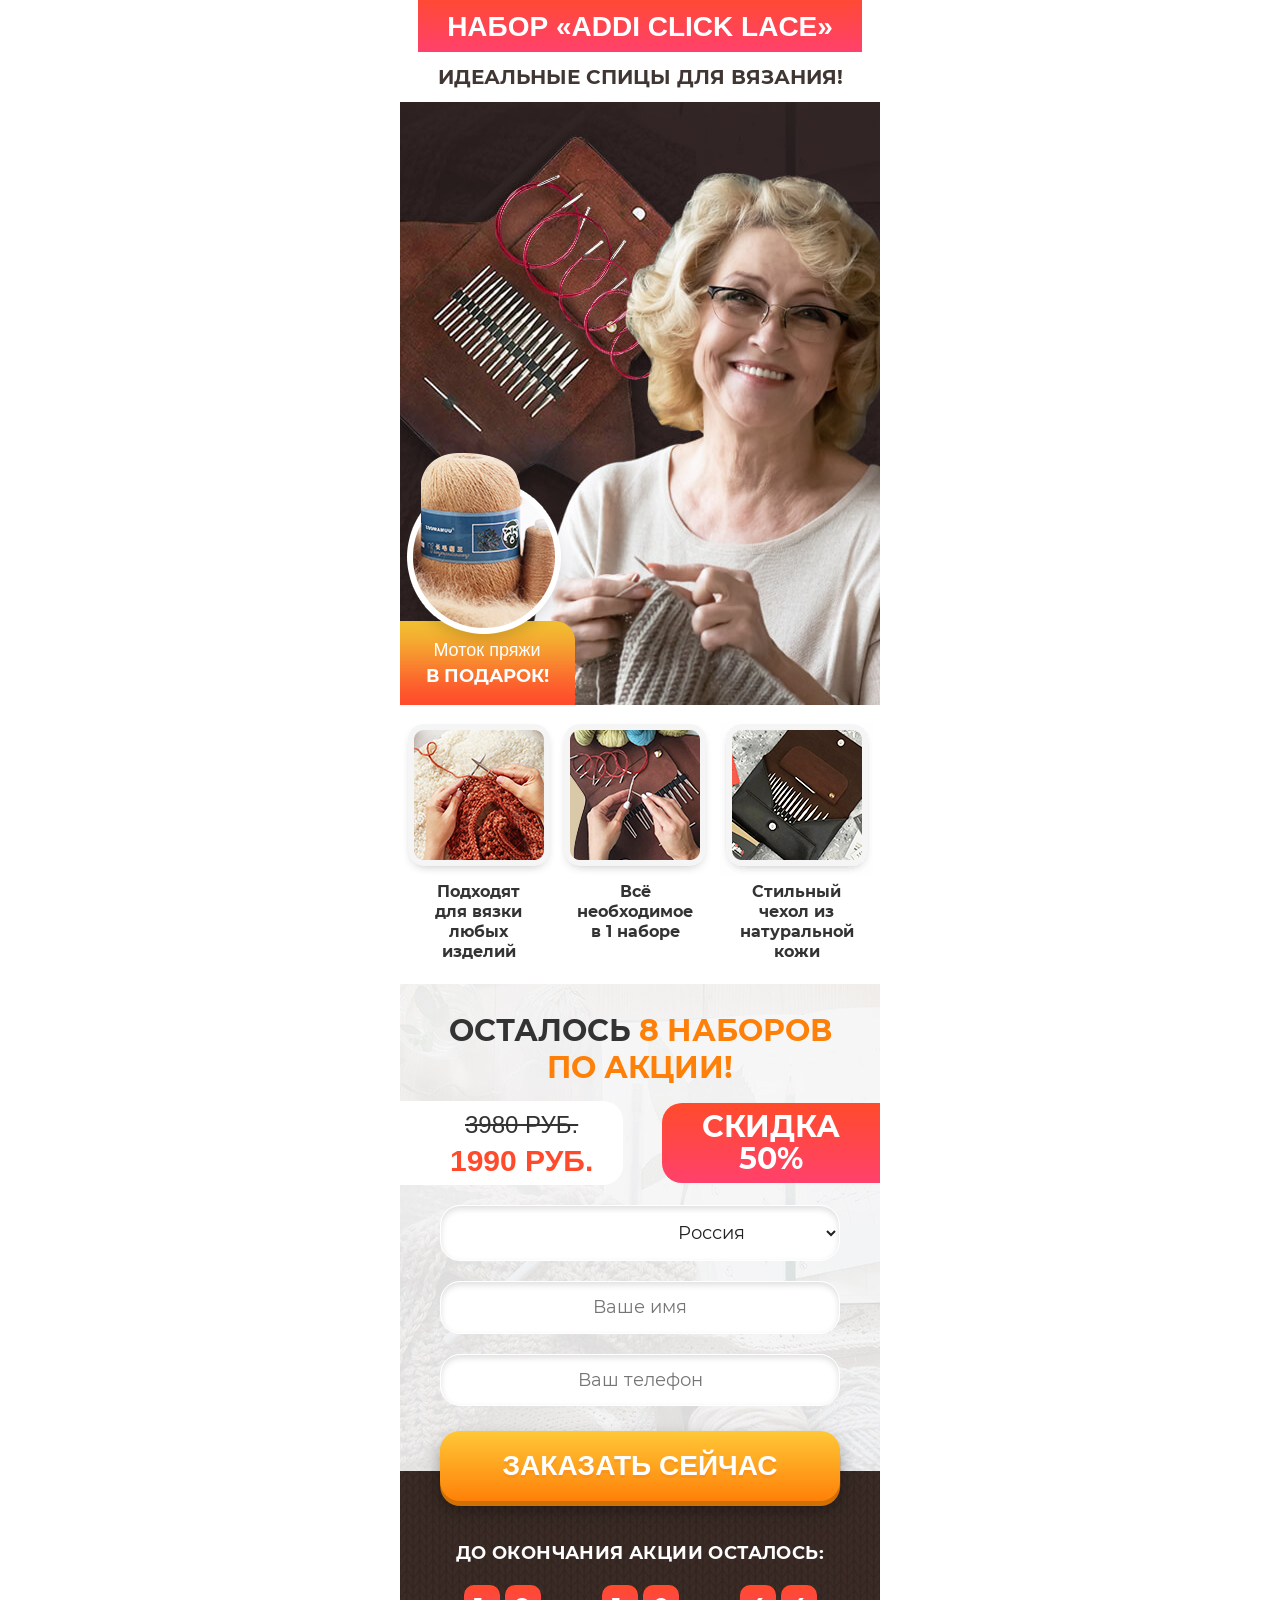
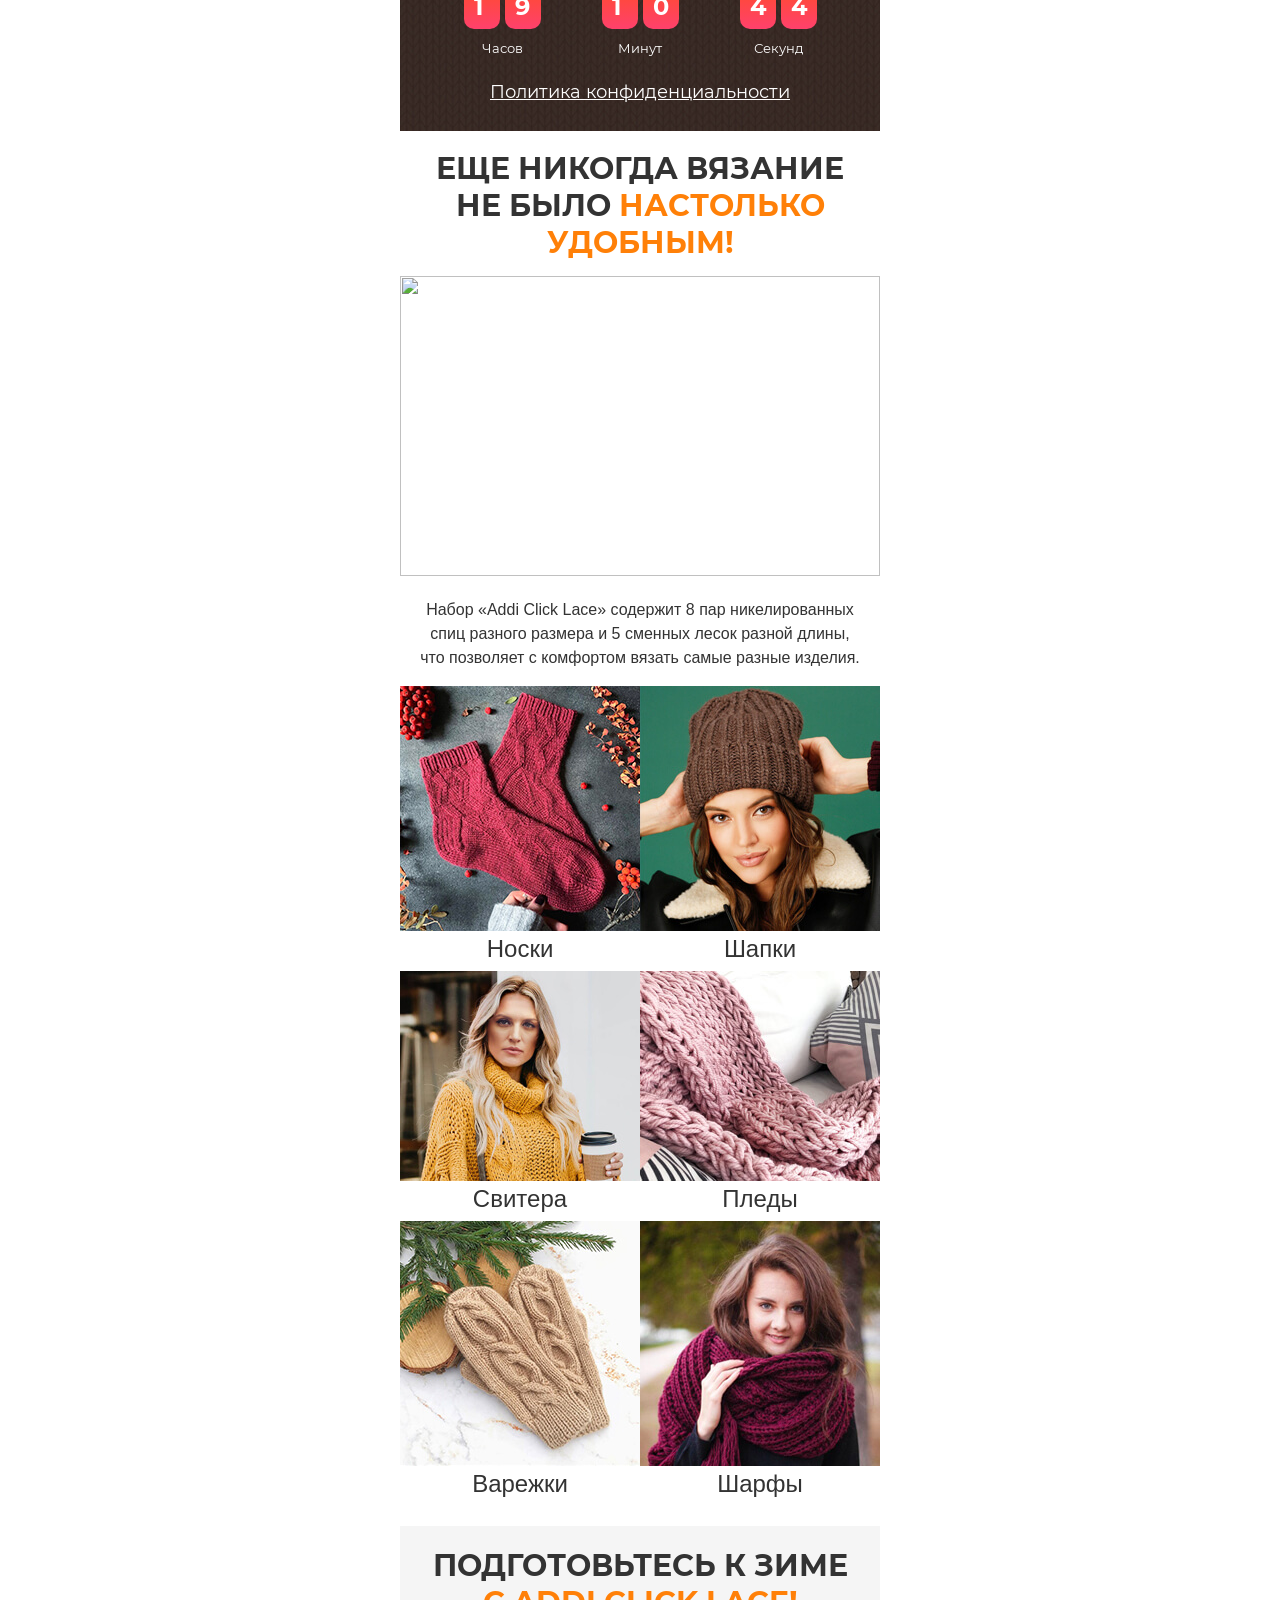
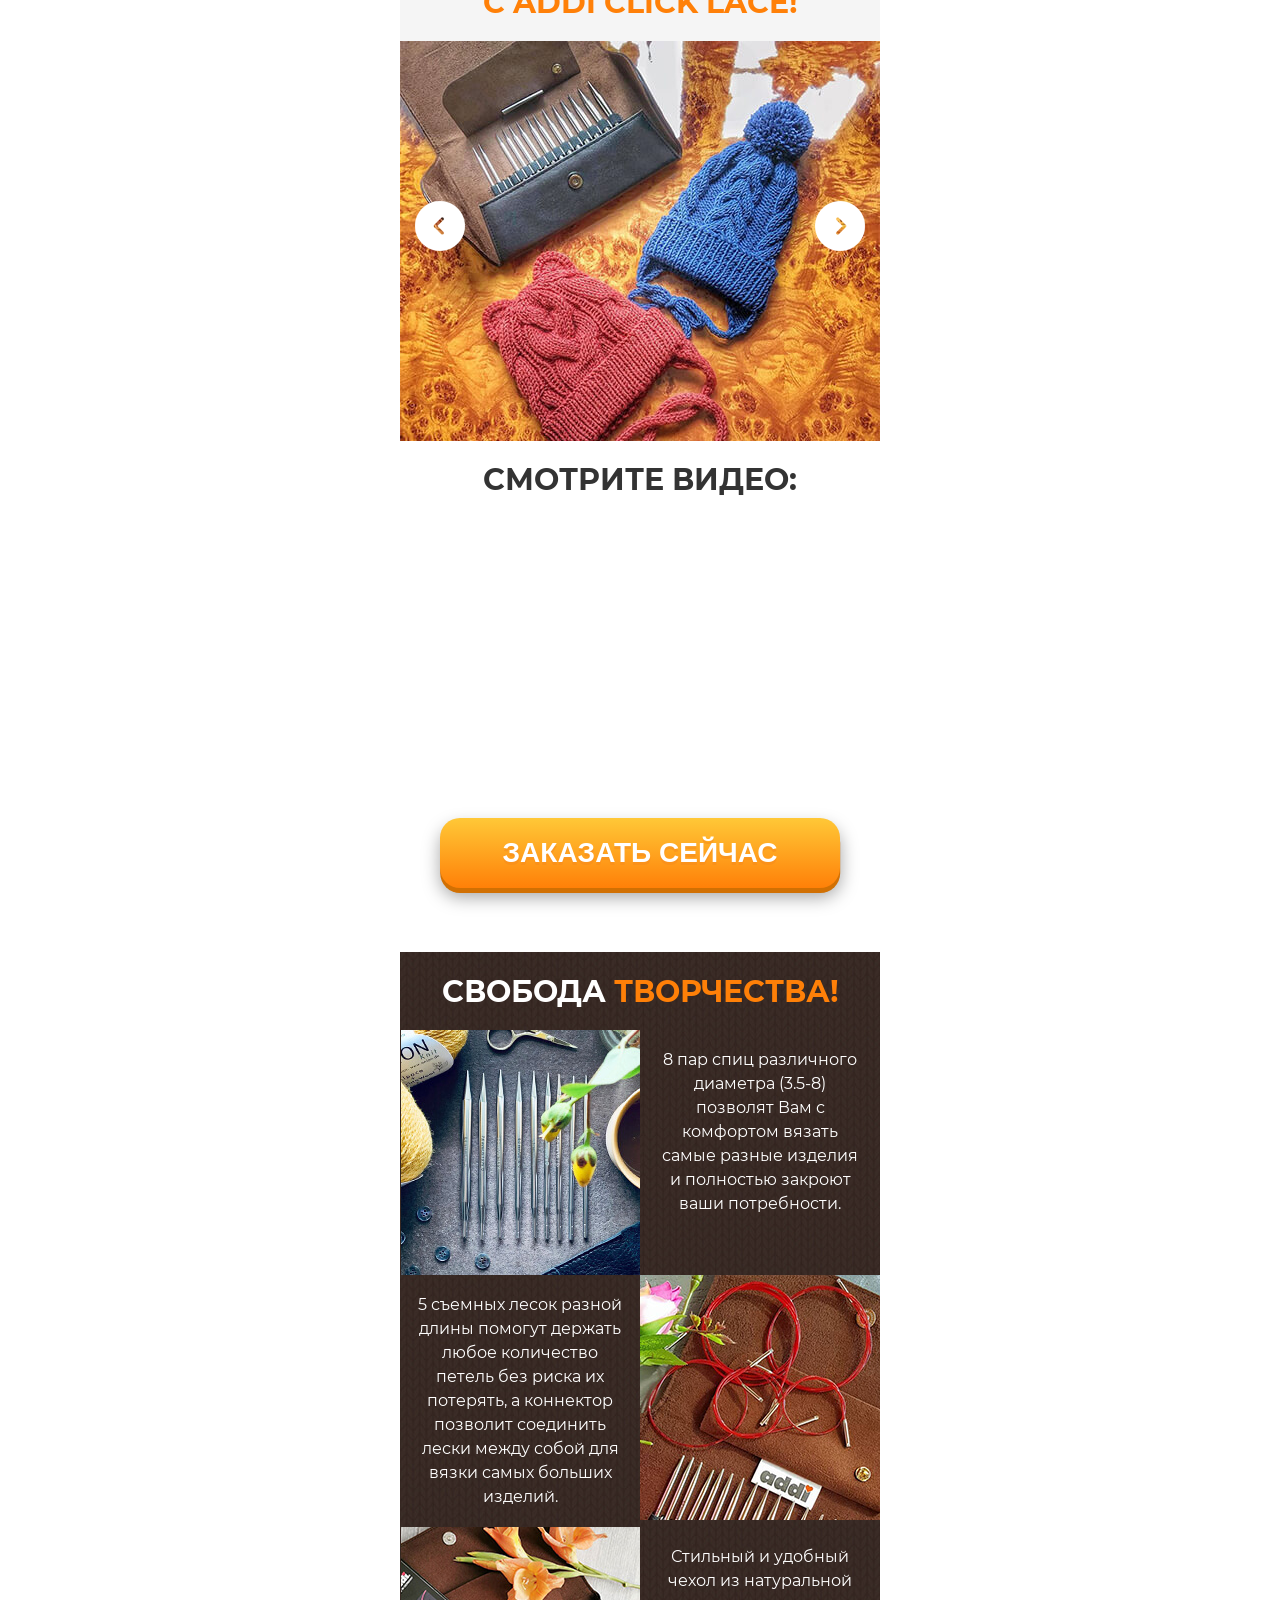
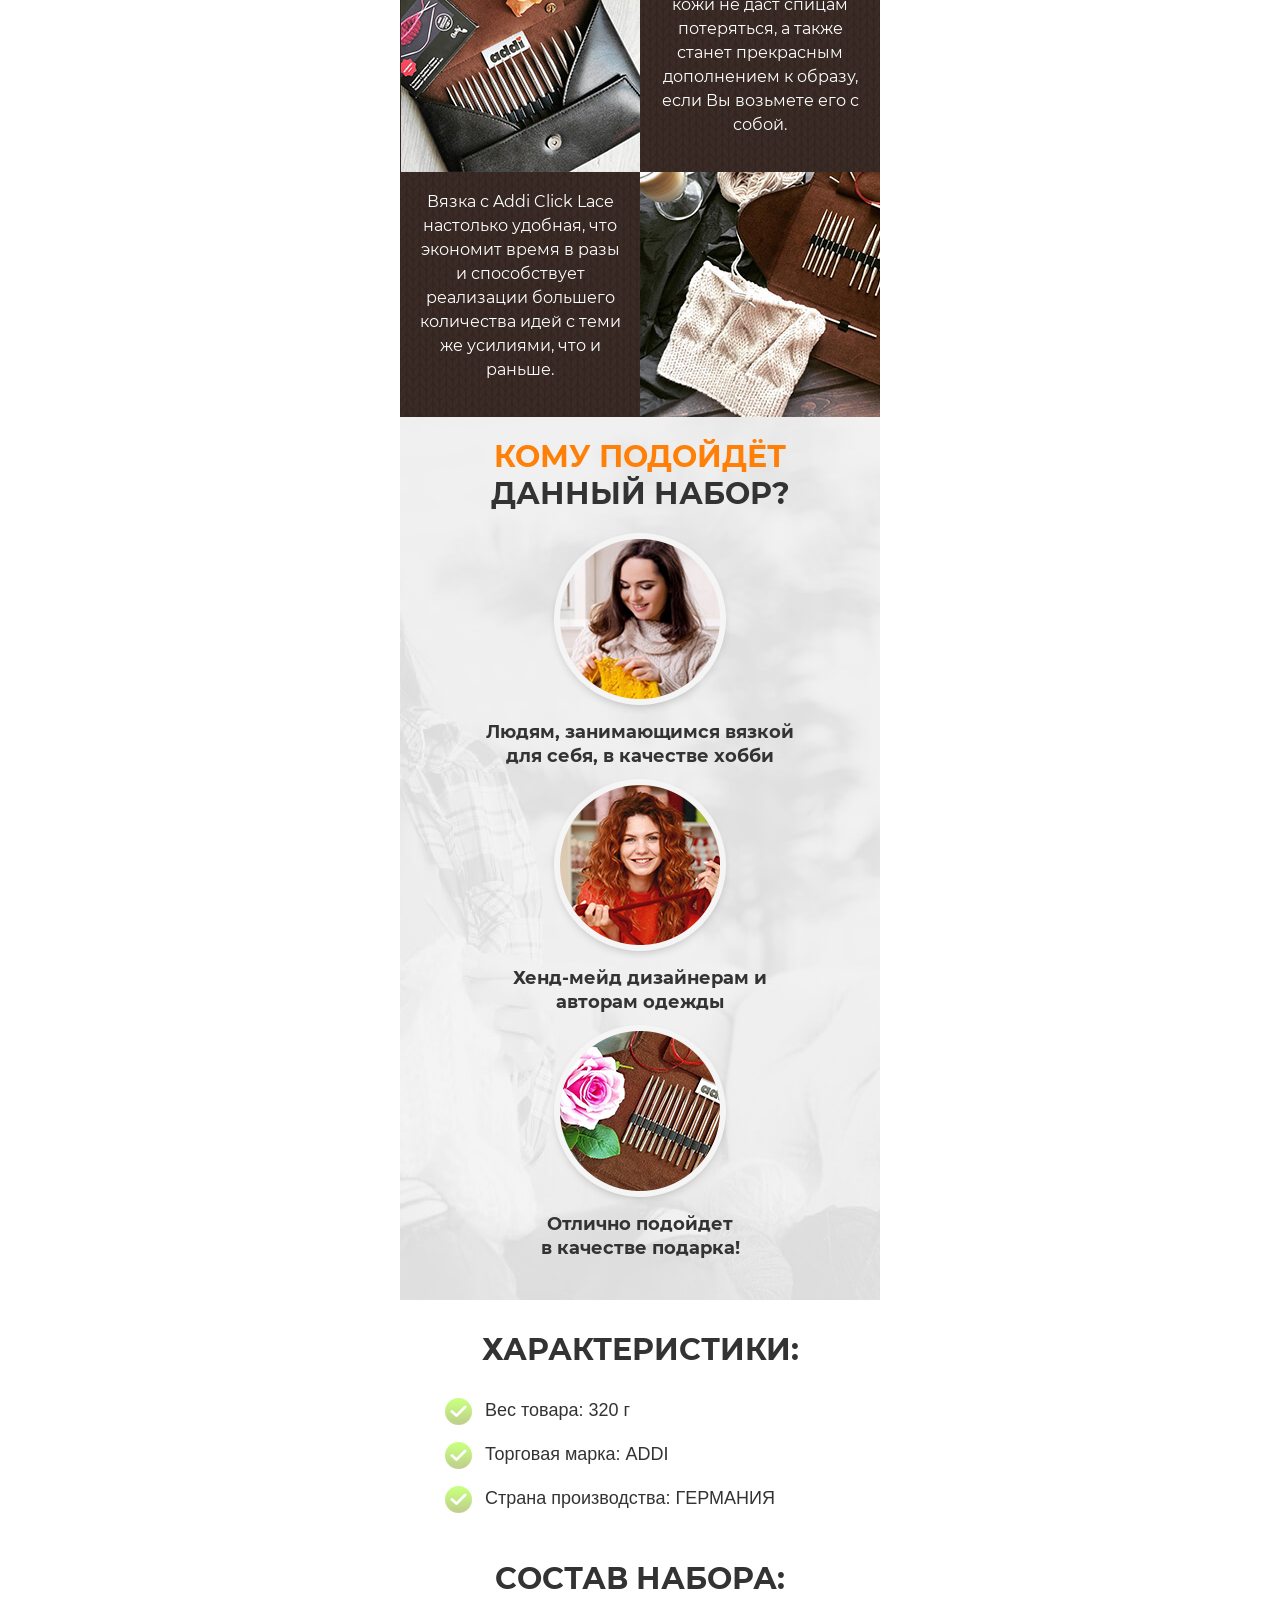
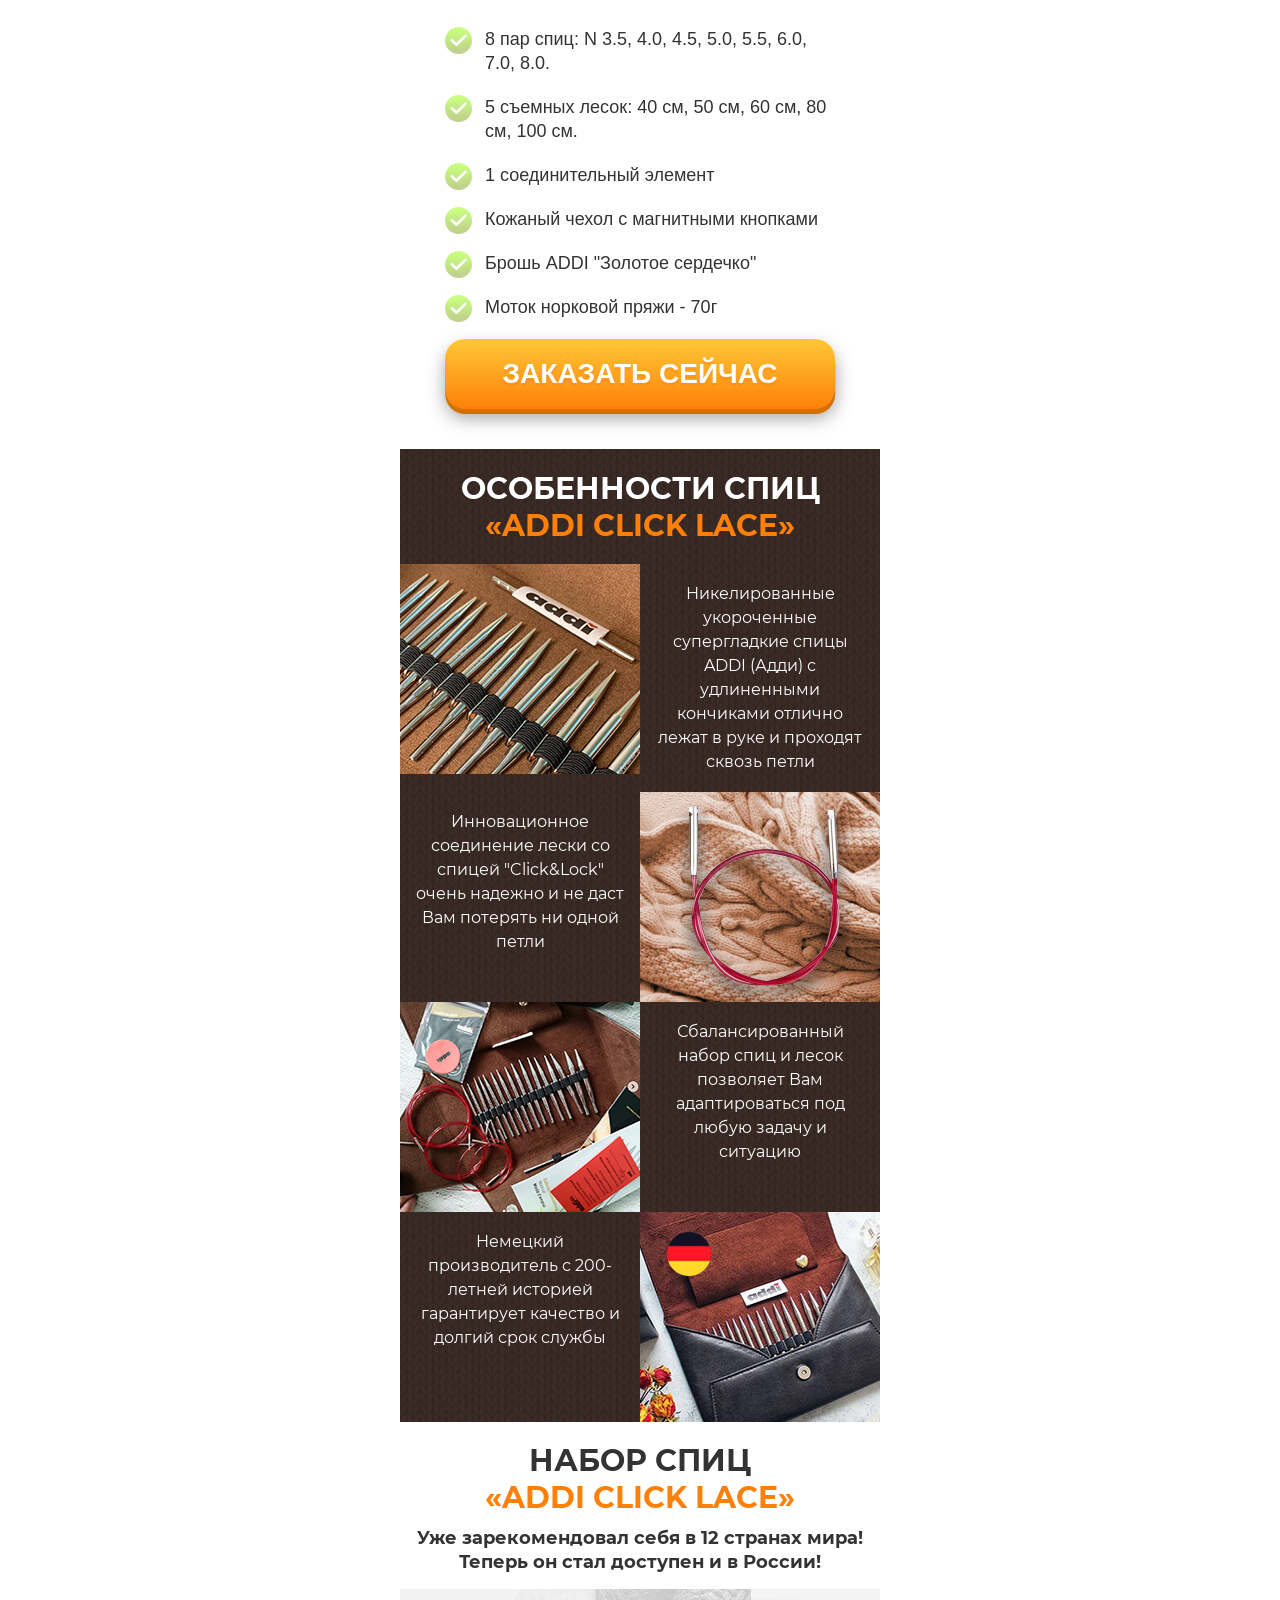
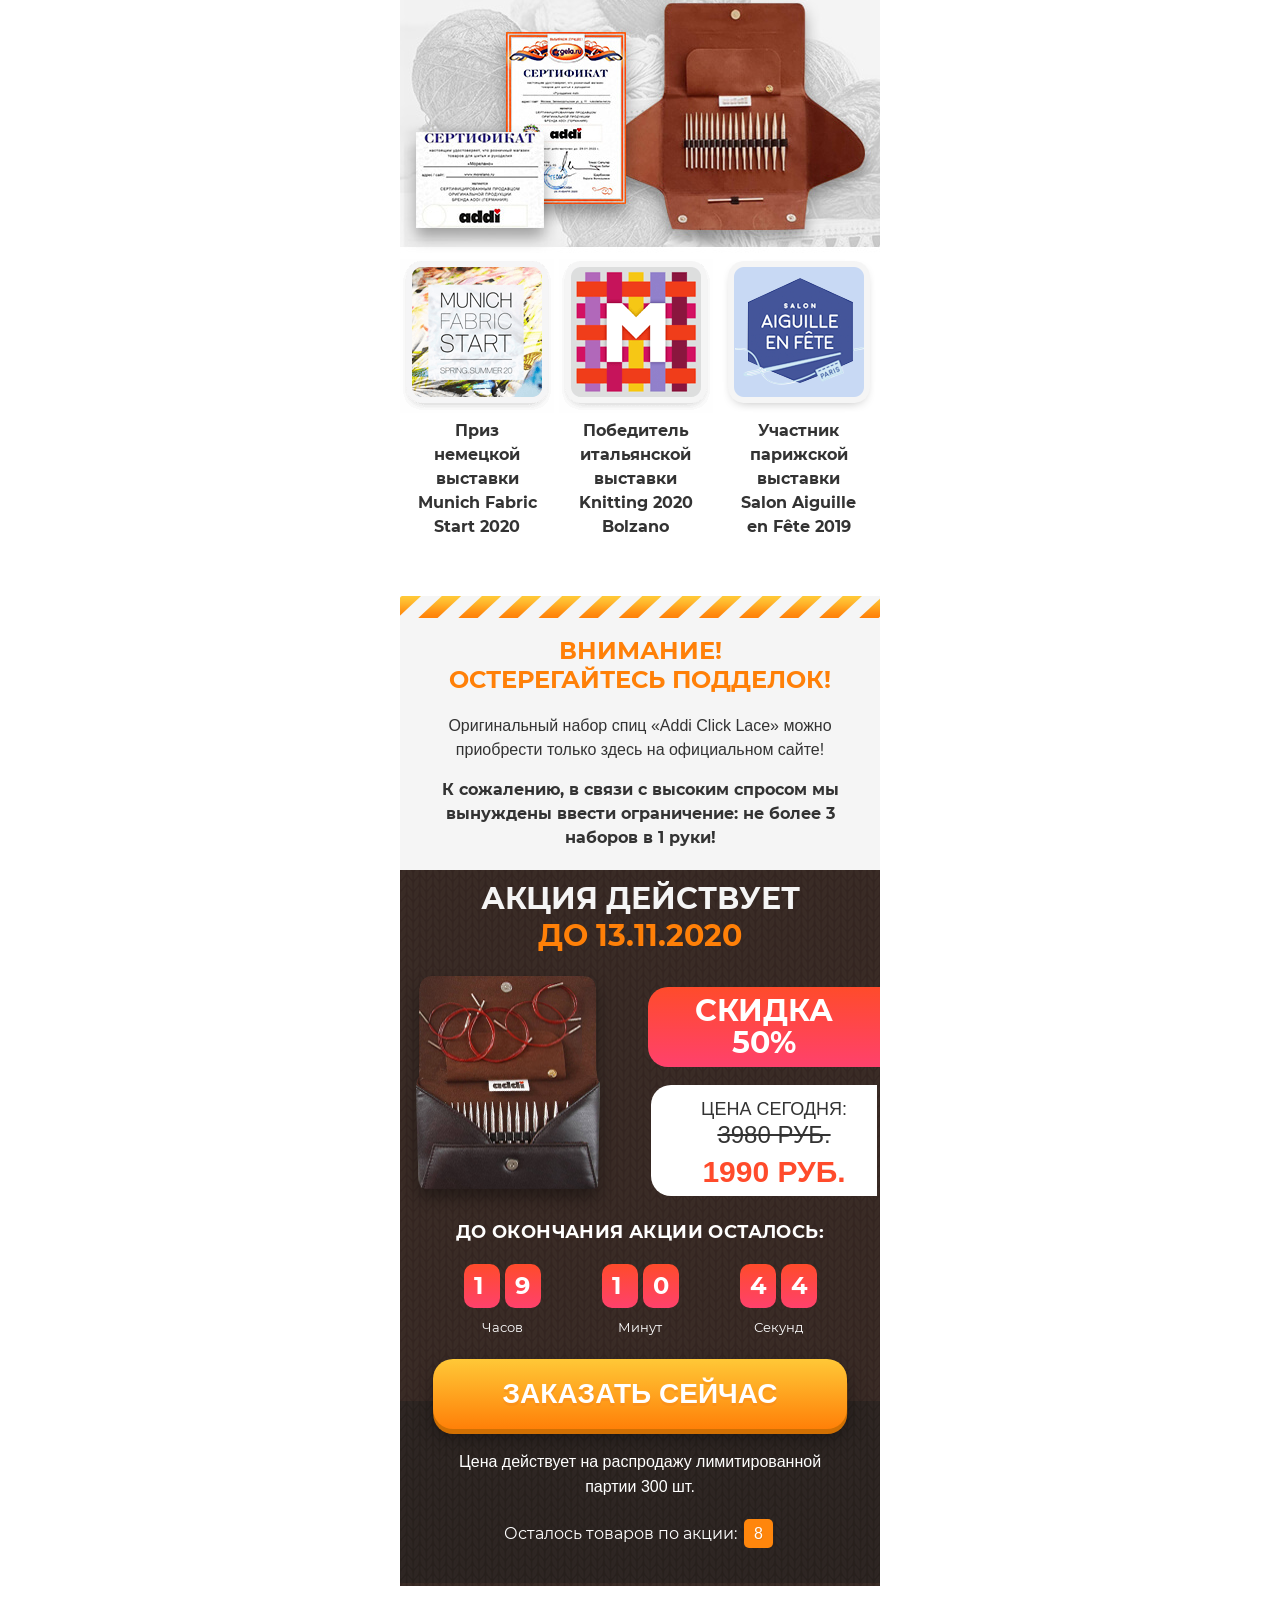
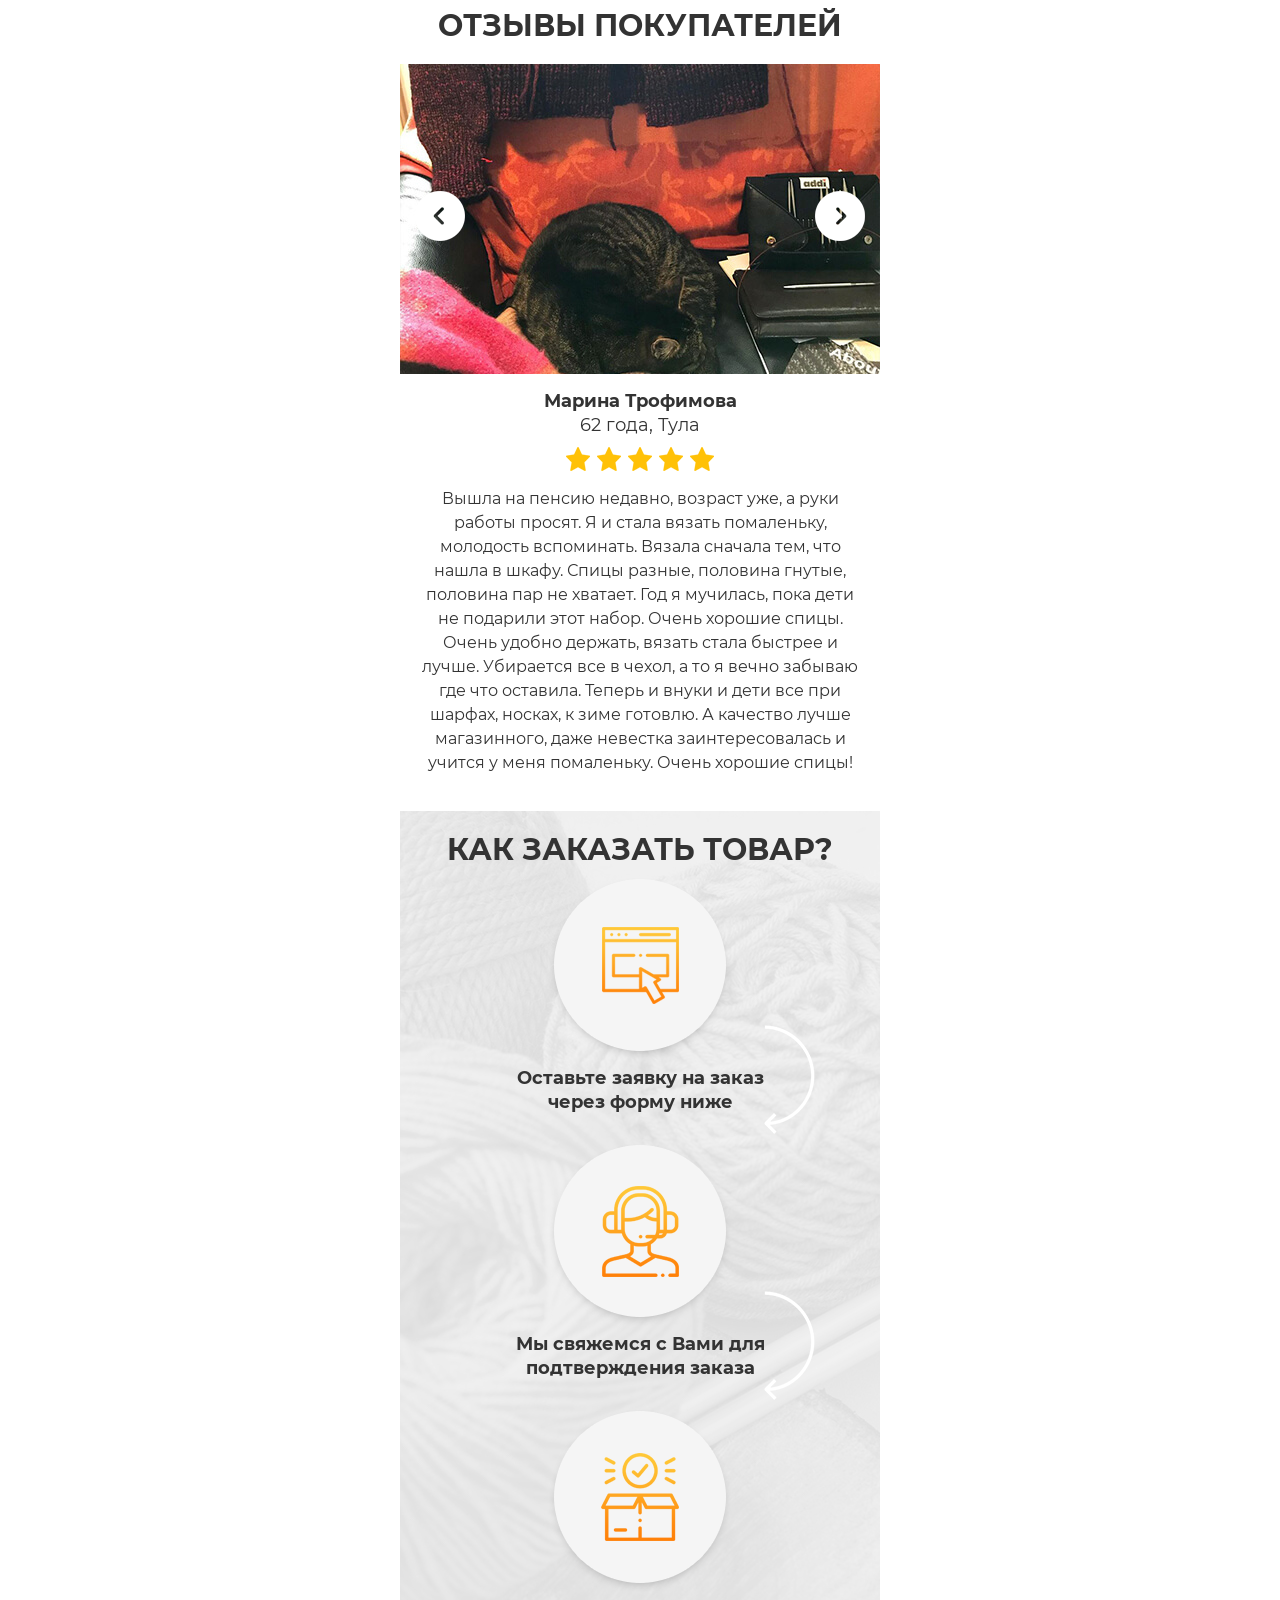
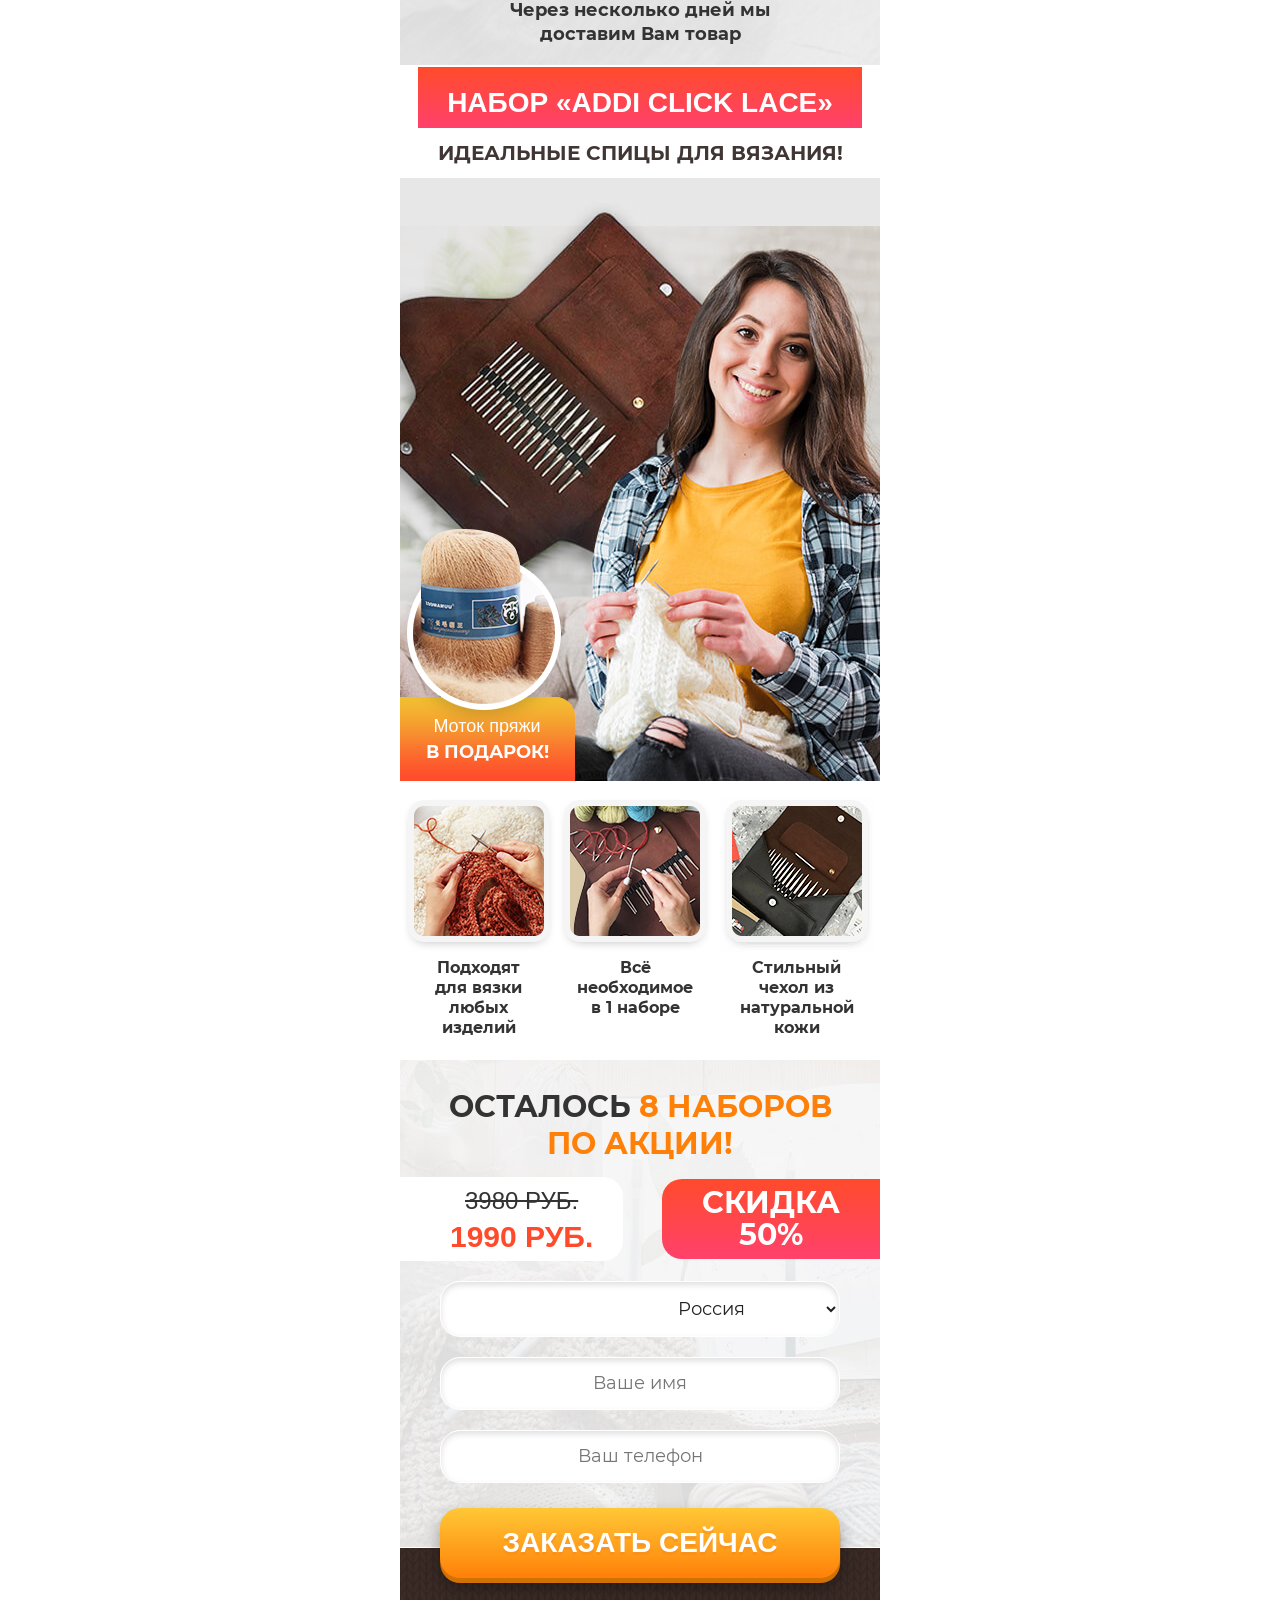
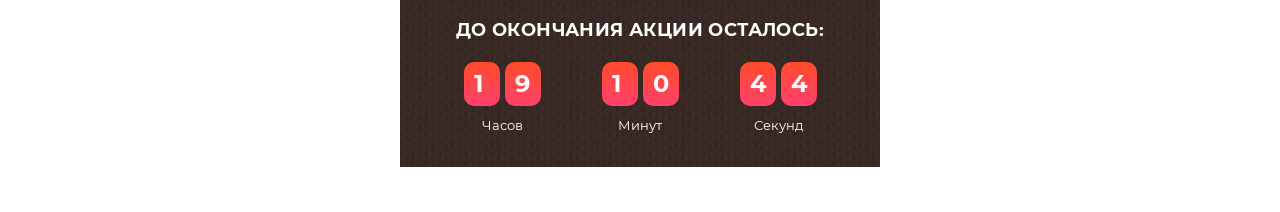
==== index.html @ 90a186d7 "1" ====
<!DOCTYPE html>
<html lang="ru">
  <head>
    <meta charset="UTF-8" />
    <meta name="viewport" content="width=480" />
    <title>Addi Click Lace</title>
    <link rel="stylesheet" href="css/style.min.css" />
    <link rel="stylesheet" href="fonts/fonts.css" />
  </head>
  <body>
    <main>
      <div class="s1-title">
        
        <h1>
          <span class="s1-title-top">Набор «Addi Click Lace»</span
          ><span class="s1-title-bottom">Идеальные спицы для вязания!</span>
        </h1>
      </div>
      <section class="s1">
        <div class="container">
          <div class="s1-textblock">
            <p class="s1-textblock-text">Моток пряжи<br><span>в подарок!</span></p>
          </div>

          <img class="s1-power" src="img/s1-2.png" alt="" />
        </div>
          <div class="s1-list">
            <div class="s1-list-item">
              <img src="img/s1-list-1.png" alt="" />
              <p>Подходят 
                для вязки любых изделий</p>
            </div>
            <div class="s1-list-item">
              <img src="img/s1-list-2.png" alt="" />
              <p>Всё необходимое
                в 1 наборе</p>
            </div>
            <div class="s1-list-item">
              <img src="img/s1-list-3.png" alt="" />
              <p>Стильный чехол из натуральной кожи</p>
            </div>
          </div>
       
       
        <div class="form-wrapper">
         
          <div class="container">
            <h2>Осталось <span class="color-orange">8 наборов 
              по акции!</span></h2>
            </div>
           <div class="price-block">

            <div class="price">
              <div class="price-old">
                <div class="price-old-val oldproductsum">3980 руб.</div>
              </div>
              <div class="price-new">
                <div>1990 руб.</div>
                <span class="price-new-val productsum"></span>
              </div>
            </div>

            <div class="price-disount">
              Скидка <br> 50%
            </div>

           </div>
           
         
          <form method="post">
            <div class="form-item">
              <select
                name="country"
                class="countryselect form-control location"
              >
               
                <option selecte value="RU">Россия</option>
              </select>
            </div>
            <div class="form-item">
              <input
                type="text"
                name="name"
                class="field form-control userneme"
                placeholder="Ваше имя"
                value=""
              />
            </div>
            <div class="form-item">
              <input
                type="text"
                name="phone"
                class="field form-control phone"
                placeholder="Ваш телефон"
                value=""
              />
            </div>
      
            <input
              type="hidden"
              name="productsum"
              class="productsum"
              value="1 руб."
            />
            <input type="hidden" name="delivery" value="0 руб." />
            <input
              type="hidden"
              name="totalsum"
              class="productsum"
              value="1 руб."
            />
            <input type="hidden" name="user" value="1" />
            <input type="hidden" name="address" value="Уточнить у покупателя" />
            
          </form>
        
          <div class="container">
            <form method="post" class="">
              <div class="reolader form-item">
               <button
                    type="submit"
                    class="form-btn mm_button"
                  
                  >
                    Заказать сейчас
                  </button>
              </div>
              <!-- <div class="form-count">
                Осталось <span class="timer-num-2">1</span><span class="timer-num-2">3</span> шарфов по акции
            
              </div> -->
            </form>
          </div>

        </div>
      
        <div class="timer">
          <div class="timer-title">До окончания акции осталось:</div>
          <div class="countbox"></div>
          <div class="timer-body">
            <div class="timer-item">
              <div class="timer-val">
                <div class="timer-num">0</div>
                <div class="timer-num">0</div>
              </div>
              <div class="timer-name">Часов</div>
            </div>
            <div class="timer-separate"></div>
            <div class="timer-item">
              <div class="timer-val">
                <div class="timer-num">0</div>
                <div class="timer-num">0</div>
              </div>
              <div class="timer-name">Минут</div>
            </div>
            <div class="timer-separate"></div>
            <div class="timer-item">
              <div class="timer-val">
                <div class="timer-num">0</div>
                <div class="timer-num">0</div>
              </div>
              <div class="timer-name">Секунд</div>
            </div>
          </div>
          <div class="timer-footer">
            <u>Политика конфиденциальности</u>
           </div>
        </div>
     
      </section>

      <section class="s2">
      <div class="container">
        
        <h2>
          Еще никогда вязание 
          не было 
          <span class="color-orange">настолько удобным!</span>
        </h2>
      </div>
        <img class="s2-gif" src="gif/s2.gif" alt="">
      </section>
      <section class="s3">
       <div class="container">
         <p>Набор «Addi Click Lace» содержит 8 пар никелированных спиц разного размера и 
          5 сменных лесок разной длины, что позволяет 
          с комфортом вязать самые разные изделия.</p>
       </div>
      <div class="s3-item">
        <div class="s3-item-list">
          <img src="img/s3-1.jpg" alt="">
          <p>Носки</p>
        </div>
        <div class="s3-item-list">
          <img src="img/s3-2.jpg" alt="">
          <p>Шапки</p>
        </div>
        <div class="s3-item-list">
          <img src="img/s3-3.jpg" alt="">
          <p>Свитера</p>
        </div>
        <div class="s3-item-list">
          <img src="img/s3-4.jpg" alt="">
          <p>Пледы</p>
        </div>
        <div class="s3-item-list">
          <img src="img/s3-5.jpg" alt="">
          <p>Варежки</p>
        </div>
        <div class="s3-item-list">
          <img src="img/s3-6.jpg" alt="">
          <p>Шарфы</p>
        </div>
      </div>
      </section>
      <section class="s4">

        <h2>
          Подготовьтесь к зиме 
          <br>
          <span class="color-orange">с Addi Click Lace!</span>
        </h2>
       
       <div class="s4-slider">
         <div class="s4-slider-list">
           <img src="img/s4-1.jpg" alt="">
         </div>
         <div class="s4-slider-list">
           <img src="img/s4-2.jpg" alt="">
         </div>
         <div class="s4-slider-list">
           <img src="img/s4-3.jpg" alt="">
         </div>
         <div class="s4-slider-list">
           <img src="img/s4-4.jpg" alt="">
         </div>
         <div class="s4-slider-list">
           <img src="img/s4-5.jpg" alt="">
         </div>
       </div>

      </section>

      <section class="s5">
        <h2>Смотрите видео: </h2>
        <iframe width="480" height="270" src="https://www.youtube.com/embed/u4igZPKOy0Y?start=7" frameborder="0" allow="accelerometer; autoplay; clipboard-write; encrypted-media; gyroscope; picture-in-picture" allowfullscreen></iframe>
        <div class="container">
          <button
          type="submit"
          class="form-btn mm_button"
          id="scroll-top">
          Заказать сейчас
        </button>
        </div>
      </section>

      <section class="s6">
        <h2>
          Свобода 
          <span class="color-orange">творчества!</span>
        </h2>

        <div class="s6-list">
          <div class="s6-list-item">
            <img src="img/s6-1.jpg" alt="" />
          </div>

          <div class="s6-list-item">
            <p>
              8 пар спиц различного диаметра (3.5-8) позволят Вам 
              с комфортом вязать самые разные изделия 
              и полностью закроют ваши потребности.
            </p>
          </div>
          <div class="s6-list-item">
            <p>
              5 съемных лесок разной длины помогут держать любое количество петель без риска их потерять, а коннектор позволит соединить лески между собой для вязки самых больших изделий.
            </p>
          </div>
          <div class="s6-list-item">
           <img src="img/s6-2.jpg" alt="" />
          </div>
          <div class="s6-list-item">
           <img src="img/s6-3.jpg" alt="" />
          </div>
          <div class="s6-list-item">
            <p>
              Стильный и удобный чехол из натуральной кожи не даст спицам потеряться, а также станет прекрасным дополнением к образу, если Вы возьмете его 
              с собой.
            </p>
          </div>
          <div class="s6-list-item">
            <p>
              Вязка с Addi Click Lace настолько удобная, 
              что экономит время 
              в разы и способствует реализации большего количества идей с теми же усилиями, что и раньше.
            </p>
          </div>
          <div class="s6-list-item">
           <img src="img/s6-4.jpg" alt="" />
          </div>
        </div>
     
      </section>


      <section class="s7">

        <h2>
          <span class="color-orange"> Кому подойдёт </span>
          <br />
           данный набор?
        </h2>

        <div class="container">
          <div class="s7-item">
            <div class="s7-list-item">
              <img src="img/s7-1.png" alt="">
              <p>Людям, занимающимся вязкой 
                для себя, в качестве хобби</p>
            </div>
            <div class="s7-list-item">
              <img src="img/s7-2.png" alt="">
              <p>Хенд-мейд дизайнерам 
                и авторам одежды</p>
            </div>
            <div class="s7-list-item">
              <img src="img/s7-3.png" alt="">
              <p>Отлично подойдет <br>
                в качестве подарка!</p>
            </div>
          </div>
        </div>

      </section>

     <section class="s8">
       
       <div class="container">
        <h2>Характеристики:</h2>
        <ul class="s8-list">
          <li>
            Вес товара: 320 г
          </li>
          <li>
            Торговая марка: ADDI
          </li>
          <li>
            Страна производства: ГЕРМАНИЯ
          </li>
        </ul>
        <h2>Состав набора:</h2>
        <ul class="s8-list">
          <li>
            8 пар спиц: N 3.5, 4.0, 4.5, 5.0, 5.5, 6.0, 7.0, 8.0.
          </li>
          <li>
            5 съемных лесок: 40 см, 50 см, 
            60 см, 80 см, 100 см.
          </li>
          <li>
            1 соединительный элемент
          </li>
          <li>
            Кожаный чехол с магнитными кнопками
          </li>
          <li>
            Брошь ADDI "Золотое сердечко"
          </li>
          <li>
            Моток  норковой пряжи - 70г
          </li>
        </ul>
        <button
        type="submit"
        class="form-btn mm_button"
        id="scroll-middle">
        Заказать сейчас
      </button>
       </div>
     </section>

     <section class="s9">
      <h2>
        Особенности спиц <br>
        <span class="color-orange">«Addi Click Lace»</span>
      </h2>

      <div class="s9-list">
        <div class="s9-list-item">
          <img src="img/s9-1.jpg" alt="" />
        </div>

        <div class="s9-list-item">
          <p>
            Никелированные укороченные супергладкие спицы ADDI (Адди)  
            с удлиненными кончиками отлично
            лежат в руке и проходят сквозь петли
          </p>
        </div>
        <div class="s9-list-item">
          <p>
            Инновационное соединение лески
            со спицей "Click&Lock" очень надежно и 
            не даст Вам потерять 
            ни одной петли 
          </p>
        </div>
        <div class="s9-list-item">
         <img src="img/s9-2.jpg" alt="" />
        </div>
        <div class="s9-list-item">
         <img src="img/s9-3.jpg" alt="" />
        </div>
        <div class="s9-list-item">
          <p>
            Сбалансированный набор спиц и лесок позволяет 
            Вам адаптироваться 
            под любую задачу 
            и ситуацию
          </p>
        </div>
        <div class="s9-list-item">
          <p>
            Немецкий производитель 
            с 200-летней историей гарантирует качество 
            и долгий срок службы
          </p>
        </div>
        <div class="s9-list-item">
         <img src="img/s9-4.jpg" alt="" />
        </div>
      </div>
   
    </section>

    <section class="s10">
      <h2>
        Набор спиц
        <br>
        <span class="color-orange">«Addi Click Lace»</span>
      </h2>
      <div class="s10-subtitle">
        Уже зарекомендовал себя в 12 странах мира!
        Теперь он стал доступен и в России!
      </div>
      <img src="img/s10-bg.jpg" alt="">

      <div class="s10-item">
        <div class="s10-item-list">
          <img src="img/s10-1.png" alt="">
          <p>Приз немецкой выставки
            Munich Fabric Start 2020 </p>
        </div>
        <div class="s10-item-list">
          <img src="img/s10-2.png" alt="">
          <p>Победитель итальянской выставки 
            Knitting 2020 Bolzano</p>
        </div>
        <div class="s10-item-list">
          <img src="img/s10-3.png" alt="">
          <p>Участник парижской выставки
            Salon Aiguille en Fête 2019</p>
        </div>
      </div>

    </section>

      <section class="s11">
          <h2>
            <span>Внимание!</span>
            <br>
              Остерегайтесь подделок!
          </h2>
         <div class="container">
          <div class="s11-list">
            <p>Оригинальный набор спиц «Addi Click Lace» можно приобрести только здесь на официальном сайте! </p>
            
         
            <b>К сожалению, в связи с высоким спросом мы вынуждены ввести ограничение: не более 
              3 наборов в 1 руки!</b>
          </div>
  
         </div>
      </section>

      <section class="s12">
        <div class="form-wrapper">
         
          <div class="container">
            <h2>Акция действует <br>
             <span class="color-orange"> до 13.11.2020</span></h2>
            </div>
         
            <div class="price-item">
              <img src="./img/s12.png" alt="">
              <div class="price-block">

                
                <div class="price-disount">
                  Скидка <br> 50%
                </div>

                <div class="price">
                  Цена сегодня:
                  <div class="price-old">
                    <div class="price-old-val oldproductsum">3980 руб.</div>
                  </div>
                  <div class="price-new">
                    <div>1990 руб.</div>
                    <span class="price-new-val productsum"></span>
                  </div>
                </div>
    
    
               </div>
            </div>
        </div>
      
        <div class="timer">
          <div class="timer-title">До окончания акции осталось:</div>
          <div class="countbox"></div>
          <div class="timer-body">
            <div class="timer-item">
              <div class="timer-val">
                <div class="timer-num">0</div>
                <div class="timer-num">0</div>
              </div>
              <div class="timer-name">Часов</div>
            </div>
            <div class="timer-separate"></div>
            <div class="timer-item">
              <div class="timer-val">
                <div class="timer-num">0</div>
                <div class="timer-num">0</div>
              </div>
              <div class="timer-name">Минут</div>
            </div>
            <div class="timer-separate"></div>
            <div class="timer-item">
              <div class="timer-val">
                <div class="timer-num">0</div>
                <div class="timer-num">0</div>
              </div>
              <div class="timer-name">Секунд</div>
            </div>
          </div>
         
        </div>
        <div class="form-block-button">
         
             <button
                  
                  class="form-btn mm_button"
                  id="scroll-footer"
                >
                  Заказать сейчас
                </button>
                <div class="timer-footer">
                  <span>Цена действует на распродажу лимитированной партии 300 шт.</span>
                 </div>
            </div>
           
            <div class="form-count">
              Осталось товаров по акции:  

          <span class="timer-num-2">8</span> 
          
          
         
        </div>
      </section>
    

      <section class="reviews">
        <h2>
          Отзывы 
        покупателей
        </h2>
        
          <div class="reviews__slider">
            <div class="reviews-block white-block">
              <img class="reviews-img" src="img/s12-1.jpg" alt="" />

              <span class="block-name">
                <b>Марина Трофимова</b></span
              > <br>
              <span>62 года, Тула</span>
              <img class="reviews-icon-img" src="img/icon-stars.png" alt="">
              <p>
                Вышла на пенсию недавно, возраст уже, а руки
                работы просят. Я и стала вязать помаленьку, молодость вспоминать. Вязала сначала тем, что
                нашла в шкафу. Спицы разные, половина гнутые,
                половина пар не хватает. Год я мучилась, пока дети
                не подарили этот набор. Очень хорошие спицы.
                Очень удобно держать, вязать стала быстрее и 
                лучше. Убирается все в чехол, а то я вечно забываю
                где что оставила. Теперь и внуки и дети все при
                шарфах, носках, к зиме готовлю. А качество лучше
                магазинного, даже невестка заинтересовалась и учится у меня помаленьку. Очень хорошие спицы!
              </p>
            </div>
            <div class="reviews-block white-block">
              <img class="reviews-img" src="img/s12-2.jpg" alt="" />

              <span class="block-name">
             <b>Елена Захарова</b></span> <br>
             <span>31 год, Саратов</span>
             <img class="reviews-icon-img" src="img/icon-stars.png" alt="">
              
              <p>
                Занимаюсь вязкой, можно сказать, профессионально. Вяжу на заказ, веду инстаграм, даю мастер-классы. Много различных инструментов перебывало в моих руках, но в последнее время, я все чаще обращаюсь к Addi Click Lace и забываю про остальные. Потому что он самодостаточный. Есть все необходимое для любых ситуаций. Исполнение на высшем уровне, другое я и не приемлю. Занимает совсем мало места, удобный пенал. И выглядит клёво, девочкам в инстаграме нравится. Рекомендую.
              </p>
            </div>
            <div class="reviews-block white-block">
              <img class="reviews-img" src="img/s12-3.jpg" alt="" />
              <span class="block-name">
                <b>Татьяна Белова</b></span> <br>
                <span>62 года, Тула</span>
                <img class="reviews-icon-img" src="img/icon-stars.png" alt="">
                 
              <p>
                Начала вязать недавно. Чисто для себя, хобби. Пришло время расширять арсенал, тех двух спиц, 
                с которых я начинала уже не хватало)) Подруга посоветовала Ваш набор, я и заказала. Благо, недорого, и выглядел он неплохо. Теперь я довольна, как слон. Не было еще задач, которые бы я не могла решить с помощью этого набора. Спицы очень удобные, приятные на ощупь, много лесок, все соединяет, разъединяется, для свитеров и пледов - незаменимо. В общем, рекомендую!
              </p>
            </div>

         
          </div>
        
      </section>

      <section class="pay">
        <div class="container">
          <h2>
            Как заказать товар?
         
          </h2>
          <div class="pay-list">
            <div class="pay-list-item">
              
             <div>
              <img src="img/s13-1.png" alt="" />
             </div>
              <p>Оставьте заявку на заказ 
                через форму ниже</p>
                <img class="pay-arrow" src="img/icon-arrow.png" alt="" />
            </div>
            <div class="pay-list-item">
             <div> <img src="img/s13-2.png" alt="" /></div>
              
              <p>
                Мы свяжемся с Вами 
                для подтверждения заказа
              </p>
              <img class="pay-arrow" src="img/icon-arrow.png" alt="" />
            </div>
            <div class="pay-list-item">
              <div><img src="img/s13-3.png" alt="" /></div>
             
              <p>Через несколько дней 
                мы доставим Вам товар</p>
               
            </div>
          </div>
        </div>
      </section>

      <div class="s1-title">
        
        <h1>
          <span class="s1-title-top">Набор «Addi Click Lace»</span
          ><span class="s1-title-bottom">Идеальные спицы для вязания!</span>
        </h1>
      </div>
      <section class="s1 s1-footer">
        <div class="container">
          <div class="s1-textblock">
            <p class="s1-textblock-text">Моток пряжи<br><span>в подарок!</span></p>
          </div>

          <img class="s1-power" src="img/s1-2.png" alt="" />
        </div>
          <div class="s1-list">
            <div class="s1-list-item">
              <img src="img/s1-list-1.png" alt="" />
              <p>Подходят 
                для вязки любых изделий</p>
            </div>
            <div class="s1-list-item">
              <img src="img/s1-list-2.png" alt="" />
              <p>Всё необходимое
                в 1 наборе</p>
            </div>
            <div class="s1-list-item">
              <img src="img/s1-list-3.png" alt="" />
              <p>Стильный чехол из натуральной кожи</p>
            </div>
          </div>
       
       
        <div class="form-wrapper">
         
          <div class="container">
            <h2>Осталось <span class="color-orange">8 наборов 
              по акции!</span></h2>
            </div>
           <div class="price-block">

            <div class="price">
              <div class="price-old">
                <div class="price-old-val oldproductsum">3980 руб.</div>
              </div>
              <div class="price-new">
                <div>1990 руб.</div>
                <span class="price-new-val productsum"></span>
              </div>
            </div>

            <div class="price-disount">
              Скидка <br> 50%
            </div>

           </div>
           
         
          <form method="post" class="">
            <div class="form-item">
              <select
                name="country"
                class="countryselect form-control location"
              >
               
                <option selecte value="RU">Россия</option>
              </select>
            </div>
            <div class="form-item">
              <input
                type="text"
                name="name"
                class="field form-control userneme"
                placeholder="Ваше имя"
                value=""
              />
            </div>
            <div class="form-item">
              <input
                type="text"
                name="phone"
                class="field form-control phone"
                placeholder="Ваш телефон"
                value=""
              />
            </div>
      
            <input
              type="hidden"
              name="productsum"
              class="productsum"
              value="1 руб."
            />
            <input type="hidden" name="delivery" value="0 руб." />
            <input
              type="hidden"
              name="totalsum"
              class="productsum"
              value="1 руб."
            />
            <input type="hidden" name="user" value="1" />
            <input type="hidden" name="address" value="Уточнить у покупателя" />
            
          </form>
        
          <div class="container">
            <form method="post" class="form-top form-middle form-footer">
              <div class="reolader form-item">
               <button
                    type="submit"
                    class="form-btn mm_button"
                    
                  >
                    Заказать сейчас
                  </button>
              </div>
              <!-- <div class="form-count">
                Осталось <span class="timer-num-2">1</span><span class="timer-num-2">3</span> шарфов по акции
            
              </div> -->
            </form>
          </div>

        </div>
      
        <div class="timer">
          <div class="timer-title">До окончания акции осталось:</div>
          <div class="countbox"></div>
          <div class="timer-body">
            <div class="timer-item">
              <div class="timer-val">
                <div class="timer-num">0</div>
                <div class="timer-num">0</div>
              </div>
              <div class="timer-name">Часов</div>
            </div>
            <div class="timer-separate"></div>
            <div class="timer-item">
              <div class="timer-val">
                <div class="timer-num">0</div>
                <div class="timer-num">0</div>
              </div>
              <div class="timer-name">Минут</div>
            </div>
            <div class="timer-separate"></div>
            <div class="timer-item">
              <div class="timer-val">
                <div class="timer-num">0</div>
                <div class="timer-num">0</div>
              </div>
              <div class="timer-name">Секунд</div>
            </div>
          </div>
         
        </div>
      <div class="timer-footer">
            <u>Политика конфиденциальности</u>
           </div>
      </section>

    </main>

    <script
      src="https://code.jquery.com/jquery-2.2.4.min.js"
      integrity="sha256-BbhdlvQf/xTY9gja0Dq3HiwQF8LaCRTXxZKRutelT44="
      crossorigin="anonymous"
    ></script>
    <script src="js/slick.min.js"></script>
    <script src="js/main.js"></script>

    <script>
      $(function () {
        CountBox();
        $(".slider-arrows").html("");

        $(".scroll-to").click(function () {
          var scrollElem = $(this).attr("href");
          scrollTo(scrollElem);
          return false;
        });

        $("#scroll-top").click(function (event) {
          event.preventDefault();
          $("html, body").animate(
            {
              scrollTop: $(".form-top").offset().top,
            },
            2000
          );
        });

        $("#scroll-middle").click(function (event) {
          event.preventDefault();
          $("html, body").animate(
            {
              scrollTop: $(".form-middle").offset().top,
            },
            1500
          );
        });

        $("#scroll-footer").click(function (event) {
          event.preventDefault();
          $("html, body").animate(
            {
              scrollTop: $(".form-footer").offset().top,
            },
            1000
          );
        });

        $(".s4-slider").slick({
          
          dotsClass: "header-dots",
          infinite: true,
          speed: 300,
          slidesToShow: 1,
          slidesToScroll: 1,
         
          prevArrow:
            '<img class="slider-reviews_left-s4" <img src="img/BTN_arrow_back.png" alt="">',
          nextArrow:
            '<img class="slider-reviews_right-s4" src="img/BTN_arrow_next.png" alt="">',
        });

        $(".reviews__slider").slick({
       
          dotsClass: "header-dots",
          infinite: true,
          speed: 300,
          slidesToShow: 1,
          slidesToScroll: 1,
         
          prevArrow:
            '<img class="slider-reviews_left" <img src="img/BTN_arrow_back.png" alt="">',
          nextArrow:
            '<img class="slider-reviews_right" src="img/BTN_arrow_next.png" alt="">',
        });

      });
    </script>
  </body>
</html>
---- css/style.min.css ----
/*! normalize.css v8.0.1 | MIT License | github.com/necolas/normalize.css */html{line-height:1.15;-webkit-text-size-adjust:100%}body{margin:0}main{display:block}h1{font-size:2em;margin:0.67em 0}hr{-webkit-box-sizing:content-box;box-sizing:content-box;height:0;overflow:visible}pre{font-family:monospace, monospace;font-size:1em}a{background-color:transparent}abbr[title]{border-bottom:none;text-decoration:underline;-webkit-text-decoration:underline dotted;text-decoration:underline dotted}b,strong{font-weight:bolder}code,kbd,samp{font-family:monospace, monospace;font-size:1em}small{font-size:80%}sub,sup{font-size:75%;line-height:0;position:relative;vertical-align:baseline}sub{bottom:-0.25em}sup{top:-0.5em}img{border-style:none}button,input,optgroup,select,textarea{font-family:inherit;font-size:100%;line-height:1.15;margin:0}button,input{overflow:visible}button,select{text-transform:none}button,[type="button"],[type="reset"],[type="submit"]{-webkit-appearance:button}button::-moz-focus-inner,[type="button"]::-moz-focus-inner,[type="reset"]::-moz-focus-inner,[type="submit"]::-moz-focus-inner{border-style:none;padding:0}button:-moz-focusring,[type="button"]:-moz-focusring,[type="reset"]:-moz-focusring,[type="submit"]:-moz-focusring{outline:1px dotted ButtonText}fieldset{padding:0.35em 0.75em 0.625em}legend{-webkit-box-sizing:border-box;box-sizing:border-box;color:inherit;display:table;max-width:100%;padding:0;white-space:normal}progress{vertical-align:baseline}textarea{overflow:auto}[type="checkbox"],[type="radio"]{-webkit-box-sizing:border-box;box-sizing:border-box;padding:0}[type="number"]::-webkit-inner-spin-button,[type="number"]::-webkit-outer-spin-button{height:auto}[type="search"]{-webkit-appearance:textfield;outline-offset:-2px}[type="search"]::-webkit-search-decoration{-webkit-appearance:none}::-webkit-file-upload-button{-webkit-appearance:button;font:inherit}details{display:block}summary{display:list-item}template{display:none}[hidden]{display:none}.slick-slider{position:relative;display:block;-webkit-box-sizing:border-box;box-sizing:border-box;-webkit-user-select:none;-moz-user-select:none;-ms-user-select:none;user-select:none;-webkit-touch-callout:none;-khtml-user-select:none;-ms-touch-action:pan-y;touch-action:pan-y;-webkit-tap-highlight-color:transparent}.slick-list{position:relative;display:block;overflow:hidden;margin:0;padding:0}.slick-list:focus{outline:none}.slick-list.dragging{cursor:pointer;cursor:hand}.slick-slider .slick-track,.slick-slider .slick-list{-webkit-transform:translate3d(0, 0, 0);-ms-transform:translate3d(0, 0, 0);transform:translate3d(0, 0, 0)}.slick-track{position:relative;top:0;left:0;display:block;margin-left:auto;margin-right:auto}.slick-track:before,.slick-track:after{display:table;content:''}.slick-track:after{clear:both}.slick-loading .slick-track{visibility:hidden}.slick-slide{display:none;float:left;height:100%;min-height:1px}[dir='rtl'] .slick-slide{float:right}.slick-slide img{display:block}.slick-slide.slick-loading img{display:none}.slick-slide.dragging img{pointer-events:none}.slick-initialized .slick-slide{display:block}.slick-loading .slick-slide{visibility:hidden}.slick-vertical .slick-slide{display:block;height:auto;border:1px solid transparent}.slick-arrow.slick-hidden{display:none}body{font-family:"Montserrat", sans-serif;font-size:18px;line-height:24px;color:#333;background-color:#fff}p{font-size:16px;line-height:24px}li{list-style:none}main{width:100%;max-width:480px;margin:0 auto;overflow:hidden}.container{padding:0 20px}.color-white{color:#fff}.color-yellow{color:#f6c311}.color-gray{color:#38344e}.bg-gray{background:#38344e}.color-orange{color:#ff8008}.bg-orange{background-image:-webkit-gradient(linear, left bottom, left top, from(#f95c3b), to(#ff2b67));background-image:-o-linear-gradient(bottom, #f95c3b, #ff2b67);background-image:linear-gradient(to top, #f95c3b, #ff2b67)}.color-turquoise{color:#f2f7ff}h2,h3{font-size:30px;font-weight:bold;margin:0;line-height:normal;text-align:center;text-transform:uppercase;color:#333}.slick-slider{position:relative;display:block;-webkit-box-sizing:border-box;box-sizing:border-box;-webkit-touch-callout:none;-webkit-user-select:none;-moz-user-select:none;-ms-user-select:none;user-select:none;-ms-touch-action:pan-y;touch-action:pan-y;-webkit-tap-highlight-color:transparent}.slick-list{position:relative;overflow:hidden;display:block;margin:0;padding:0}.slick-list:focus{outline:none}.slick-list.dragging{cursor:pointer;cursor:hand}.slick-slider .slick-track,.slick-slider .slick-list{-webkit-transform:translate3d(0, 0, 0);-ms-transform:translate3d(0, 0, 0);transform:translate3d(0, 0, 0)}.slick-track{position:relative;left:0;top:0;display:block;margin-left:auto;margin-right:auto}.slick-track:before,.slick-track:after{content:"";display:table}.slick-track:after{clear:both}.slick-loading .slick-track{visibility:hidden}.slick-slide{float:left;height:100%;min-height:1px;display:none}[dir="rtl"] .slick-slide{float:right}.slick-slide img{display:block}.slick-slide.slick-loading img{display:none}.slick-slide.dragging img{pointer-events:none}.slick-initialized .slick-slide{display:block}.slick-loading .slick-slide{visibility:hidden}.slick-vertical .slick-slide{display:block;height:auto;border:1px solid transparent}.slick-arrow.slick-hidden{display:none}.s1{position:relative;padding-top:590px;padding-bottom:1px;background:url(../img/s1-bg.jpg) no-repeat}.s1-footer{background:url(../img/s1-bg-2.jpg) no-repeat}.s1-icon{position:absolute;top:30px;left:15px;z-index:2}.s1-title{text-transform:uppercase}h1{margin:0;padding:0;text-align:center;font-size:32px;line-height:50px;font-weight:900;color:#ffffff;text-transform:uppercase}.s1-title-top{font-size:28px;font-weight:800;padding:20px 29px 10px;background-image:-webkit-gradient(linear, left bottom, left top, from(#ff416c), to(#ff4b2b));background-image:-o-linear-gradient(bottom, #ff416c, #ff4b2b);background-image:linear-gradient(to top, #ff416c, #ff4b2b)}.s1-title-bottom{text-align:center;display:-webkit-box;display:-ms-flexbox;display:flex;-webkit-box-orient:vertical;-webkit-box-direction:normal;-ms-flex-direction:column;flex-direction:column;font-size:20px;font-weight:bold;color:#403633}.s1-textblock{position:absolute;top:483px;left:-37px;display:-webkit-box;display:-ms-flexbox;display:flex;-webkit-box-align:center;-ms-flex-align:center;align-items:center;-webkit-box-pack:center;-ms-flex-pack:center;justify-content:center;height:155px;width:248px;z-index:2;background:url(../img/s1-1.png) center no-repeat}.s1-textblock-text{color:#fff;line-height:26px;font-size:18px;font-weight:500;text-align:center;padding:0 40px}.s1-textblock-text span{font-size:18px;font-weight:bold;text-transform:uppercase}.s1-power{position:absolute;top:350px;left:-2px;z-index:7}.s1-list{margin-top:30px;display:-webkit-box;display:-ms-flexbox;display:flex;-webkit-box-pack:justify;-ms-flex-pack:justify;justify-content:space-between}.s1-list-item{text-align:center}.s1-list-item p{font-size:16px;font-weight:bold;line-height:1.25;margin:0;margin-bottom:22px;padding:0 20px}.form-wrapper{position:relative;display:inline-block;margin:0 auto;-webkit-box-sizing:border-box;box-sizing:border-box;padding-top:28px;padding-bottom:45px;background:url(..//img/form-bg.jpg) no-repeat;background-size:contain}.form-wrapper .container{padding:0 30px}.form-wrapper .container h2{font-size:30px;font-weight:bold;text-align:center;margin-bottom:15px}.form-wrapper .form-btn{position:absolute;bottom:-30px;left:40px;width:400px}.timer{padding:70px 50px 30px 50px;background:url(..//img/form-bg-footer.jpg) no-repeat}.timer-title{font-size:18px;font-weight:bold;text-transform:uppercase;letter-spacing:0.4px;text-align:center;color:#fff}.timer-body{display:-webkit-box;display:-ms-flexbox;display:flex;-webkit-box-pack:justify;-ms-flex-pack:distribute;justify-content:space-around;-webkit-box-align:center;-ms-flex-align:center;align-items:center;margin-top:20px}.timer-val{width:77px;display:-webkit-box;display:-ms-flexbox;display:flex;-webkit-box-pack:justify;-ms-flex-pack:justify;justify-content:space-between}.timer-num{display:inline-block;width:36px;padding:10px 10px;-webkit-box-sizing:border-box;box-sizing:border-box;border-radius:10px;background-image:-webkit-gradient(linear, left bottom, left top, from(#ff416c), to(#ff4b2b));background-image:-o-linear-gradient(bottom, #ff416c, #ff4b2b);background-image:linear-gradient(to top, #ff416c, #ff4b2b);font-size:24px;font-weight:bold;color:#ffffff}.timer-separate{font-weight:900;font-size:40px;color:#fff;margin-top:15px;width:7px;height:21px;background-position:center;background-repeat:no-repeat}.timer-name{color:#fff;margin-top:7px;text-align:center;font-size:13px}.timer-footer{margin-top:20px;color:#fff;text-align:center}.timer-footer.black{color:#333;margin-bottom:20px}.timer-footer span{font-size:16px;font-weight:500}.sec-form{padding:30px 40px 35px 40px;background-color:#f2f4fa}.price-block{display:-webkit-box;display:-ms-flexbox;display:flex;-webkit-box-align:center;-ms-flex-align:center;align-items:center;-webkit-box-pack:justify;-ms-flex-pack:justify;justify-content:space-between}.price{text-transform:uppercase;-webkit-box-align:center;-ms-flex-align:center;align-items:center;padding:12px 30px 12px 50px;border-radius:0 20px 20px 0;background-color:#fff}.price-old{font-size:16px;margin-bottom:12px}.price-old-val{font-size:24px;font-weight:500;text-align:center;text-decoration:line-through}.price-new{-webkit-box-sizing:border-box;box-sizing:border-box;display:-webkit-box;display:-ms-flexbox;display:flex;-webkit-box-orient:vertical;-webkit-box-direction:normal;-ms-flex-direction:column;flex-direction:column;-webkit-box-align:center;-ms-flex-align:center;align-items:center;-webkit-box-pack:center;-ms-flex-pack:center;justify-content:center;font-size:30px;font-weight:800;border-radius:42px;color:#ff4b2b}.price-new-val{font-size:24px;font-weight:900}.price-disount{font-size:30px;line-height:32px;font-weight:700;color:#fff;text-transform:uppercase;padding:8px 40px;border-radius:20px 0 0 20px;text-align:center;background-image:-webkit-gradient(linear, left bottom, left top, from(#ff416c), to(#ff4b2b));background-image:-o-linear-gradient(bottom, #ff416c, #ff4b2b);background-image:linear-gradient(to top, #ff416c, #ff4b2b)}.form-item{padding:0 20px;margin:20px 20px}.countryselect{padding-left:155px}.form-control{text-align:center;width:100%;padding-top:15px;padding-bottom:15px;-webkit-box-sizing:border-box;box-sizing:border-box;border-style:solid;border-width:1px;border-radius:20px;-webkit-box-shadow:inset 0px 3px 6px 0 rgba(0,0,0,0.13);box-shadow:inset 0px 3px 6px 0 rgba(0,0,0,0.13);border:solid 1px #ffffff;background-color:#ffffff;outline:none;background-color:#ffffff;color:#222222;font-size:18px;background-repeat:no-repeat;background-position:30px center}.form-control:focus{border:1px solid #acacac}.nice-select{float:unset;text-align:center;display:-webkit-box;display:-ms-flexbox;display:flex;-webkit-box-pack:center;-ms-flex-pack:center;justify-content:center;-webkit-box-align:center;-ms-flex-align:center;align-items:center}.nice-select .list{width:100%}.form-btn{text-transform:uppercase;color:#fff;text-shadow:0.1px 3px 0 rgba(243,135,29,0.45);font-size:28px;font-weight:800;display:block;width:100%;height:70px;outline:none;border:0;border-radius:20px;-webkit-box-shadow:0.2px 5px 0 0 #d17003,0.3px 9px 18px 0 rgba(0,0,0,0.36);box-shadow:0.2px 5px 0 0 #d17003,0.3px 9px 18px 0 rgba(0,0,0,0.36);background-image:-webkit-gradient(linear, left bottom, left top, from(#ff8008), to(#ffc837));background-image:-o-linear-gradient(bottom, #ff8008, #ffc837);background-image:linear-gradient(to top, #ff8008, #ffc837)}.form-count{color:#fff;margin:23px 0 3px 0;text-align:center;font-size:16px}.timer-num-2{width:47px;padding:6px 10px;-webkit-box-sizing:border-box;box-sizing:border-box;border-radius:5px;background-color:#ff860c;background-color:#ff860c;text-align:center;text-shadow:0.5px 0.866px 0px rgba(17,20,24,0.11);font-size:16px;font-weight:500;line-height:1.13;color:#ffffff;margin:0 3px}.s2 .s2-gif{height:300px;width:480px}.s2 h2{margin:15px 0}.s3{position:relative;padding-bottom:20px}.s3 .container p{font-size:16px;font-weight:500;text-align:center}.s3 .s3-item{display:-webkit-box;display:-ms-flexbox;display:flex;-webkit-box-pack:justify;-ms-flex-pack:justify;justify-content:space-between;-ms-flex-wrap:wrap;flex-wrap:wrap}.s3 .s3-item .s3-item-list p{font-size:24px;font-weight:500;text-align:center;margin:0;padding-bottom:10px}.s4{padding:1px 0 0 0;background-color:#f5f5f5}.s4 h2{margin:20px 0}.s5{padding-bottom:40px}.s5 h2{margin:20px 0}.s5 .container{padding:24px 40px}.s6{position:relative;padding-top:1px;background:url(../img/s6-bg.jpg) no-repeat}.s6 h2{color:#fff;margin:20px 0}.s6-list{display:-webkit-box;display:-ms-flexbox;display:flex;-ms-flex-wrap:wrap;flex-wrap:wrap}.s6-list-item{display:-webkit-box;display:-ms-flexbox;display:flex;-webkit-box-orient:vertical;-webkit-box-direction:normal;-ms-flex-direction:column;flex-direction:column;width:50%;-webkit-box-align:center;-ms-flex-align:center;align-items:center}.s6-list-item p{padding:18px 15px;color:#fff;text-align:center;margin:0}.s7{padding:1px 0 30px 0;background:url(../img/s7-bg.jpg) no-repeat}.s7 h2{margin:20px 0}.s7 .s7-item{text-align:center}.s7 .s7-item .s7-list-item{margin-bottom:10px}.s7 .s7-item .s7-list-item p{font-size:18px;font-weight:bold;margin:0;padding:0 60px}.s8{padding:1px 0 40px 0}.s8 h2{margin:30px 0}.s8 .container{padding:0 45px}.s8 .s8-list{padding:0;margin:20px 0 0 0;color:#333;text-align:left}.s8 .s8-list li{position:relative;padding-left:40px;padding-right:5px;margin-bottom:20px;font-size:18px;font-weight:500}.s8 .s8-list li::before{content:"";position:absolute;left:0;top:0;width:27px;height:27px;background:url(../img/icon-true.png) no-repeat}.s8 .s8-list{display:-webkit-box;display:-ms-flexbox;display:flex;-ms-flex-wrap:wrap;flex-wrap:wrap;-webkit-box-orient:vertical;-webkit-box-direction:normal;-ms-flex-direction:column;flex-direction:column}.s9{position:relative;padding-top:1px;background:url(../img/s6-bg.jpg) no-repeat}.s9 h2{color:#fff;margin:20px 0}.s9-list{display:-webkit-box;display:-ms-flexbox;display:flex;-ms-flex-wrap:wrap;flex-wrap:wrap}.s9-list-item{display:-webkit-box;display:-ms-flexbox;display:flex;-webkit-box-orient:vertical;-webkit-box-direction:normal;-ms-flex-direction:column;flex-direction:column;width:50%;-webkit-box-align:center;-ms-flex-align:center;align-items:center}.s9-list-item p{padding:18px 12px;color:#fff;text-align:center;margin:0}.s10{margin-bottom:57px}.s10 h2{margin:20px 0 10px 0}.s10 .s10-subtitle{font-size:18px;font-weight:bold;text-align:center;margin-bottom:15px}.s10 .s10-item{display:-webkit-box;display:-ms-flexbox;display:flex;-ms-flex-pack:distribute;justify-content:space-around}.s10 .s10-item .s10-item-list{text-align:center}.s10 .s10-item .s10-item-list p{font-size:16px;font-weight:bold;margin:0;padding:0 15px}.s11{padding:1px 0 30px;color:#fff;background:url(../img/s11-line.png) no-repeat top;background-color:#f5f5f5}.s11{padding:40px 0 0 0}.s11 h2{text-align:center;color:#ff8008;font-size:24px;font-weight:bold}.s11-list{font-size:16px;font-weight:500;padding:20px 0;text-align:center;color:#333}.s11-list p{margin:0;margin-bottom:16px}.s12{padding-bottom:37px;background:url(../img/s12-bg.png)}.s12 .form-wrapper{padding-top:10px;padding-bottom:0;width:100%;background:none}.s12 .form-wrapper h2{color:#f5f5f5}.s12 .form-wrapper .price-item{display:-webkit-box;display:-ms-flexbox;display:flex;-webkit-box-pack:justify;-ms-flex-pack:justify;justify-content:space-between}.s12 .form-wrapper .price-item .price-block{-webkit-box-pack:space-evenly;-ms-flex-pack:space-evenly;justify-content:space-evenly;-webkit-box-orient:vertical;-webkit-box-direction:normal;-ms-flex-direction:column;flex-direction:column}.s12 .form-wrapper .price-item .price-block .price-disount{padding:8px 47px}.s12 .form-wrapper .price-item .price-block .price{font-size:18px;font-weight:500;text-align:center;color:#333;line-height:25px;border-radius:20px 0 0 20px}.s12 .timer{padding:0px 50px 20px 50px;background:none}.s12 .form-block-button{padding:0 33px}.reviews{padding-top:1px;position:relative}.reviews h2{margin:20px 0}.header-dots{display:-webkit-box;display:-ms-flexbox;display:flex;-webkit-box-pack:center;-ms-flex-pack:center;justify-content:center;margin:0}.header-dots .slick-active button{background-color:#fa5640}.header-dots button{border:none;background-color:#fff;opacity:0.5;font-size:0;padding:0;width:10px;height:10px;border-radius:50%;cursor:pointer;display:block;margin:10px;background:#74687c}.block-name{font-weight:18px}.reviews-block{margin-bottom:20px}.reviews-block.white-block{text-align:center;background-color:#fff}.reviews-block.white-block p{padding:0 20px}.reviews-img{margin-bottom:15px}.reviews-icon-img{margin:0 auto;margin-top:10px}.slider-reviews_left,.slider-reviews_left-s4{position:absolute;top:17%;left:15px;z-index:5}.slider-reviews_left-s4,.slider-reviews_left-s4-s4{top:40%;left:15px}.slider-reviews_right,.slider-reviews_right-s4{position:absolute;top:17%;right:15px;z-index:5}.slider-reviews_right-s4,.slider-reviews_right-s4-s4{top:40%;right:15px}.pay{background:url(../img/s13-bg.jpg) no-repeat;padding:20px 0 0 0}.pay h2{margin:0}.pay-list-item{display:-webkit-box;display:-ms-flexbox;display:flex;-webkit-box-orient:vertical;-webkit-box-direction:normal;-ms-flex-direction:column;flex-direction:column;color:#333;text-align:center;margin-top:10px;margin-bottom:10px;display:flex;position:relative;z-index:0;overflow:hidden}.pay-list-item p{font-size:18px;font-weight:bold;margin:0;padding:0 70px 20px 70px}.pay-list-item p:last-child{margin-bottom:0px}.pay-arrow{position:absolute;bottom:0;right:45px}.s13{margin-bottom:-2px}.s13-img{margin-top:30px}.s13-list-item{min-height:86px;margin-top:30px;padding-left:110px;display:-webkit-box;display:-ms-flexbox;display:flex;-webkit-box-align:center;-ms-flex-align:center;align-items:center;position:relative}.s13-list-item img{position:absolute;top:0;left:0}
---- fonts/fonts.css ----
@font-face {
	font-family: 'Montserrat';
	src: url('../fonts/Montserrat-Regular.eot');
	src: local('../fonts/Montserrat Regular'), local('Montserrat-Regular'),
		url('../fonts/Montserrat-Regular.eot?#iefix') format('embedded-opentype'),
		url('../fonts/Montserrat-Regular.woff') format('woff'),
		url('../fonts/Montserrat-Regular.ttf') format('truetype');
	font-weight: normal;
	font-style: normal;
}

@font-face {
	font-family: 'Montserrat';
	src: url('../Montserrat-Medium.eot');
	src: local('../Montserrat Medium'), local('Montserrat-Medium'),
		url('../Montserrat-Medium.eot?#iefix') format('embedded-opentype'),
		url('../Montserrat-Medium.woff') format('woff'),
		url('../Montserrat-Medium.ttf') format('truetype');
	font-weight: 500;
	font-style: normal;
}

@font-face {
	font-family: 'Montserrat';
	src: url('../Montserrat-SemiBoldItalic.eot');
	src: local('../Montserrat SemiBold Italic'), local('Montserrat-SemiBoldItalic'),
		url('../Montserrat-SemiBoldItalic.eot?#iefix') format('embedded-opentype'),
		url('../Montserrat-SemiBoldItalic.woff') format('woff'),
		url('../Montserrat-SemiBoldItalic.ttf') format('truetype');
	font-weight: 600;
	font-style: italic;
}

@font-face {
	font-family: 'Montserrat';
	src: url('../fonts/Montserrat-Bold.eot');
	src: local('../fonts/Montserrat Bold'), local('Montserrat-Bold'),
		url('../fonts/Montserrat-Bold.eot?#iefix') format('embedded-opentype'),
		url('../fonts/Montserrat-Bold.woff') format('woff'),
		url('../fonts/Montserrat-Bold.ttf') format('truetype');
	font-weight: bold;
	font-style: normal;
}

@font-face {
	font-family: 'Montserrat';
	src: url('../Montserrat-ExtraBold.eot');
	src: local('../Montserrat ExtraBold'), local('Montserrat-ExtraBold'),
		url('../Montserrat-ExtraBold.eot?#iefix') format('embedded-opentype'),
		url('../Montserrat-ExtraBold.woff') format('woff'),
		url('../Montserrat-ExtraBold.ttf') format('truetype');
	font-weight: 800;
	font-style: normal;
}

@font-face {
	font-family: 'Montserrat';
	src: url('../fonts/Montserrat-Black.eot');
	src: local('../fonts/Montserrat Black'), local('Montserrat-Black'),
		url('../fonts/Montserrat-Black.eot?#iefix') format('embedded-opentype'),
		url('../fonts/Montserrat-Black.woff') format('woff'),
		url('../fonts/Montserrat-Black.ttf') format('truetype');
	font-weight: 900;
	font-style: normal;
}
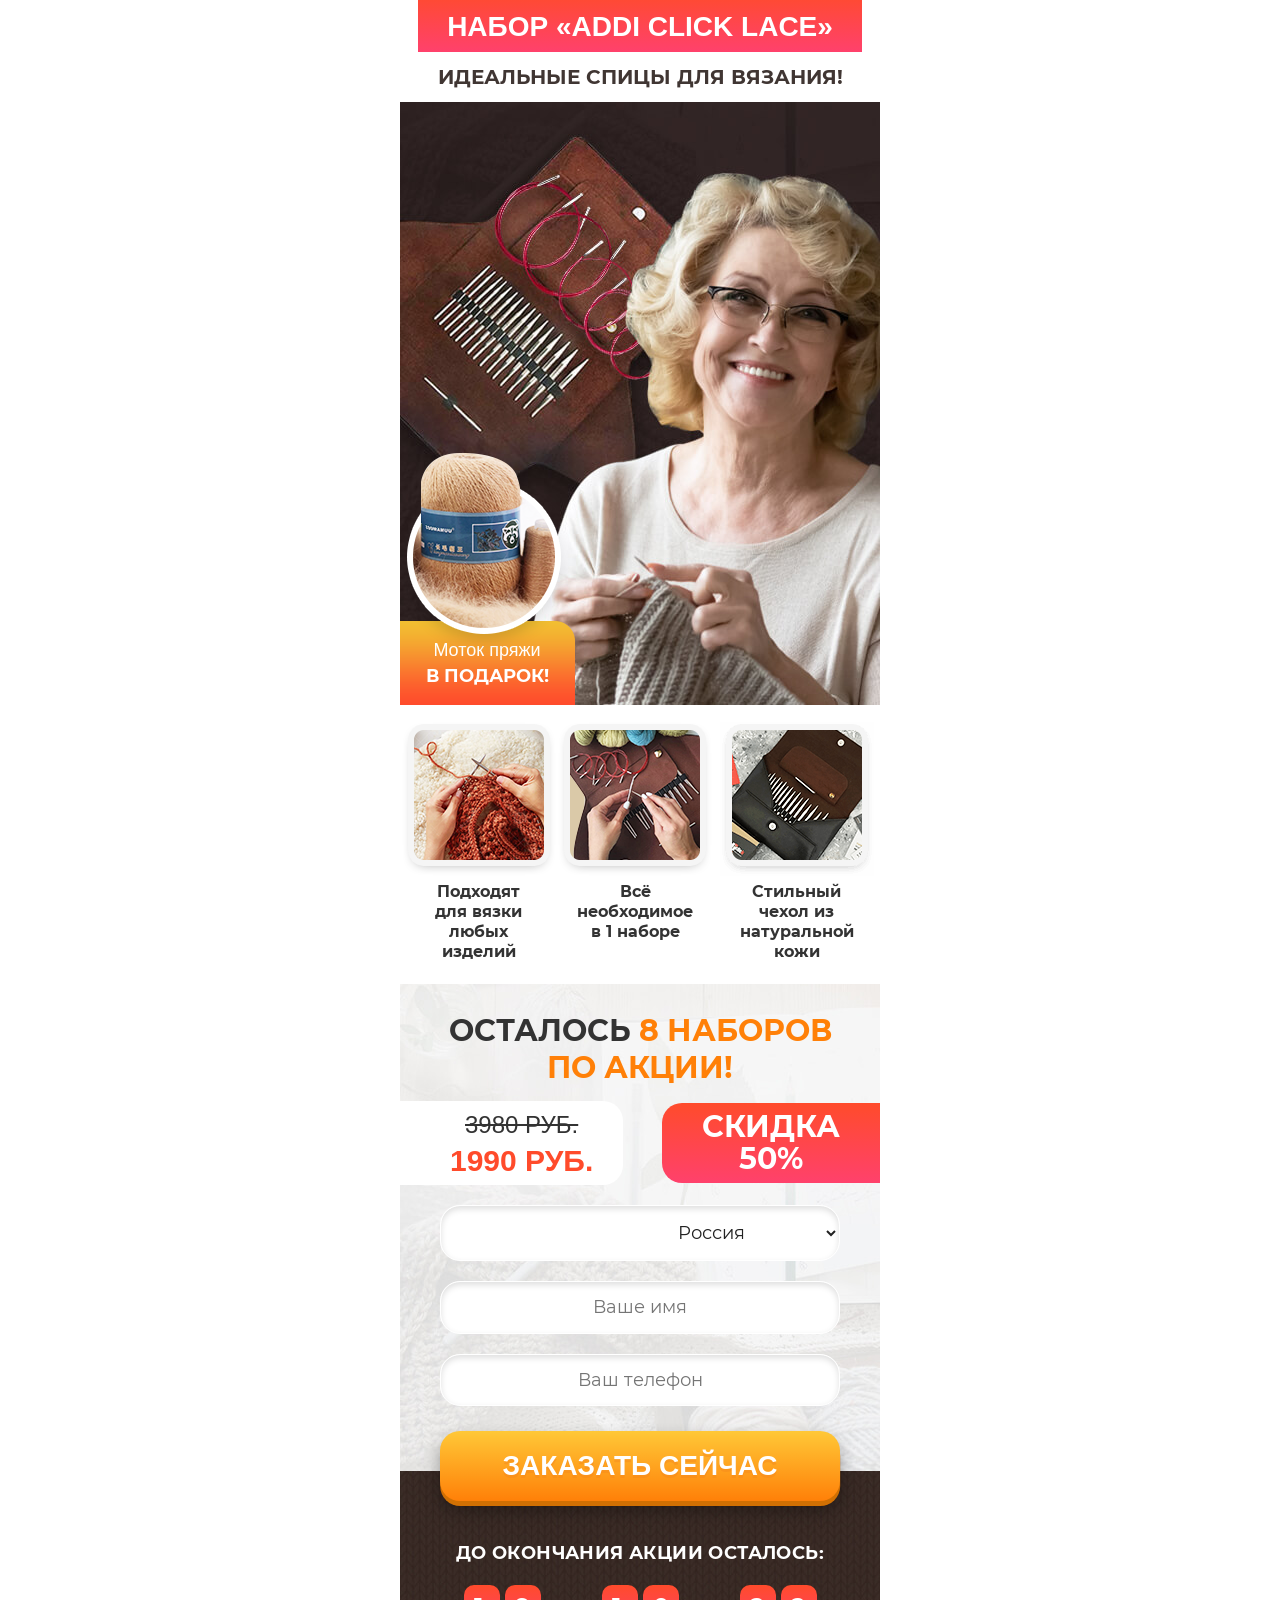
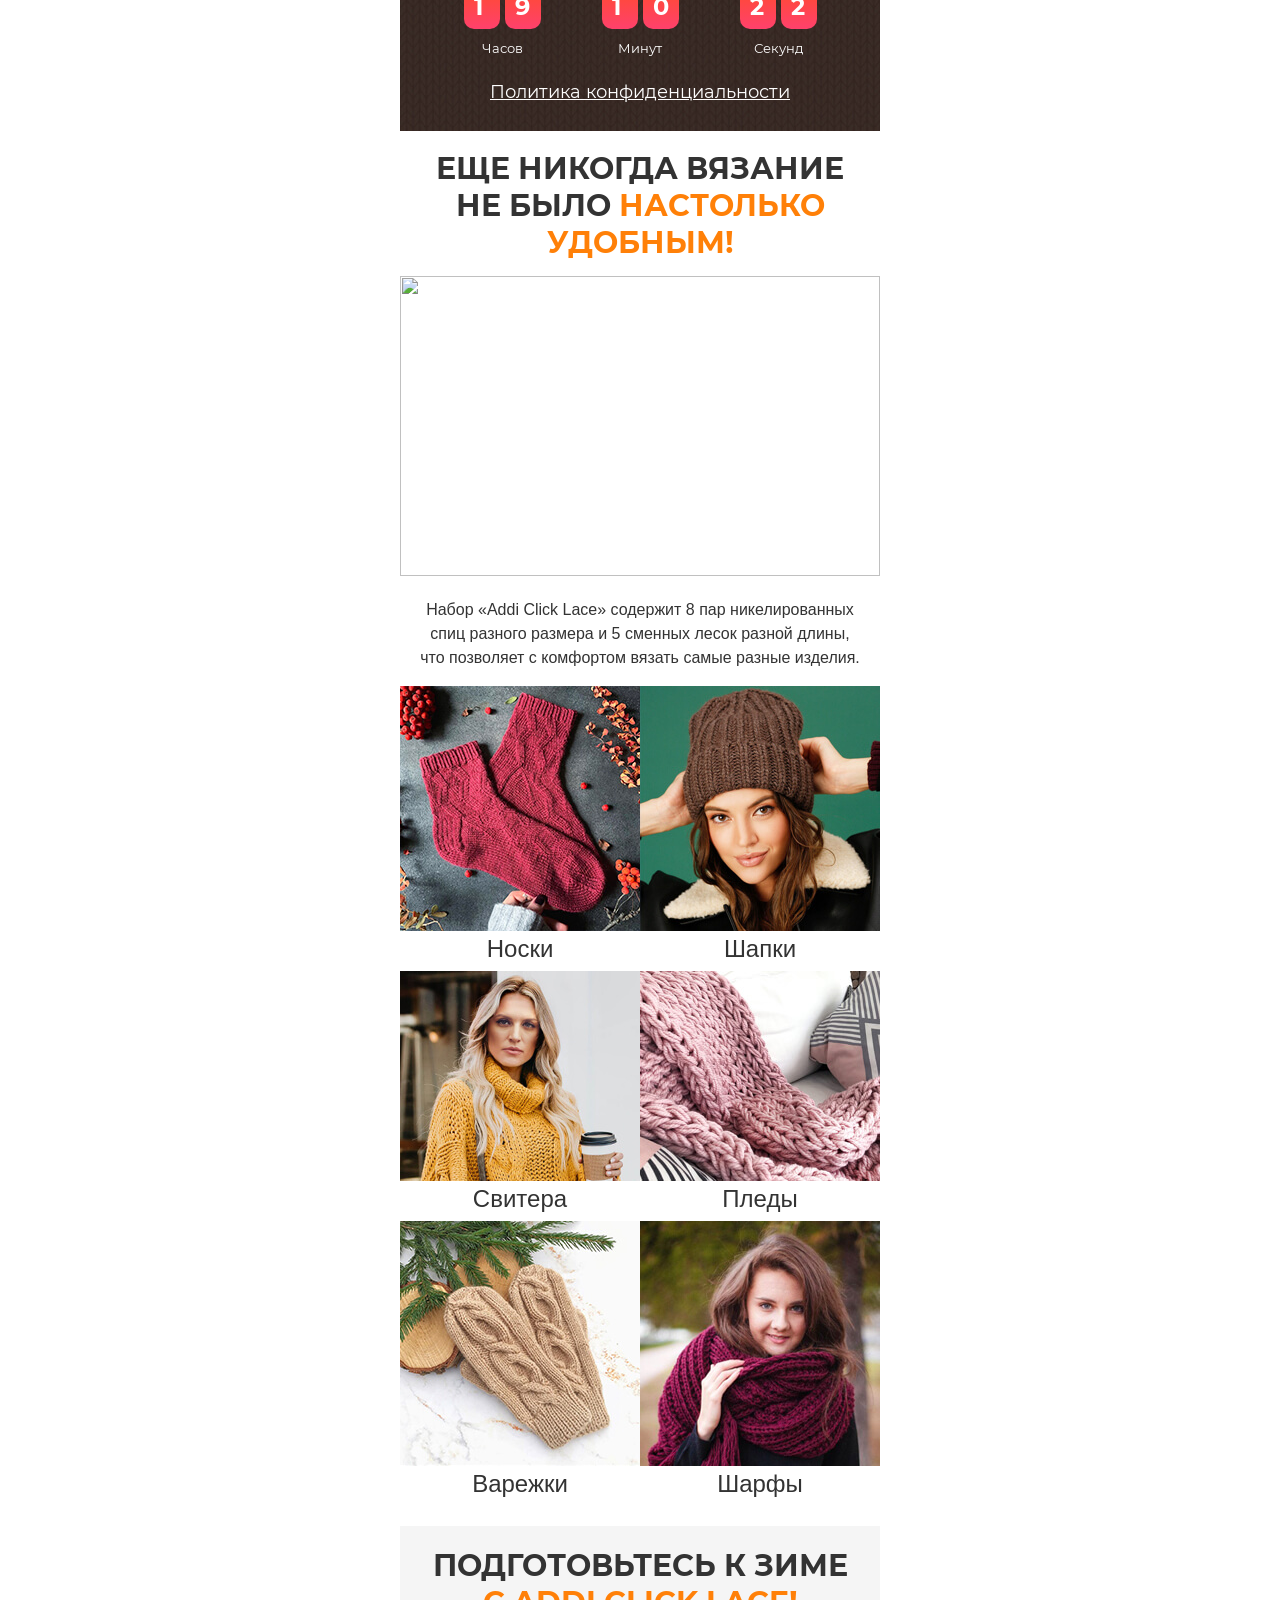
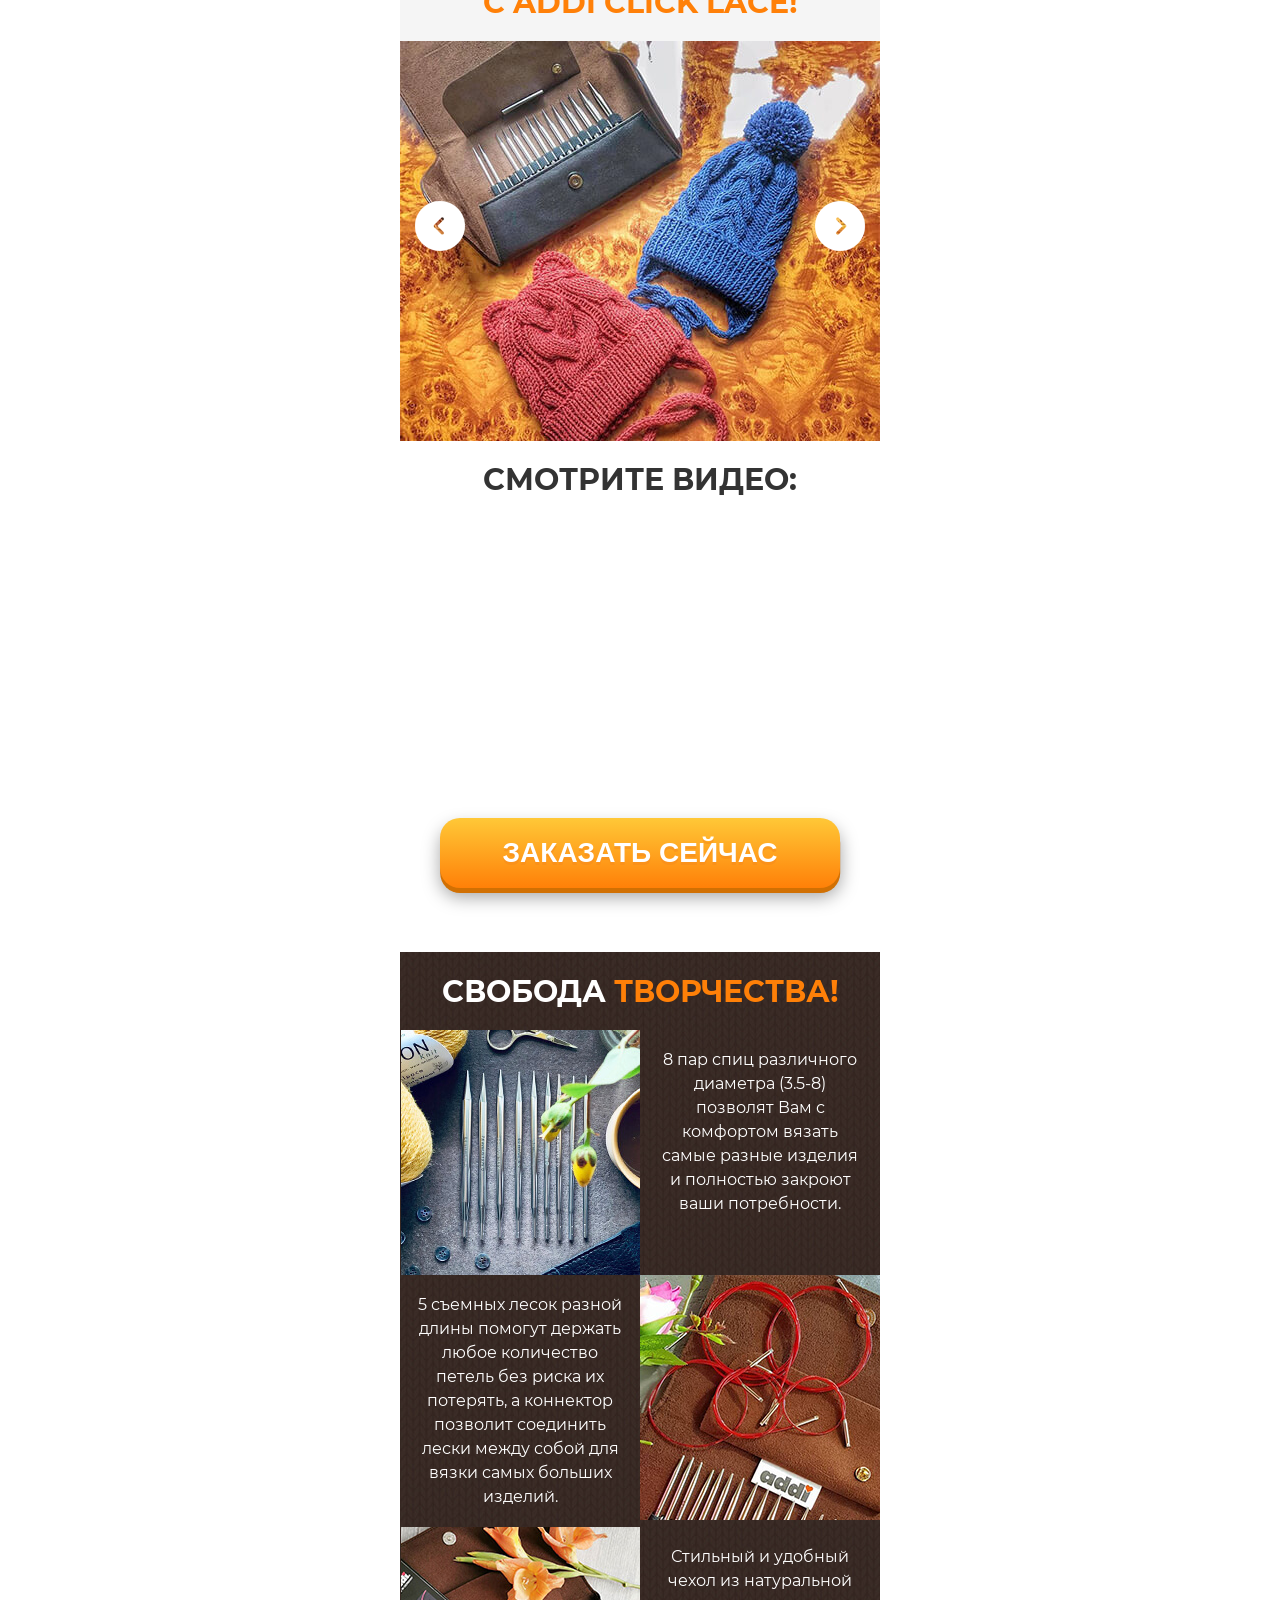
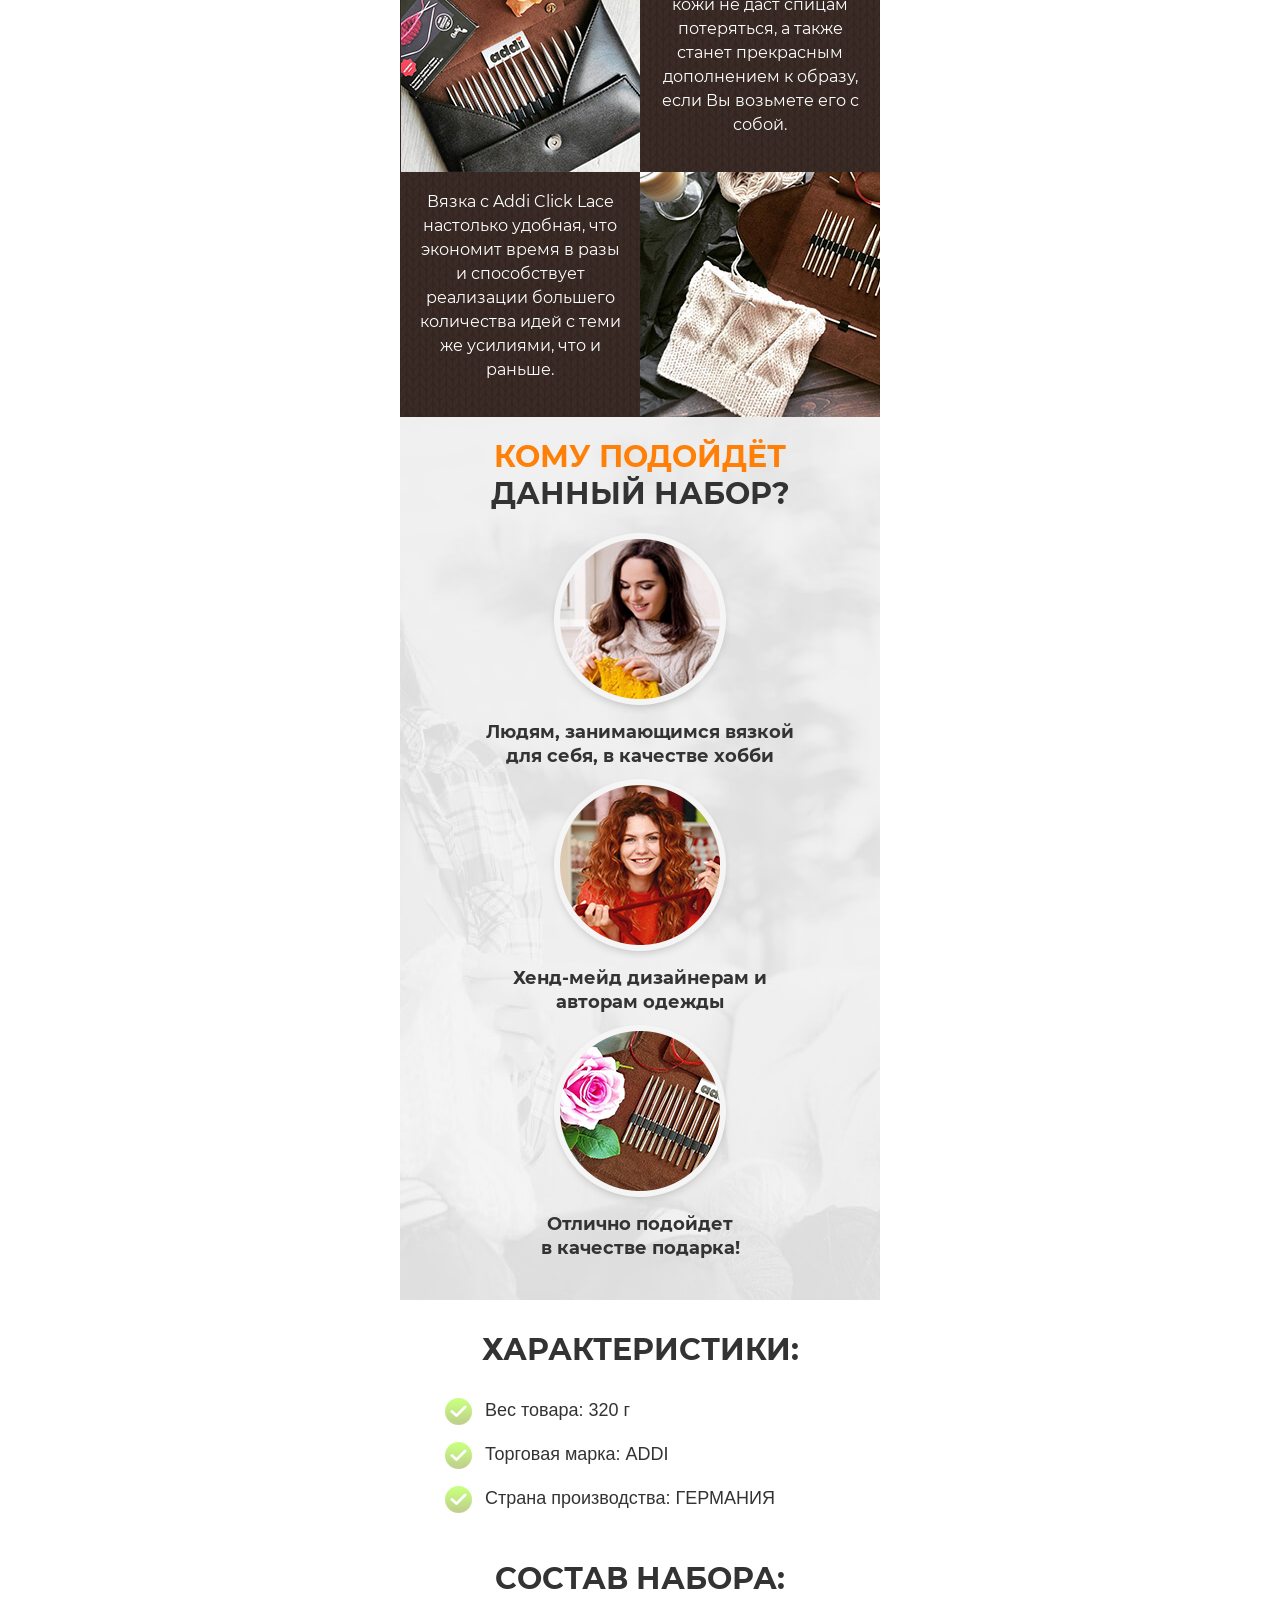
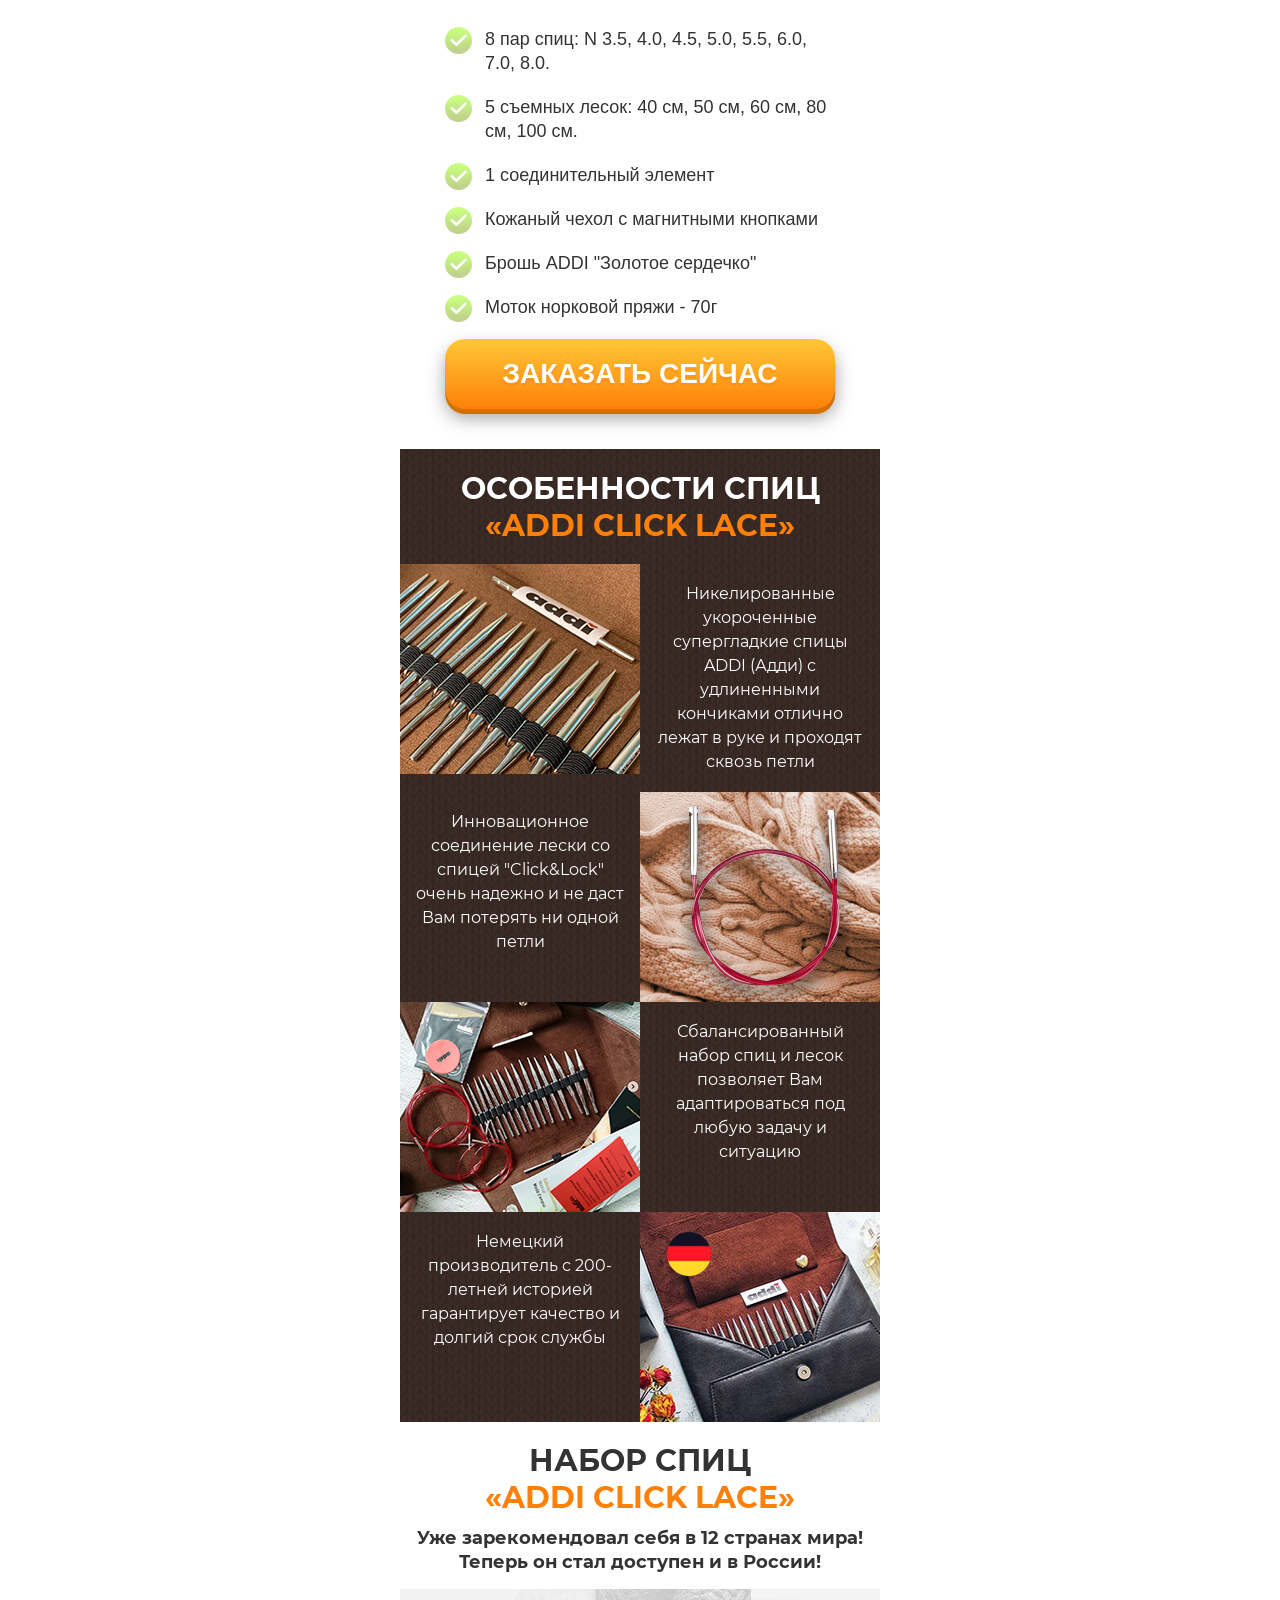
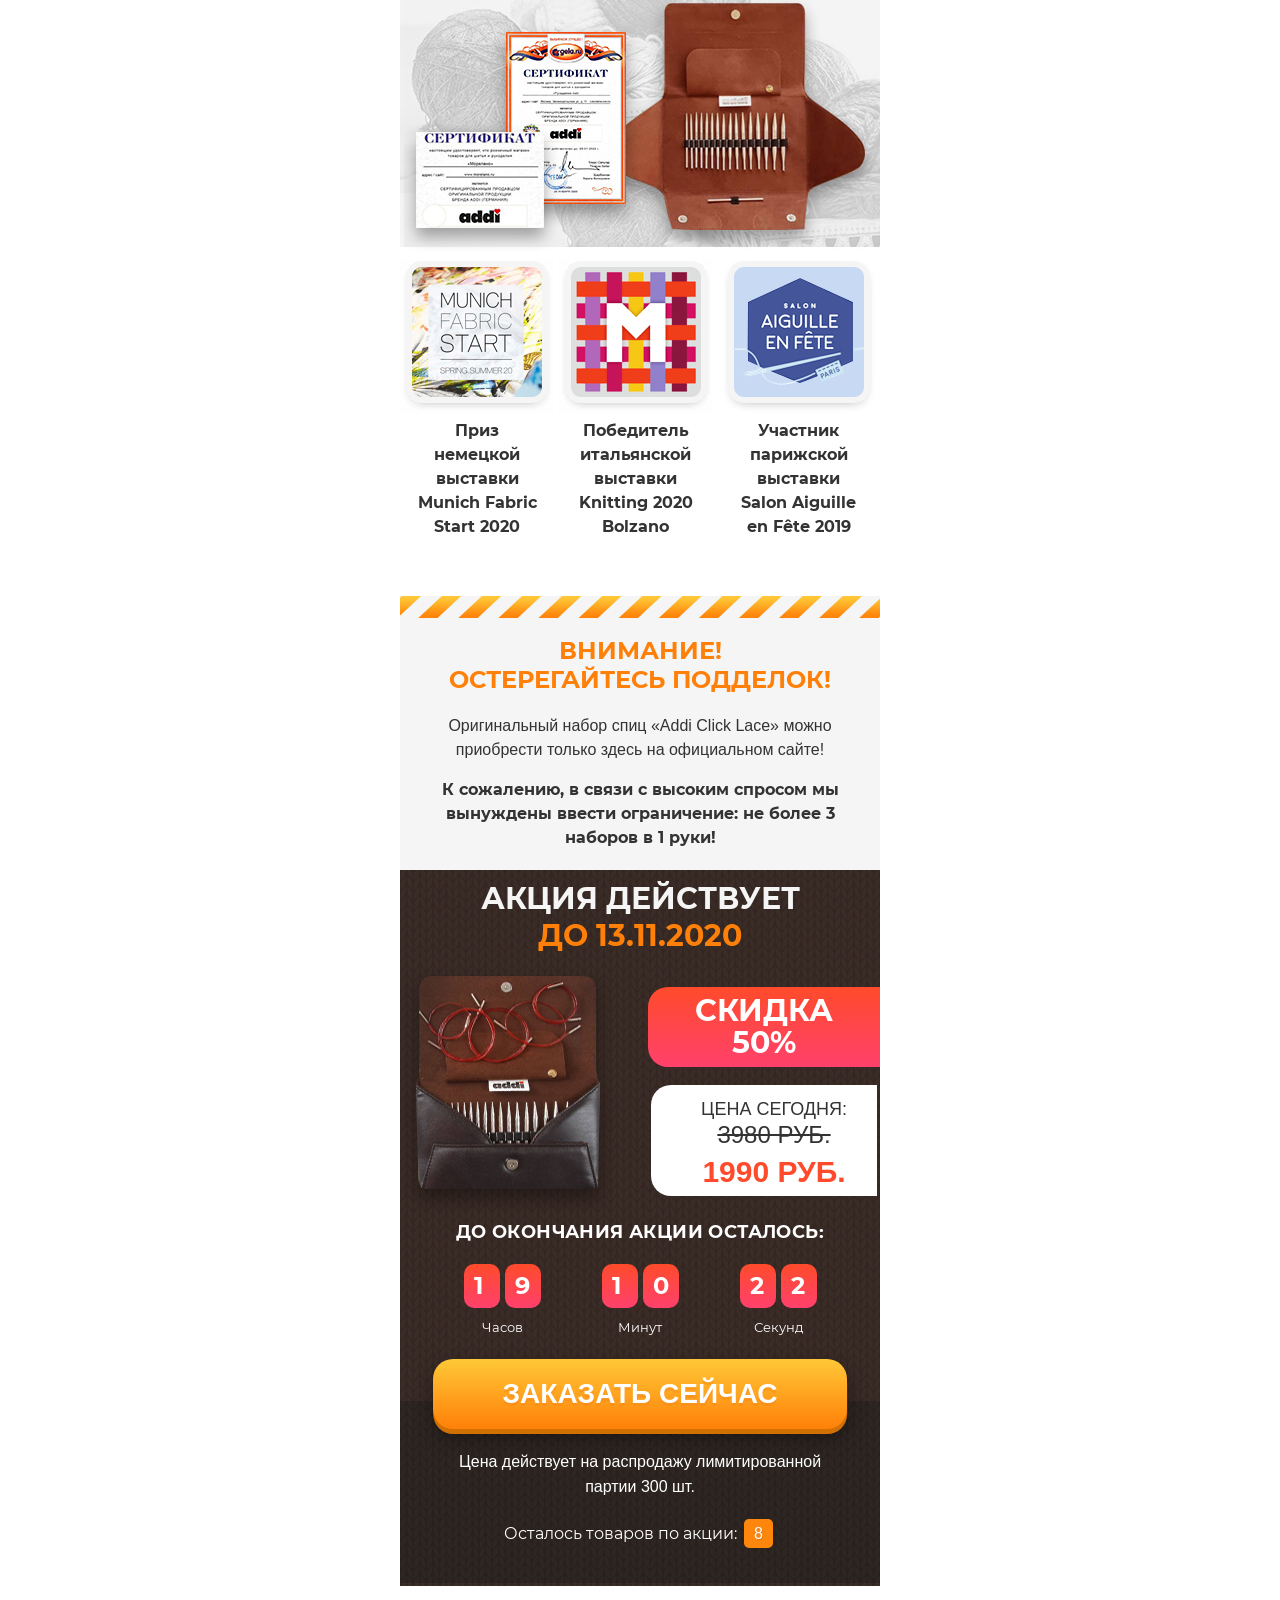
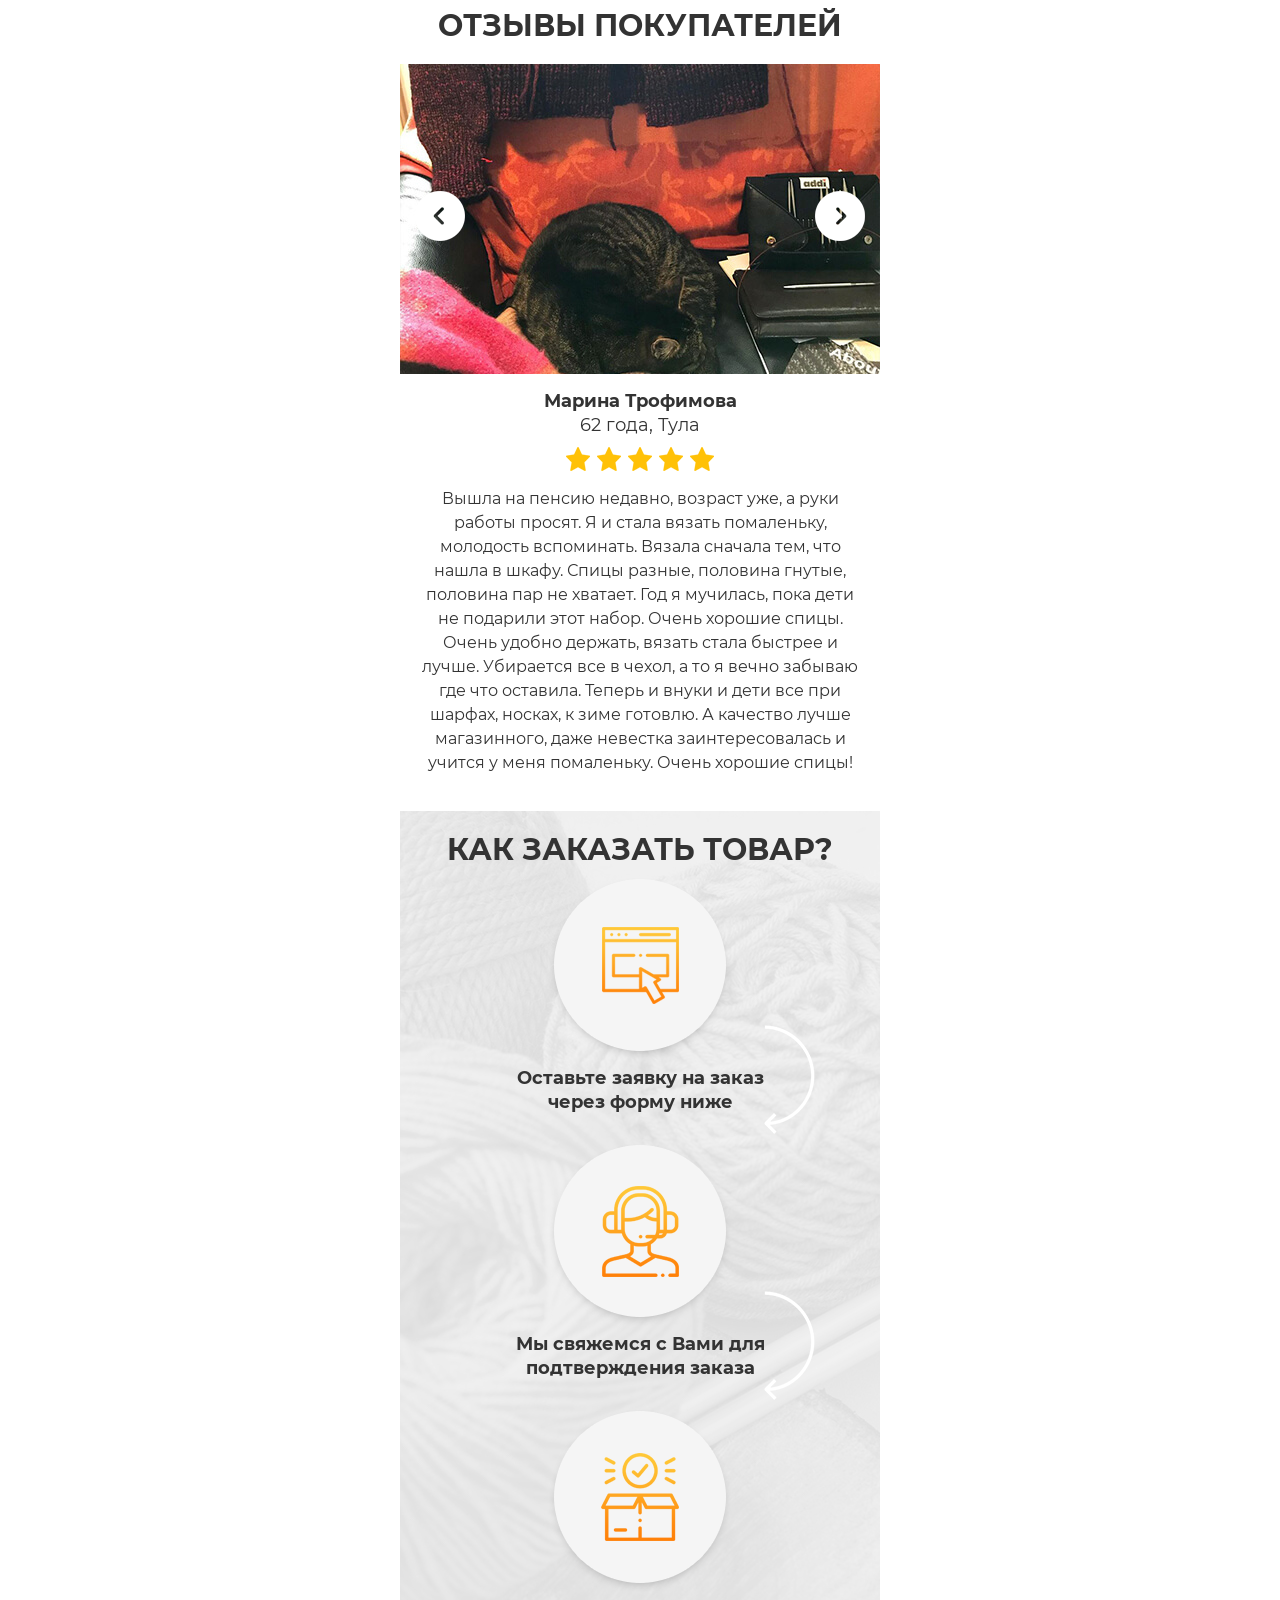
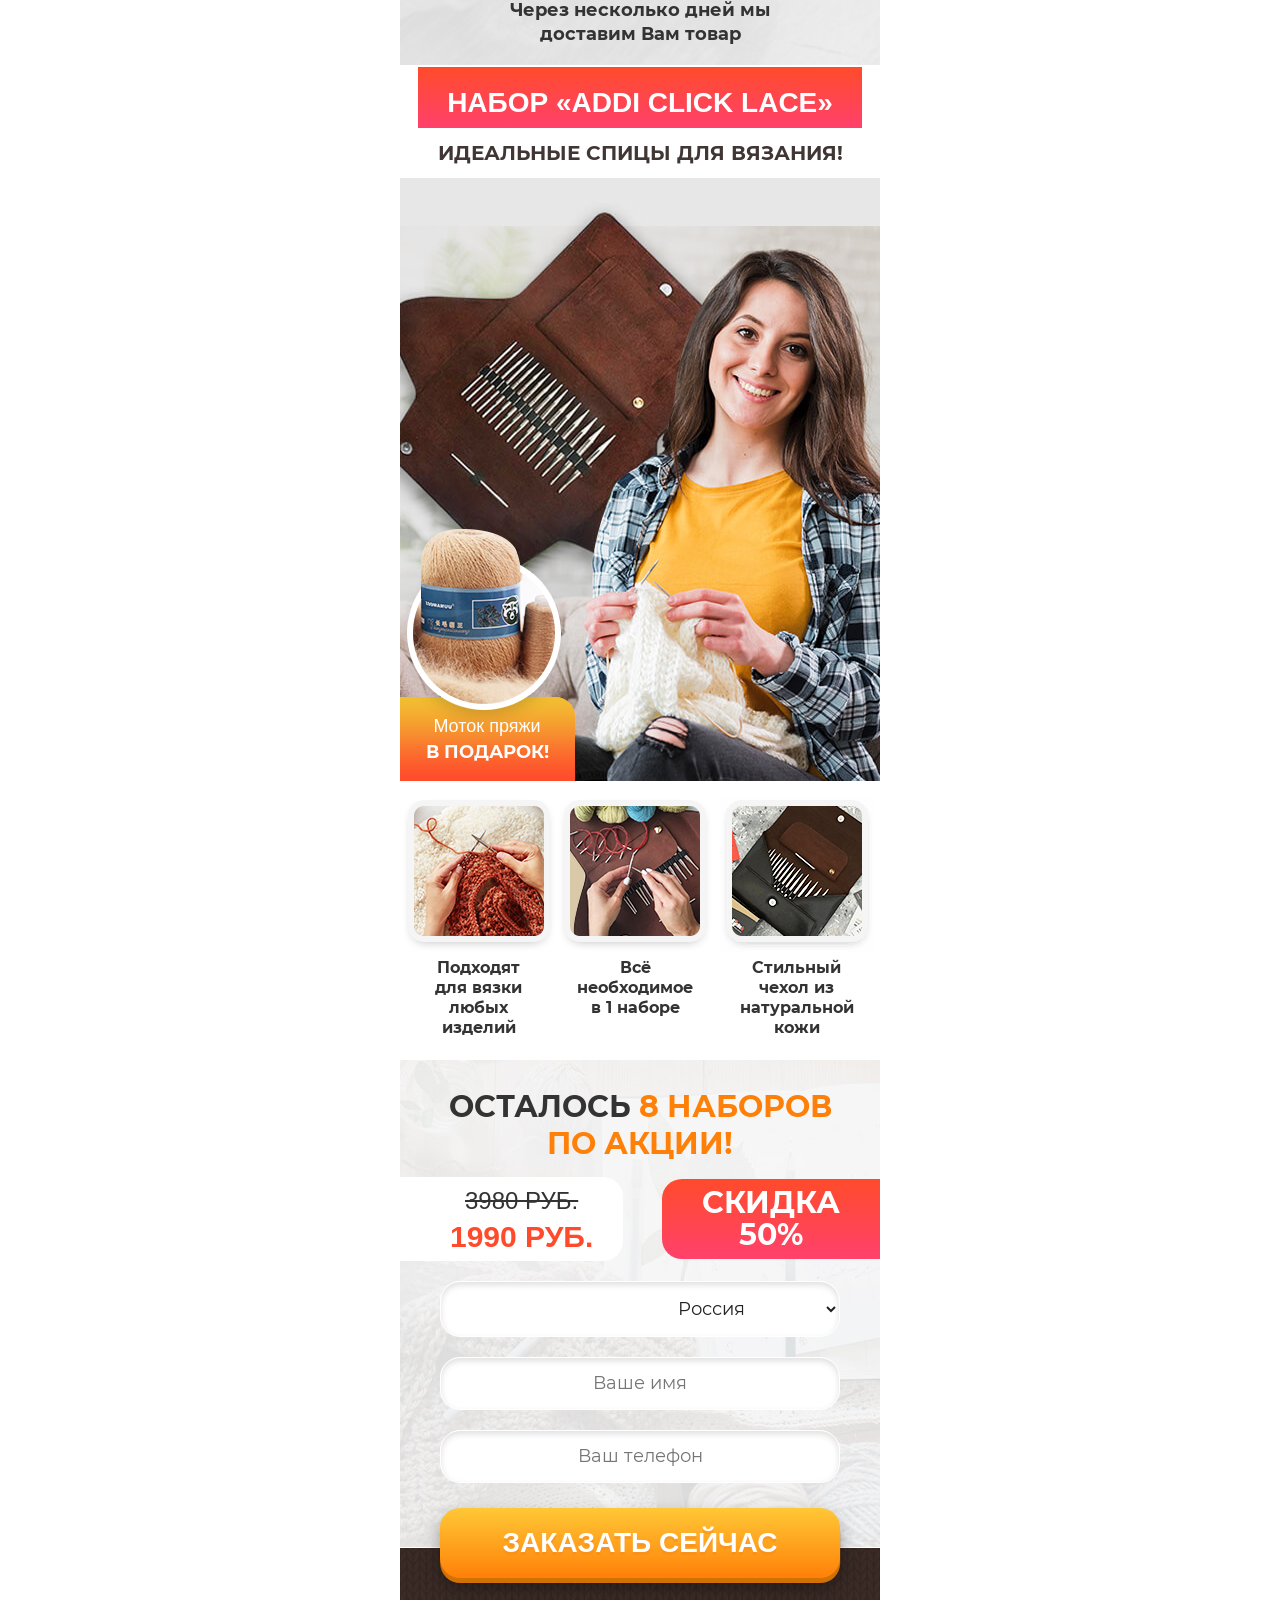
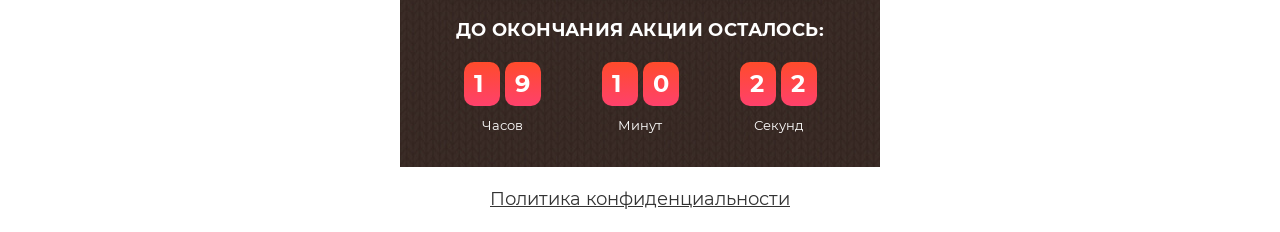
==== commit 676967a2: "12" ====
--- a/index.html
+++ b/index.html
@@ -821,7 +821,7 @@
           </div>
          
         </div>
-      <div class="timer-footer">
+      <div class="timer-footer black">
             <u>Политика конфиденциальности</u>
            </div>
       </section>
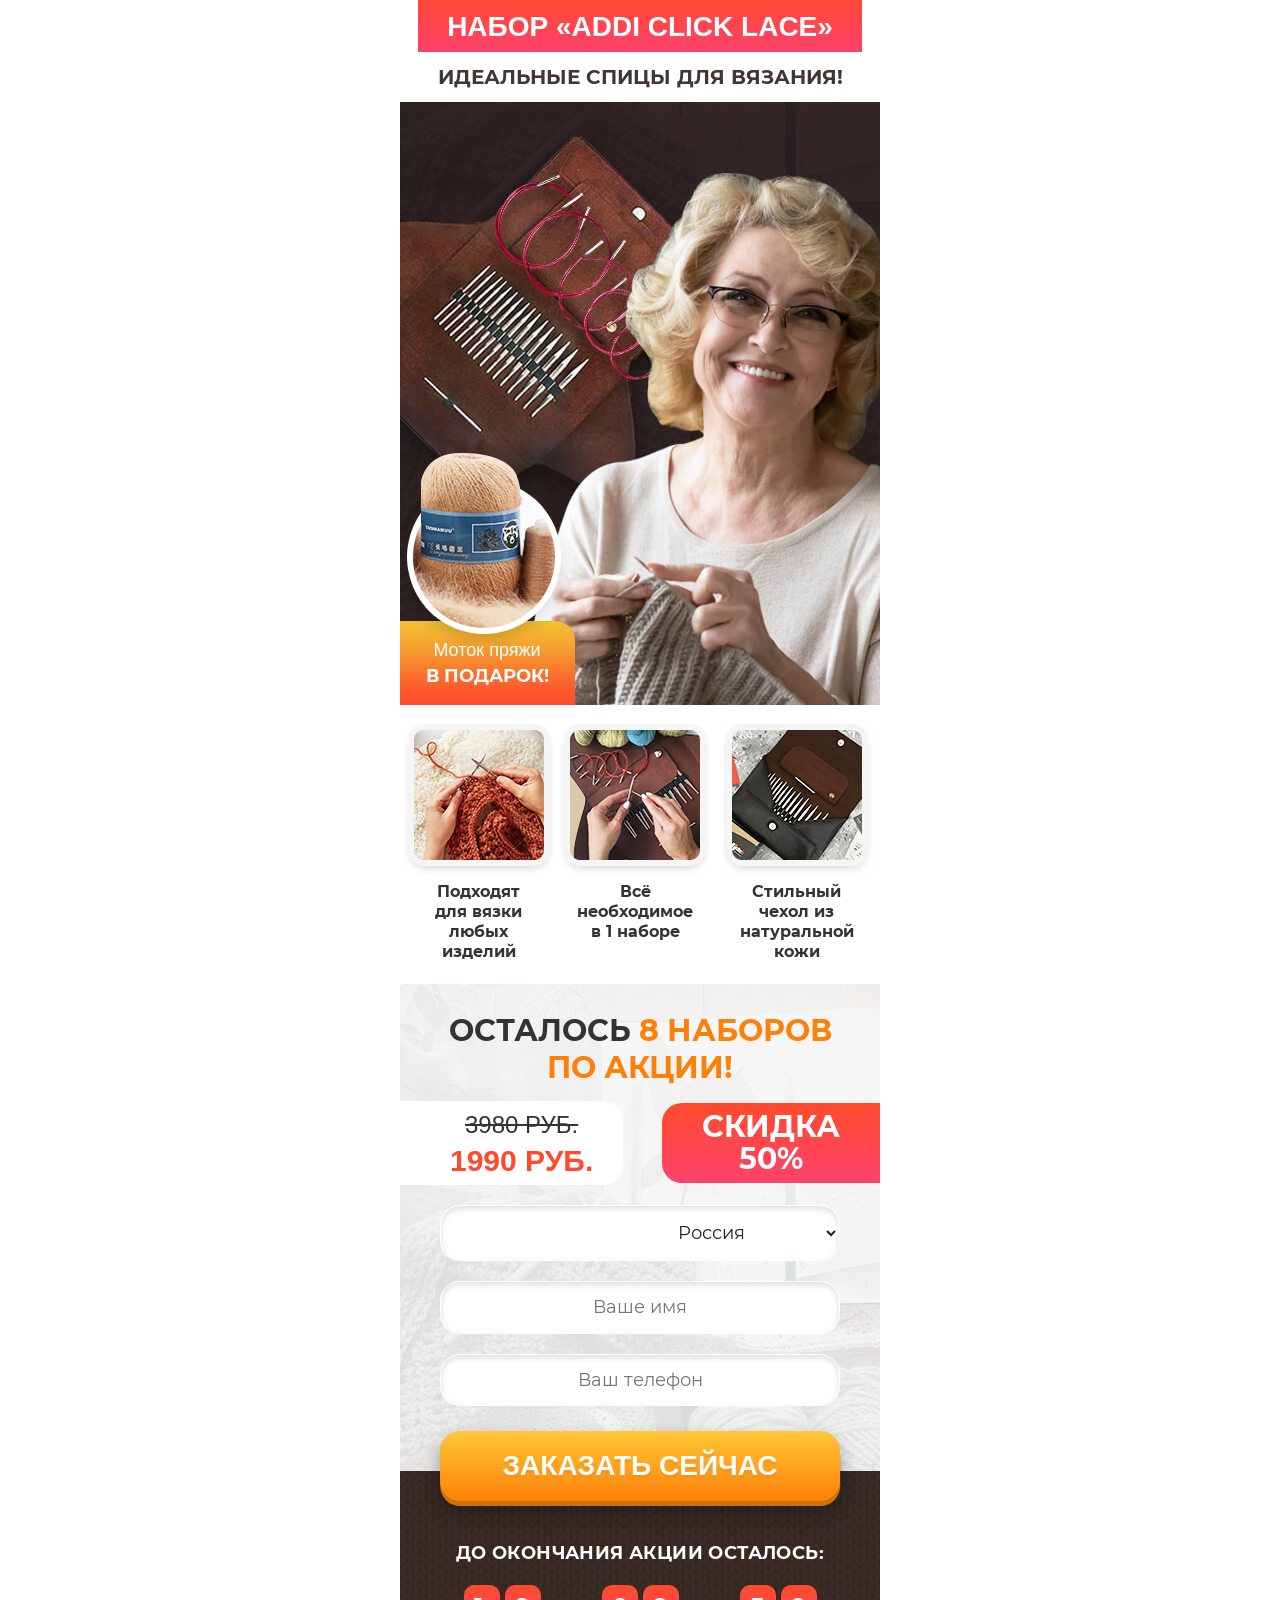
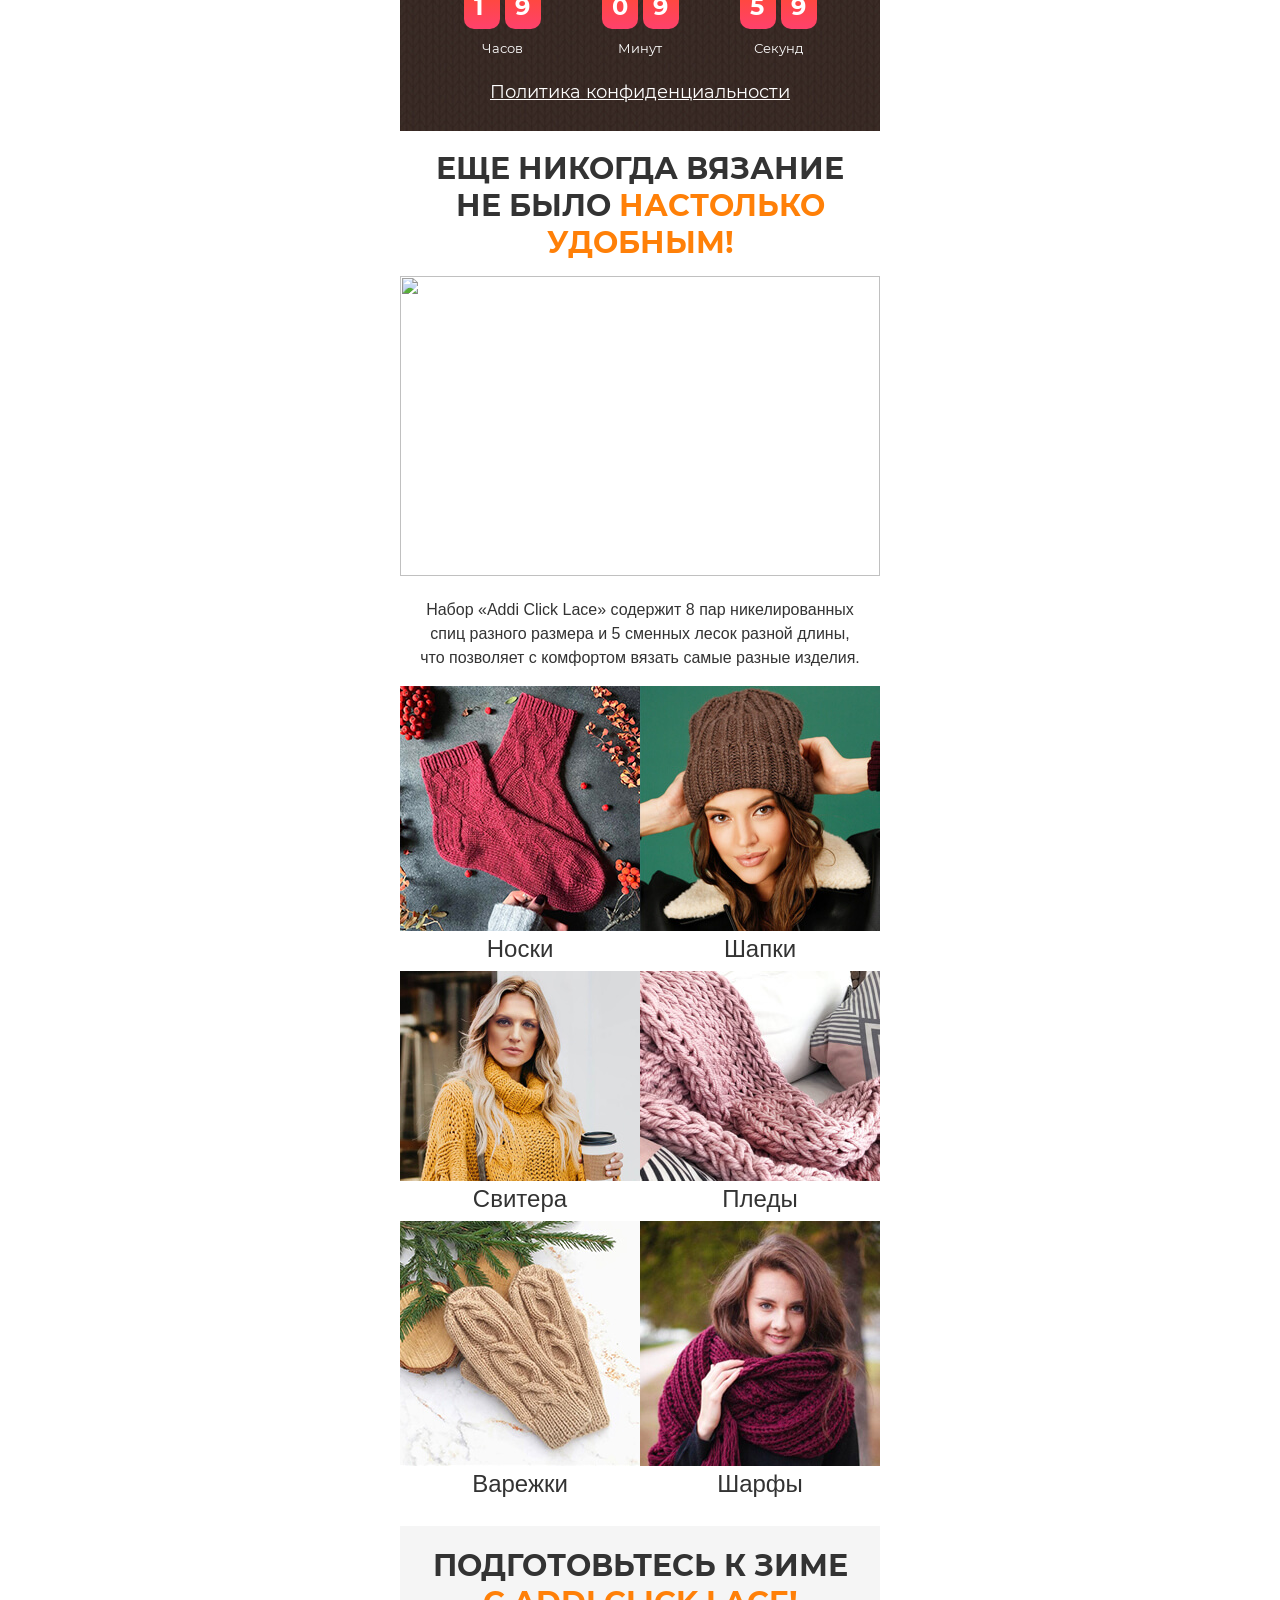
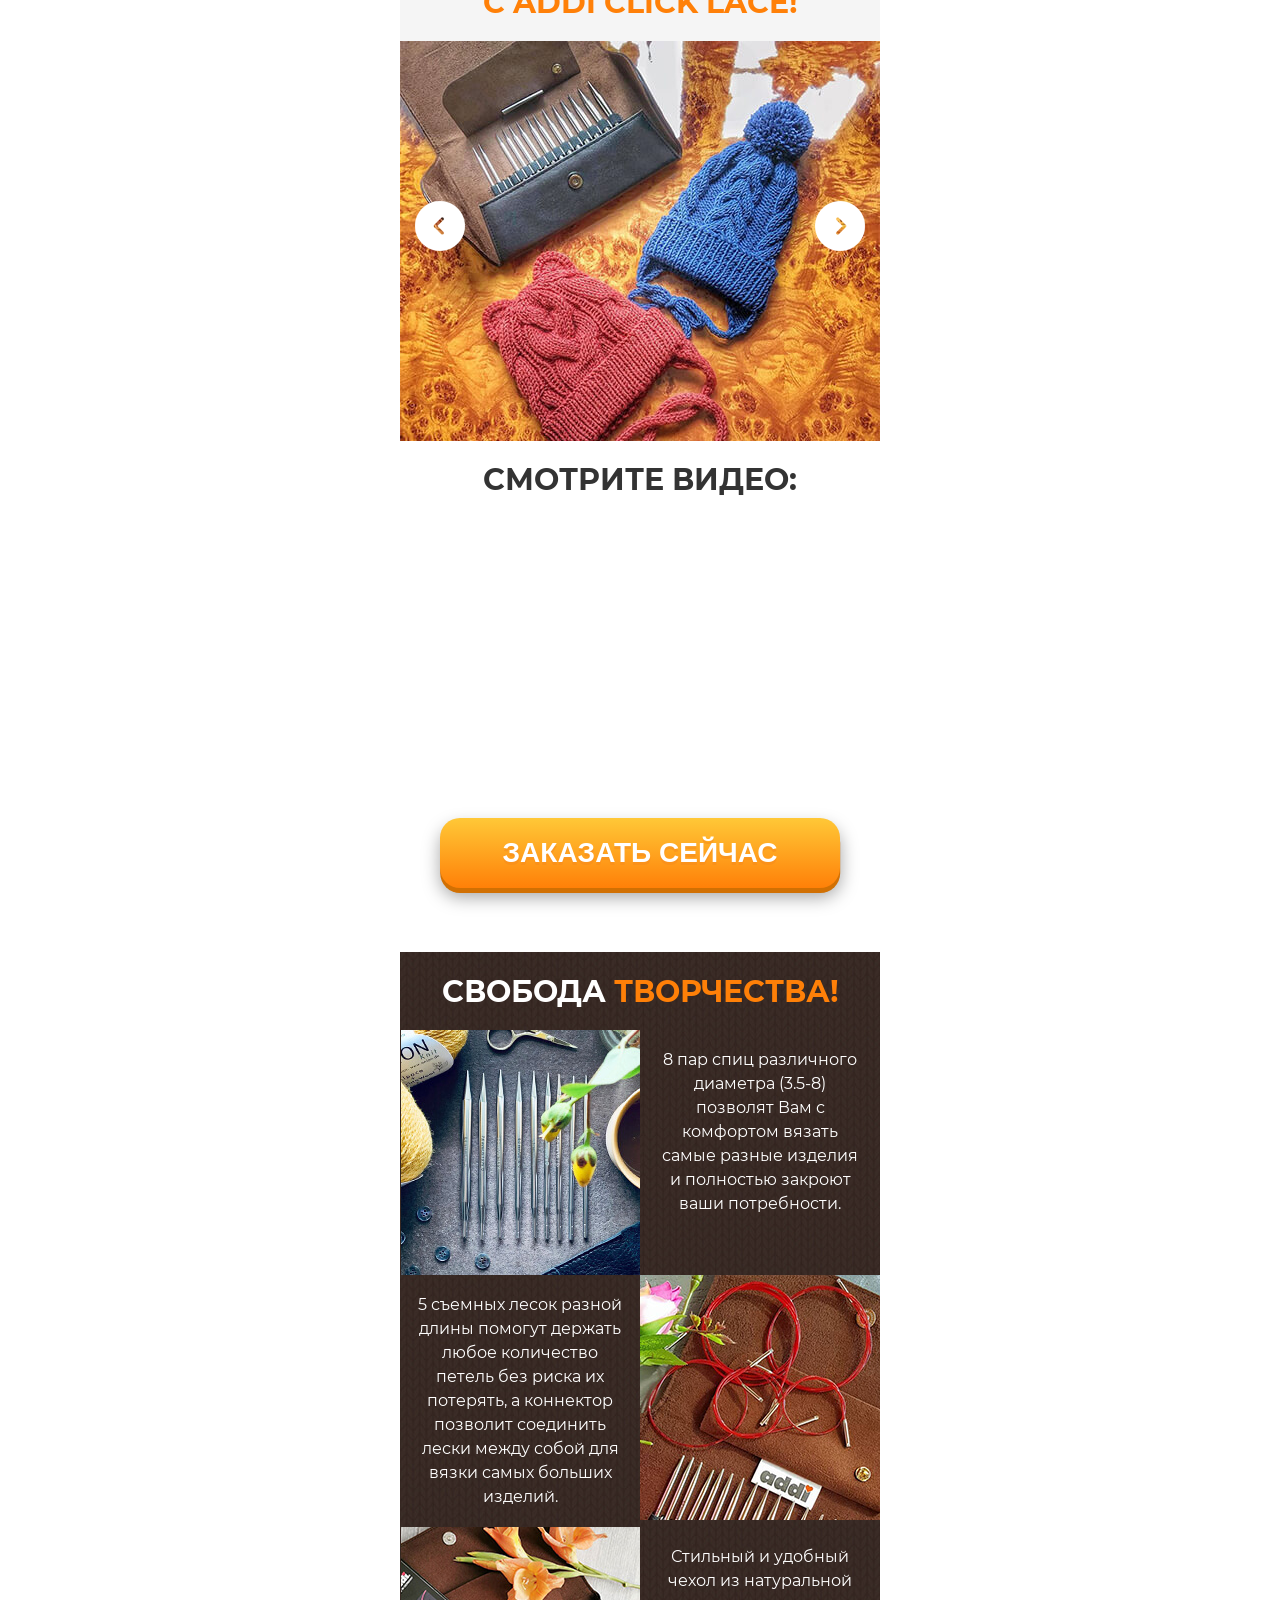
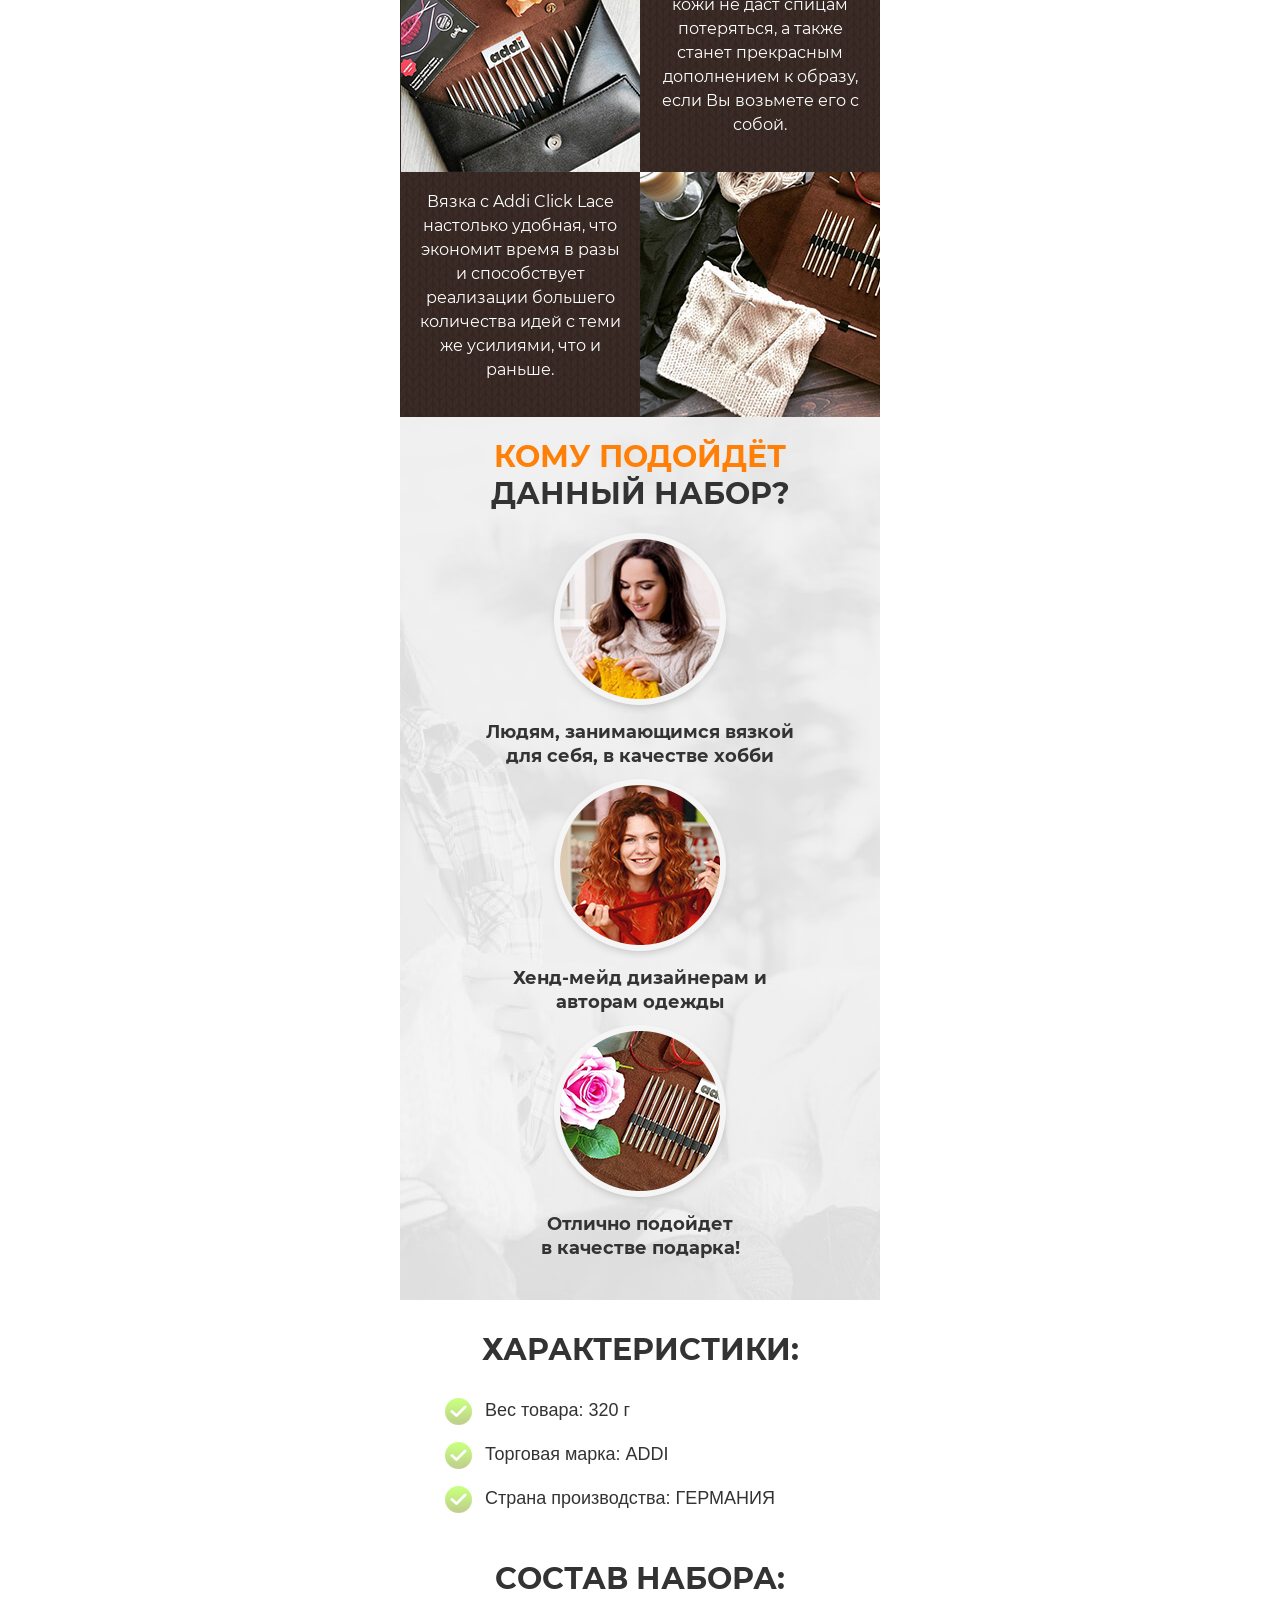
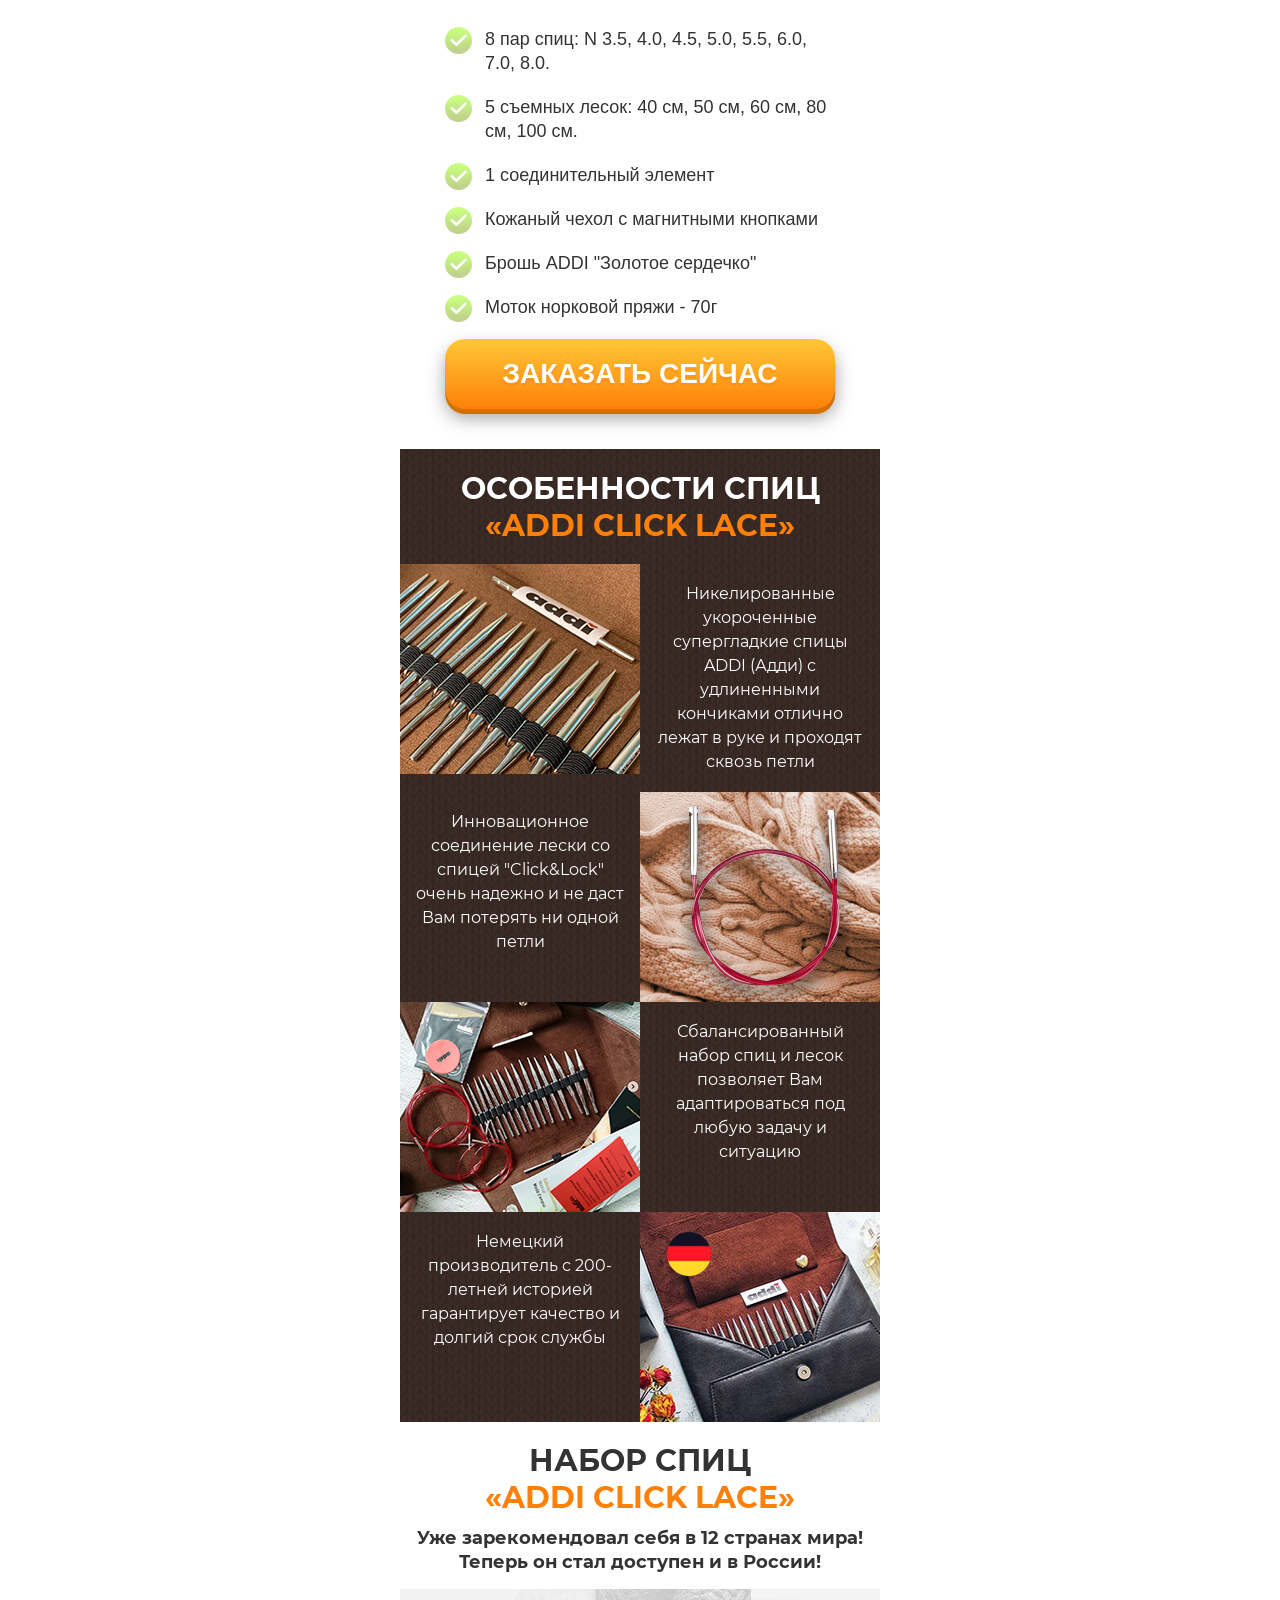
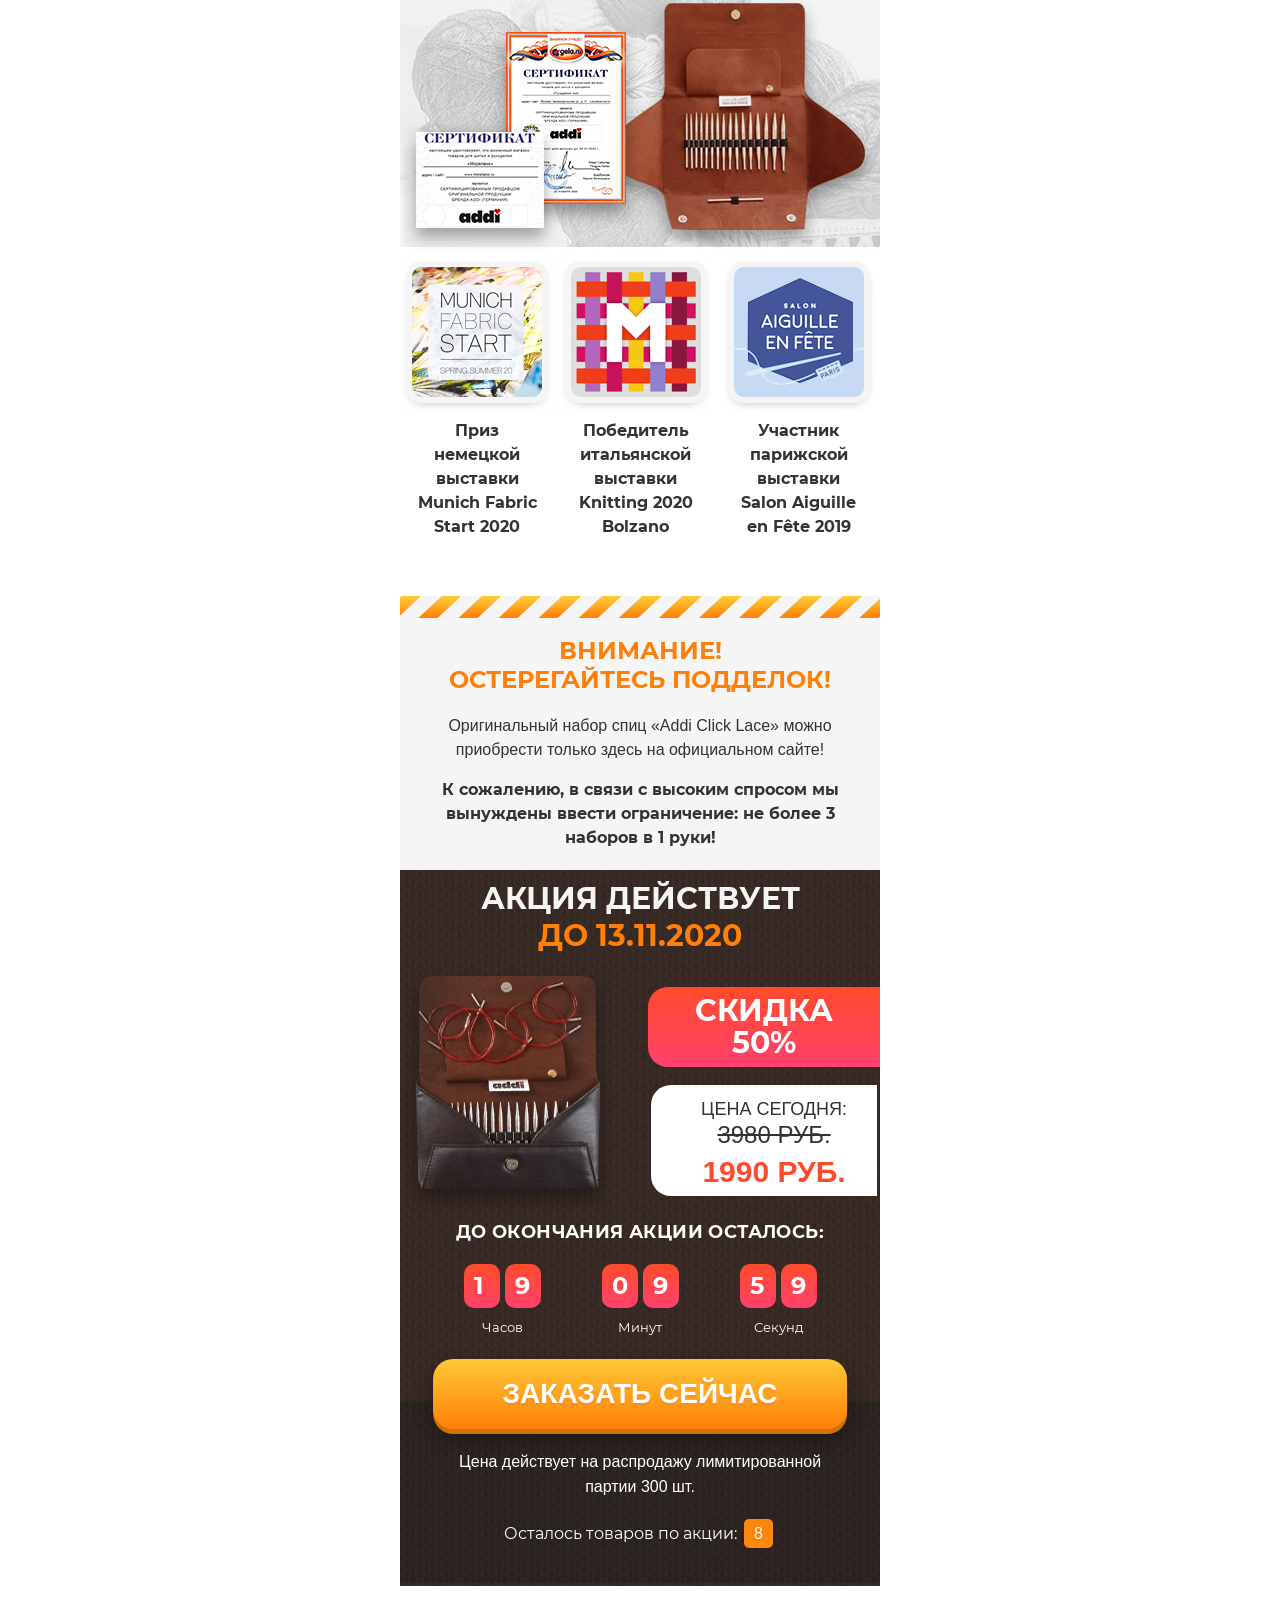
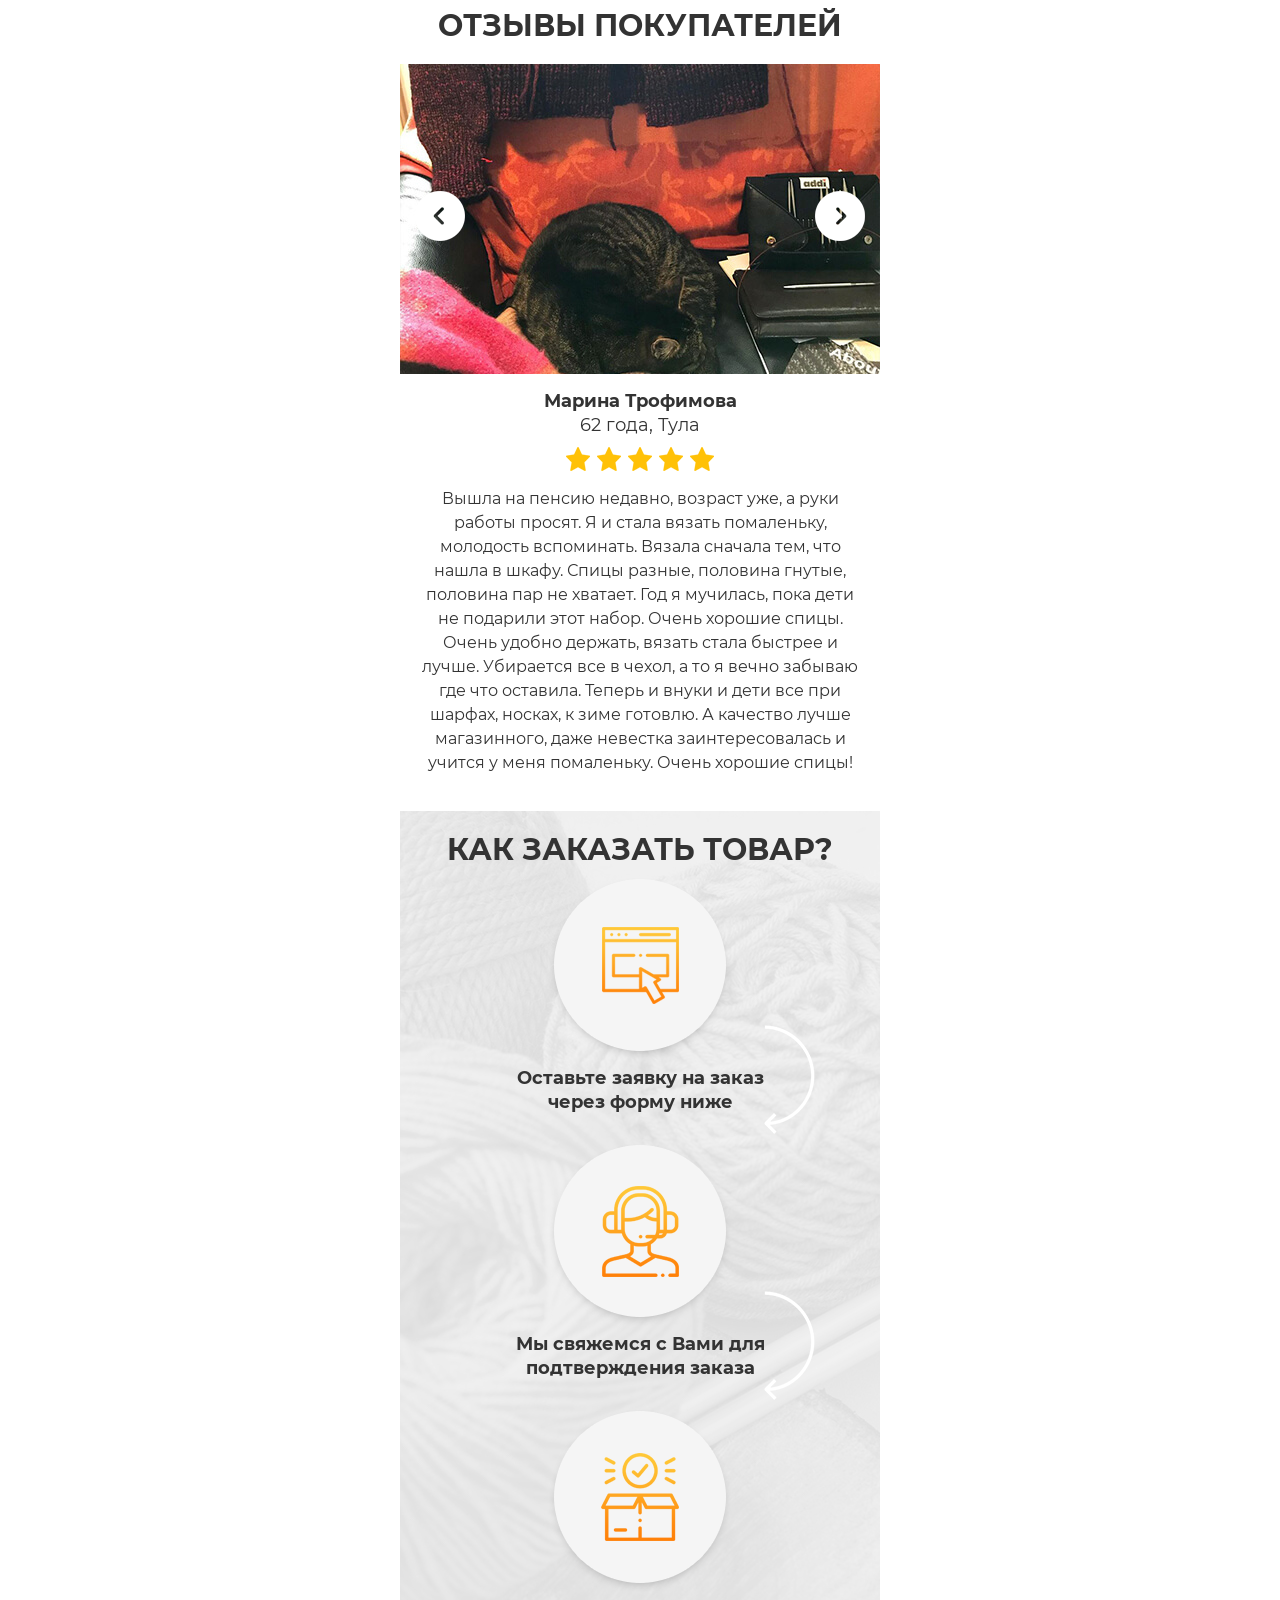
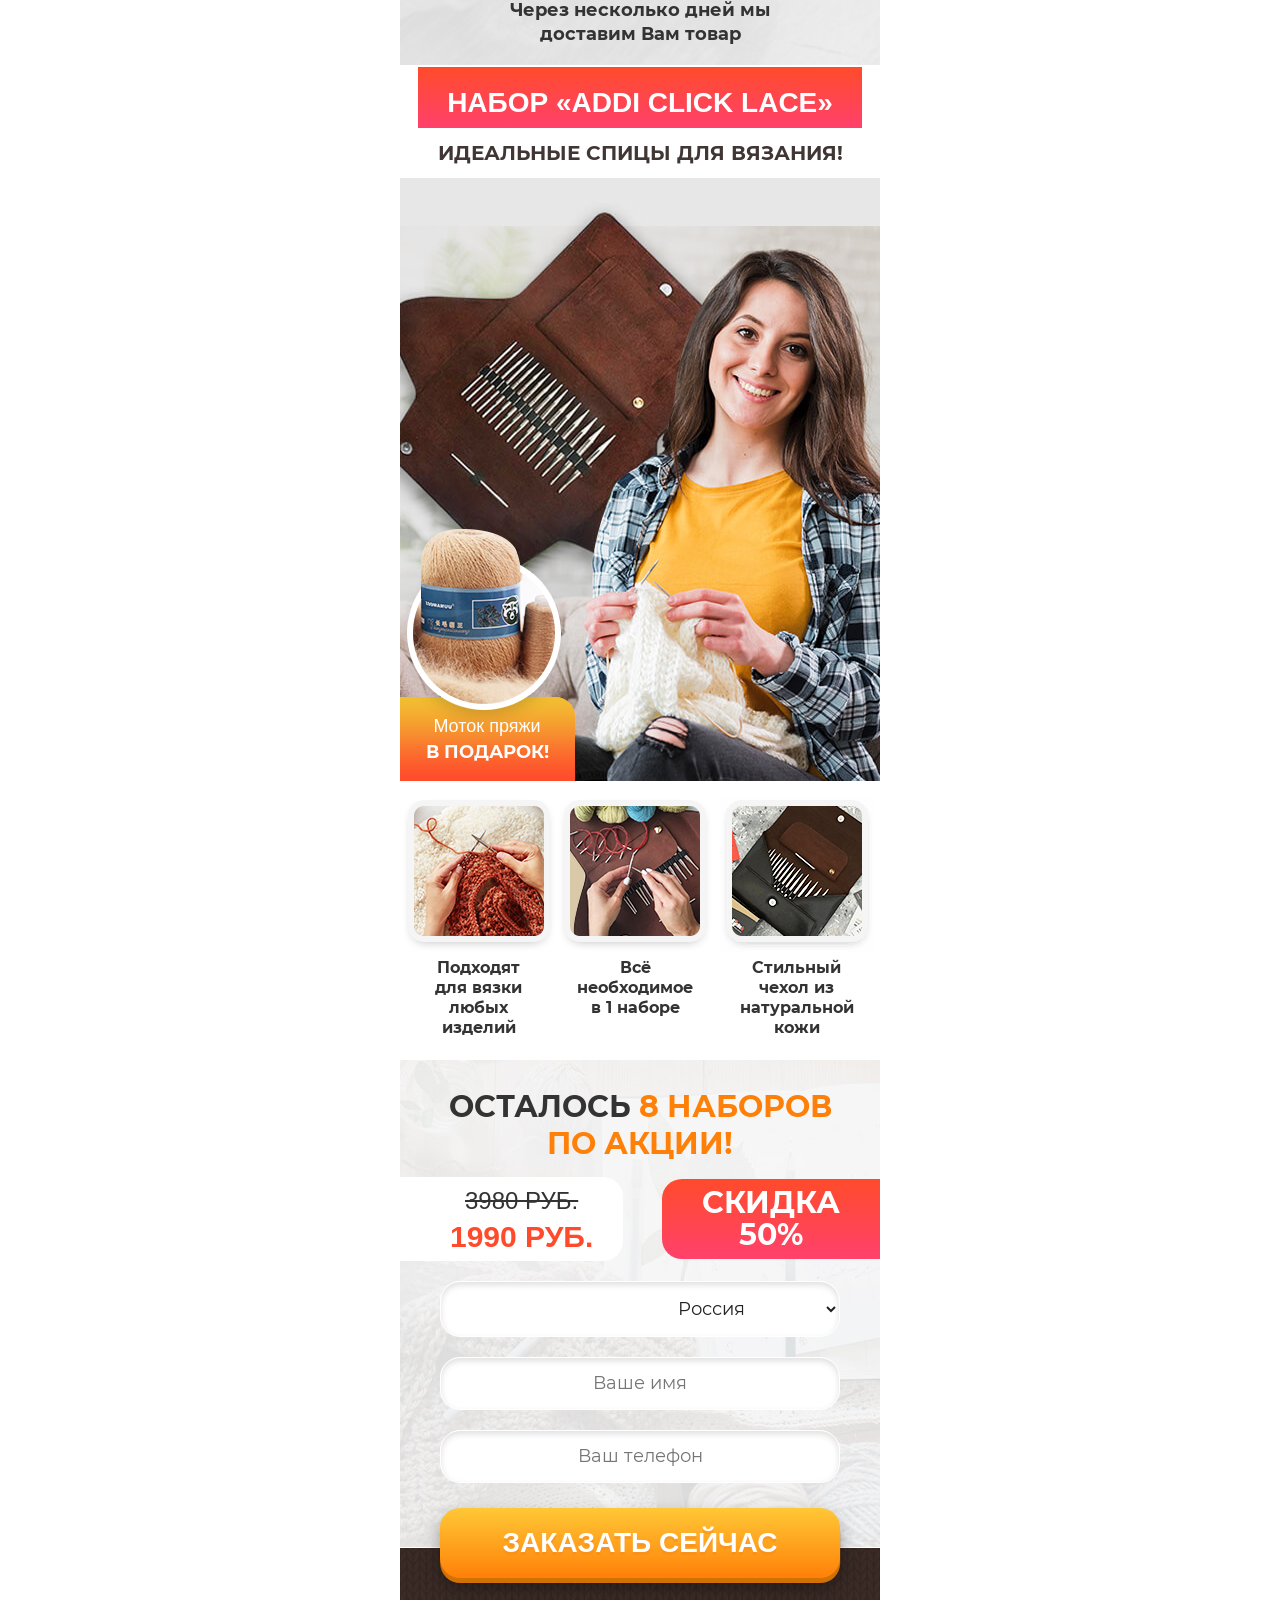
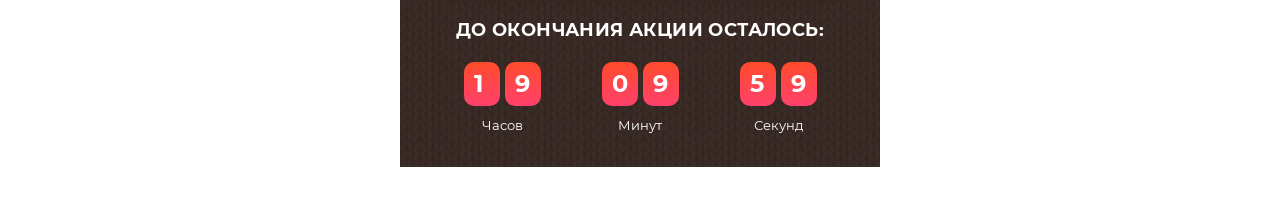
==== commit 45bd1cc6: "19 19" ====
--- a/index.html
+++ b/index.html
@@ -821,7 +821,7 @@
           </div>
          
         </div>
-      <div class="timer-footer black">
+      <div class="timer-footer">
             <u>Политика конфиденциальности</u>
            </div>
       </section>
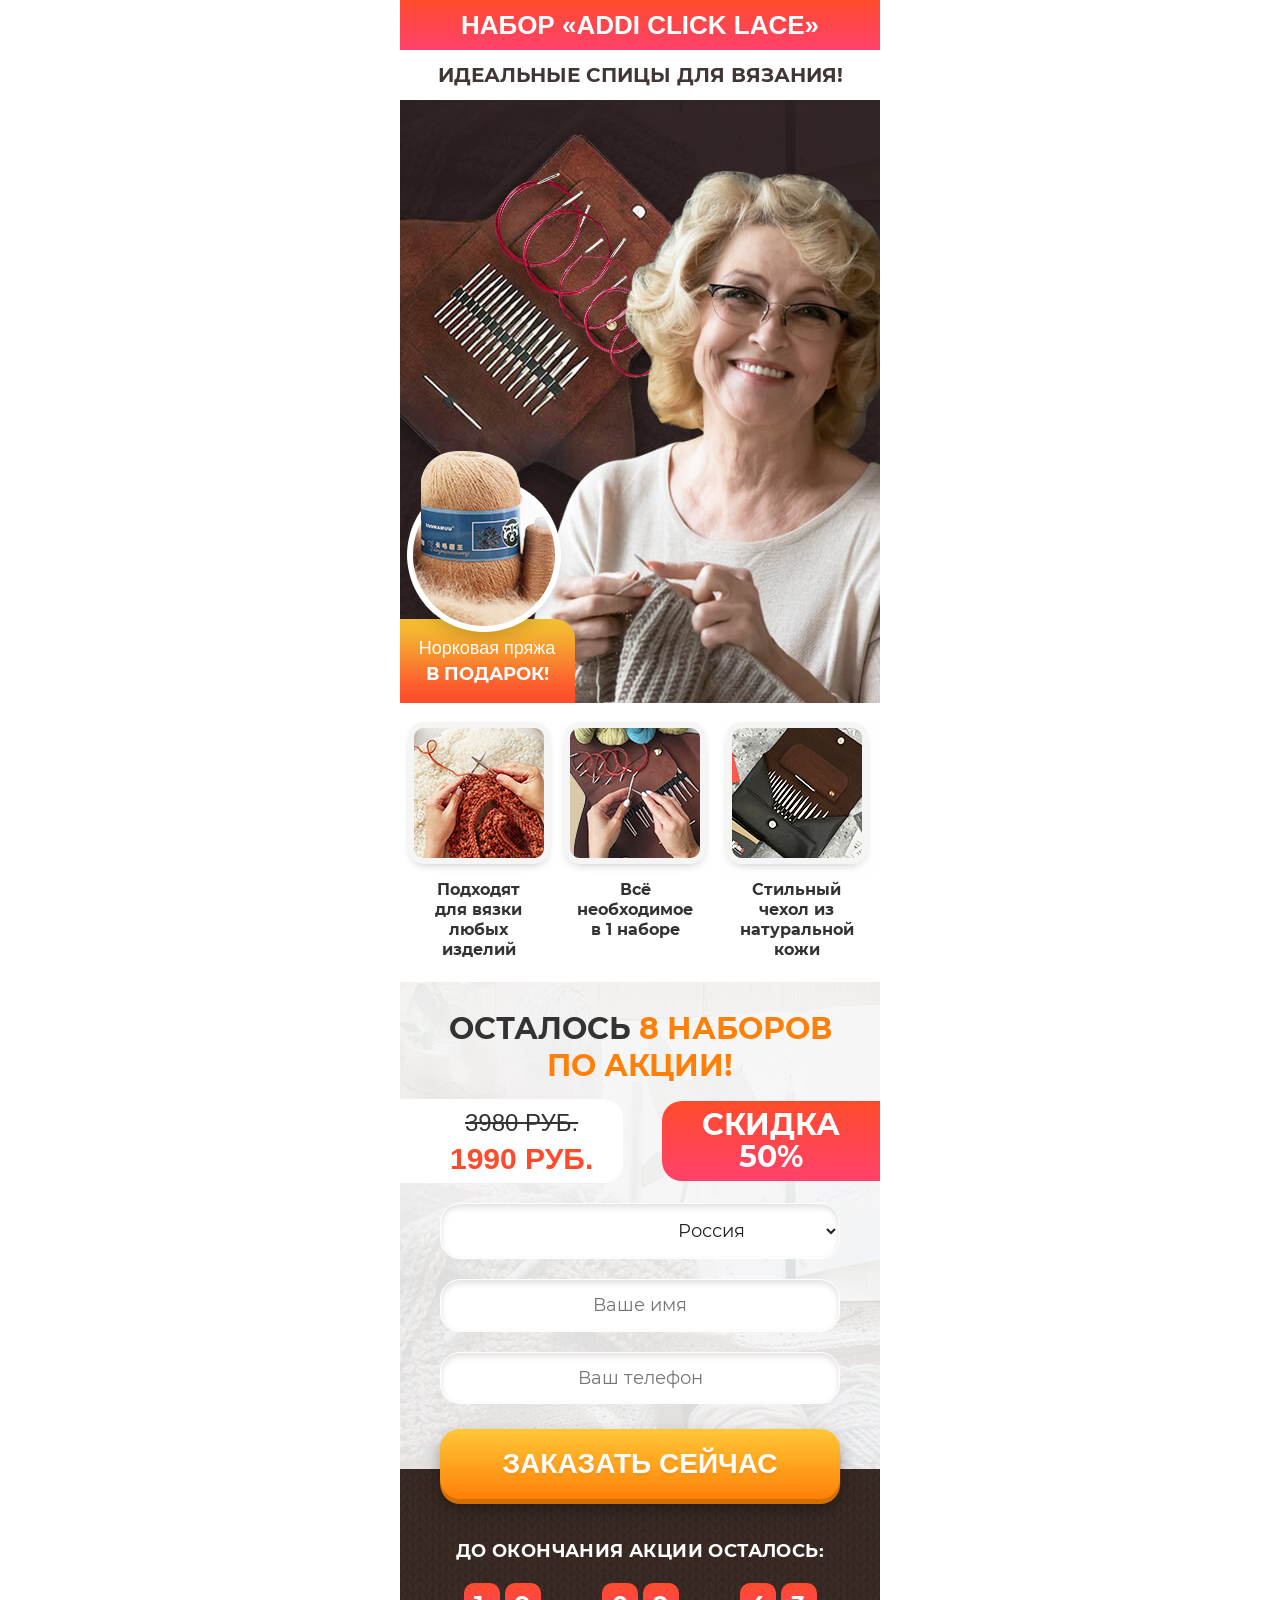
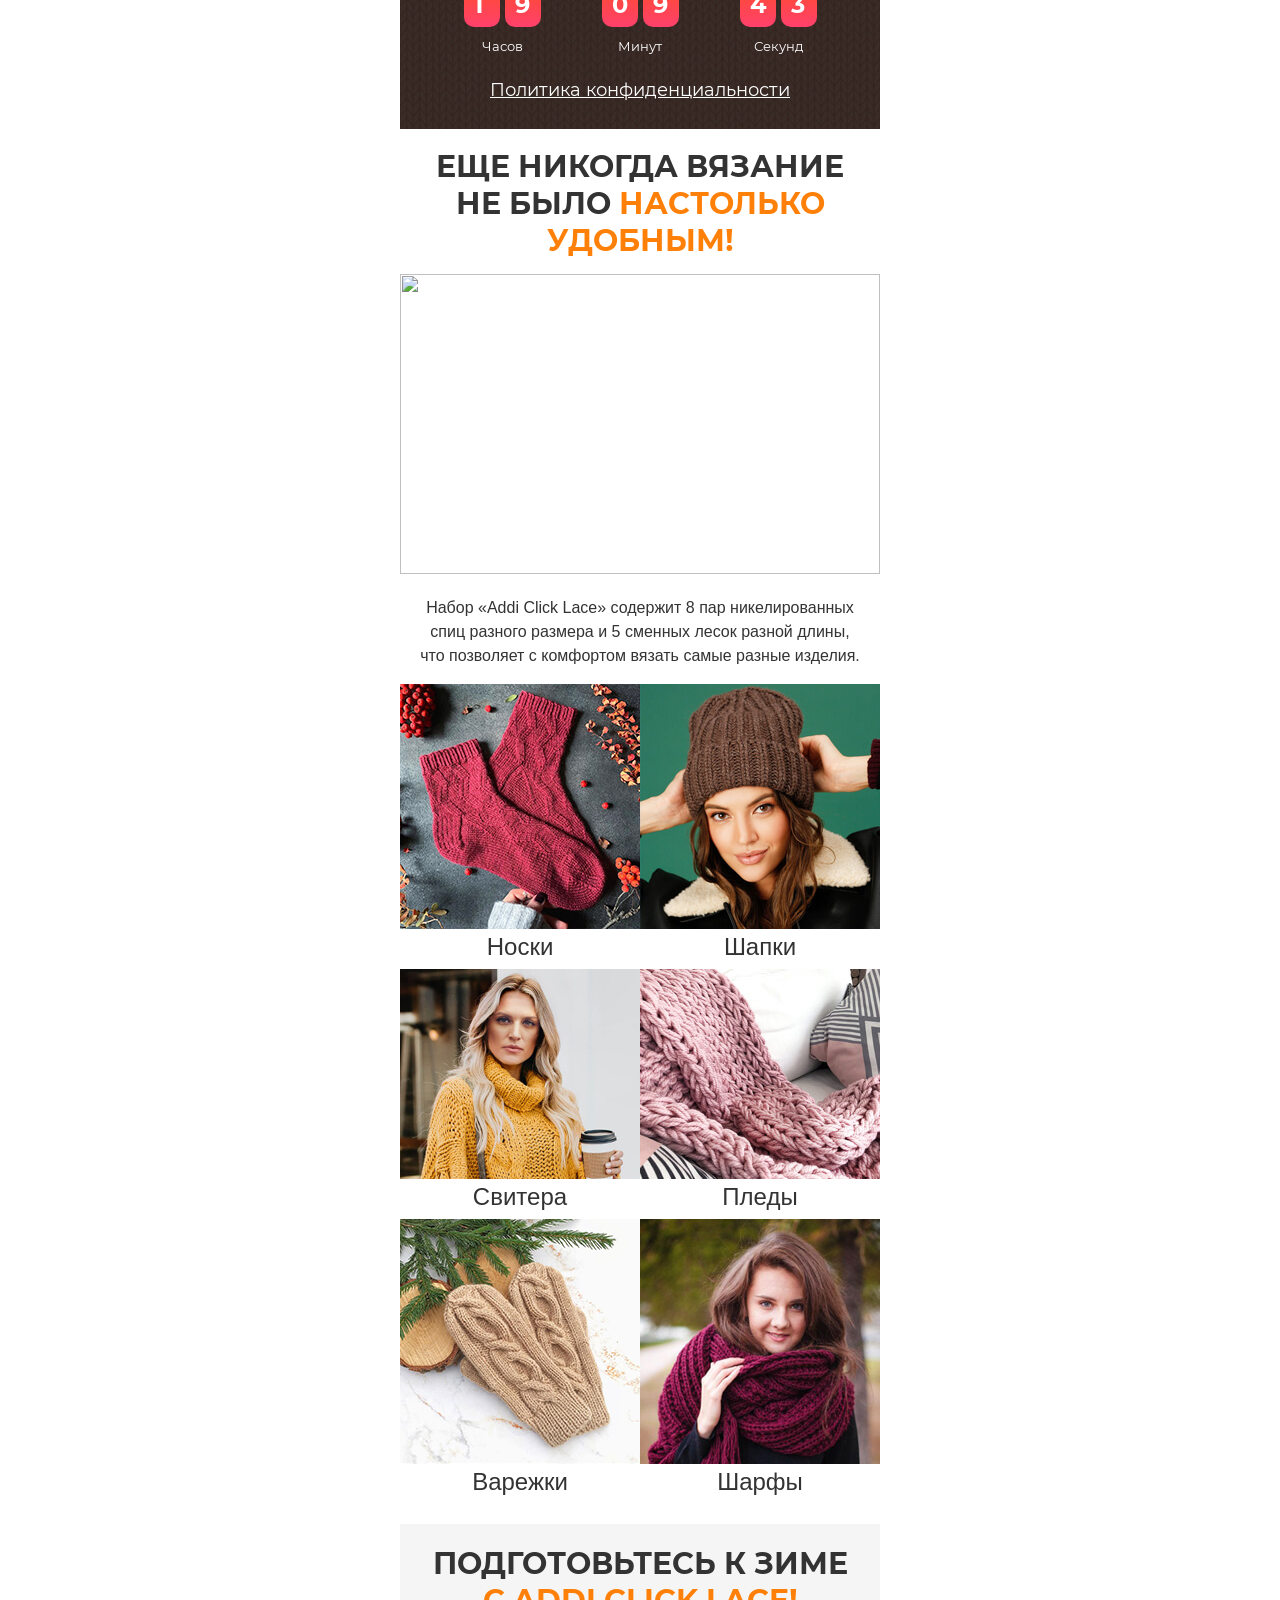
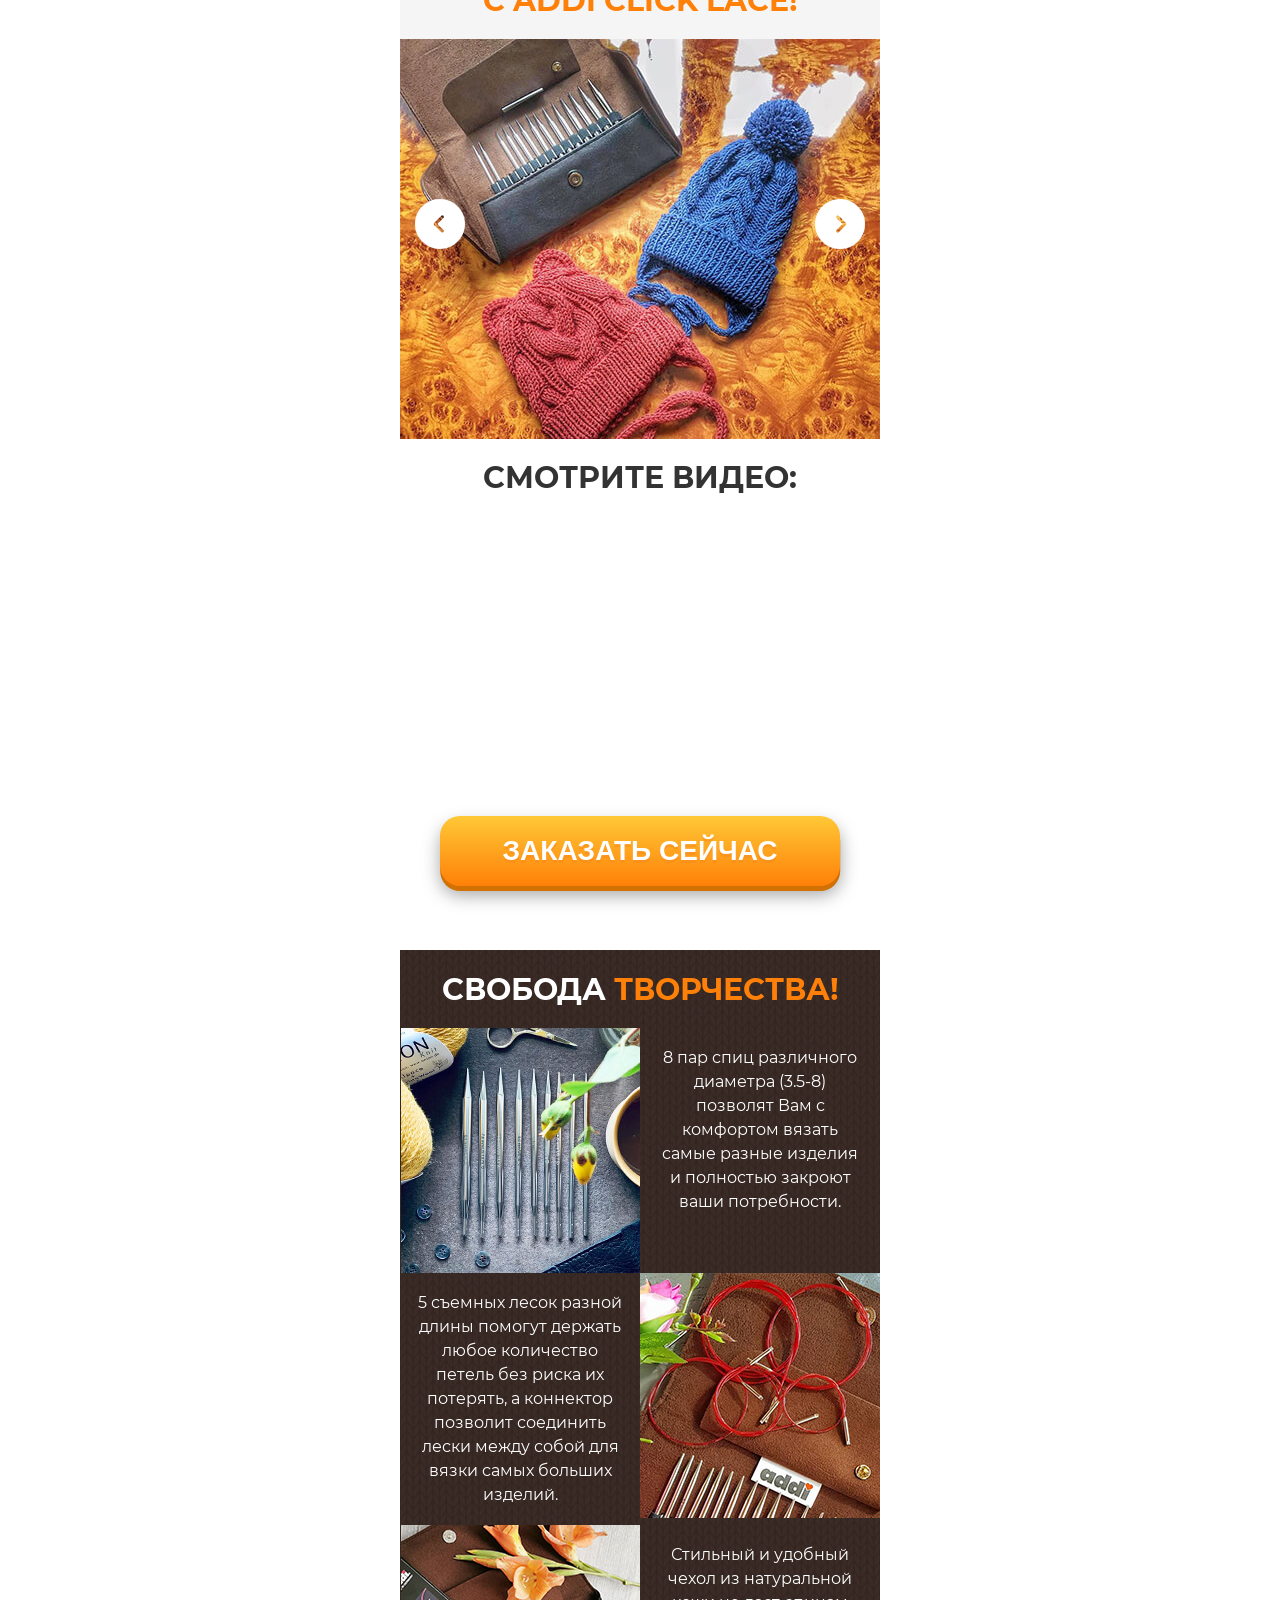
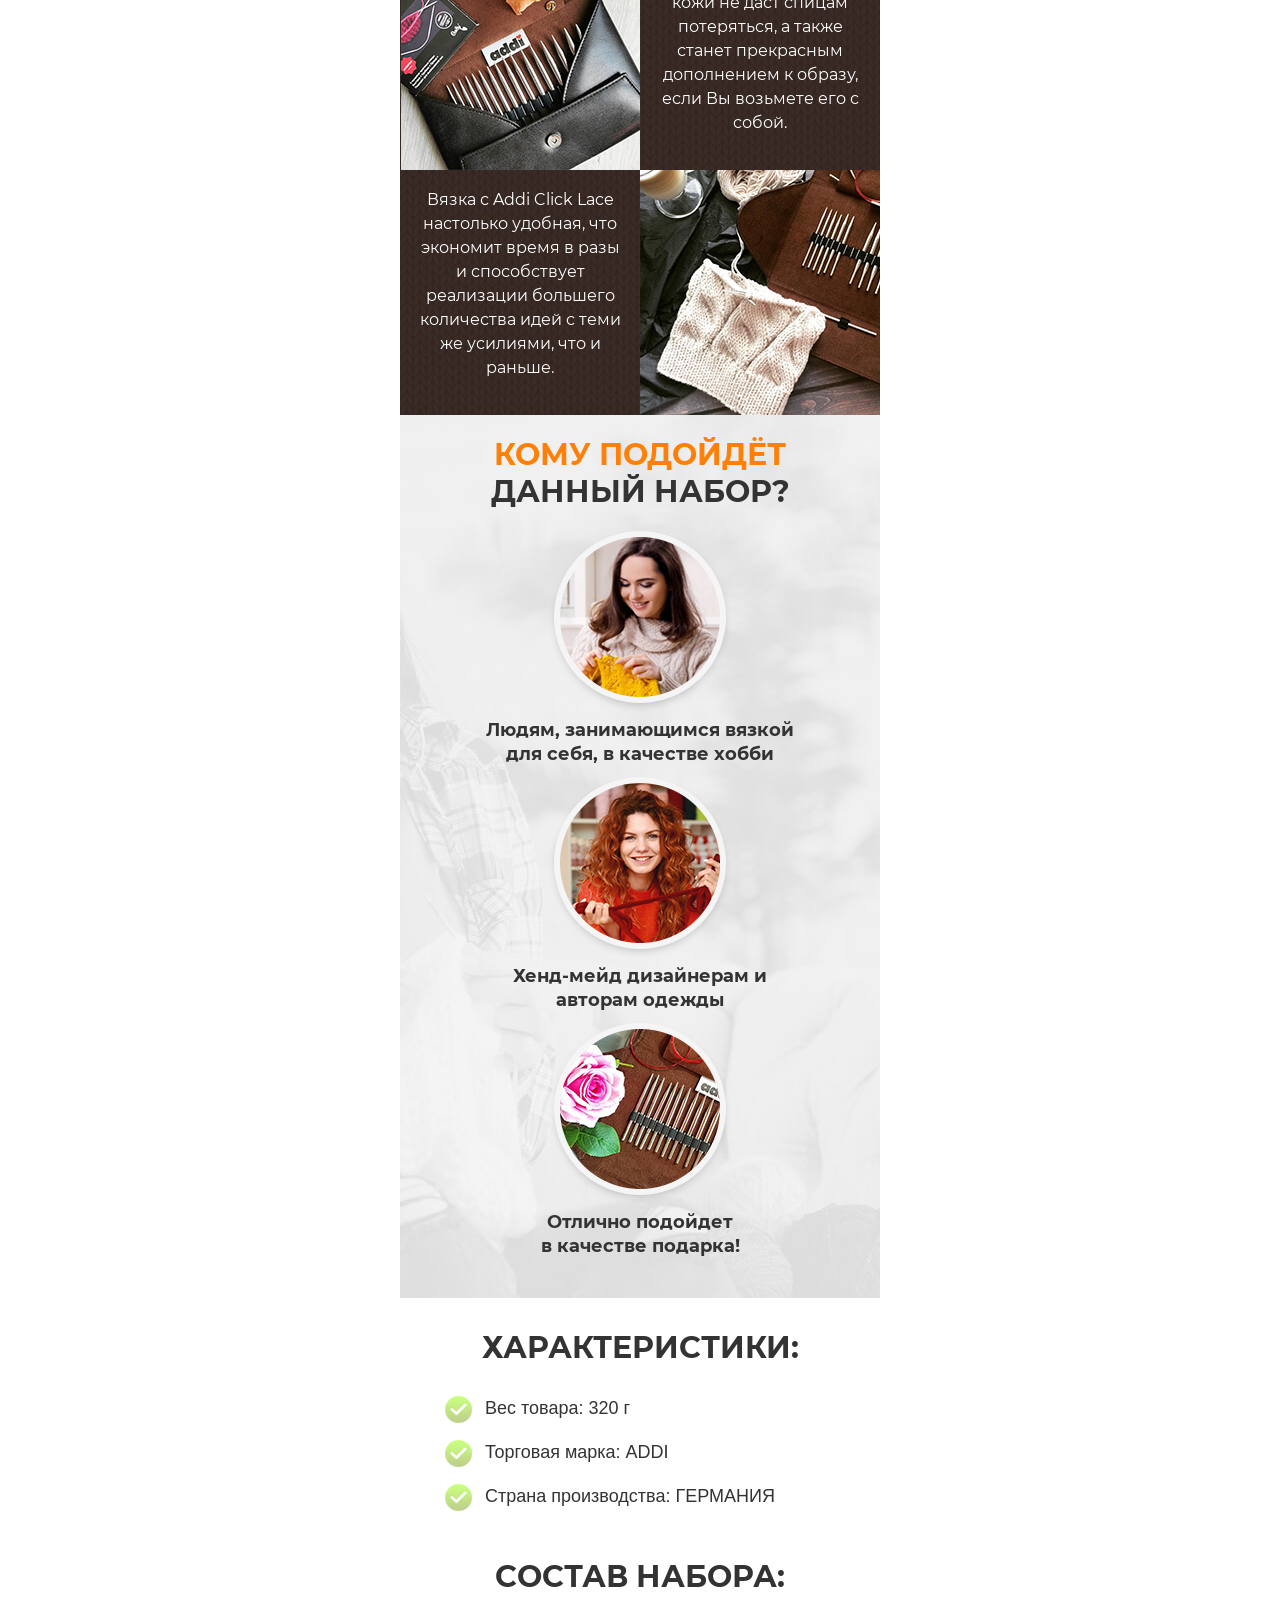
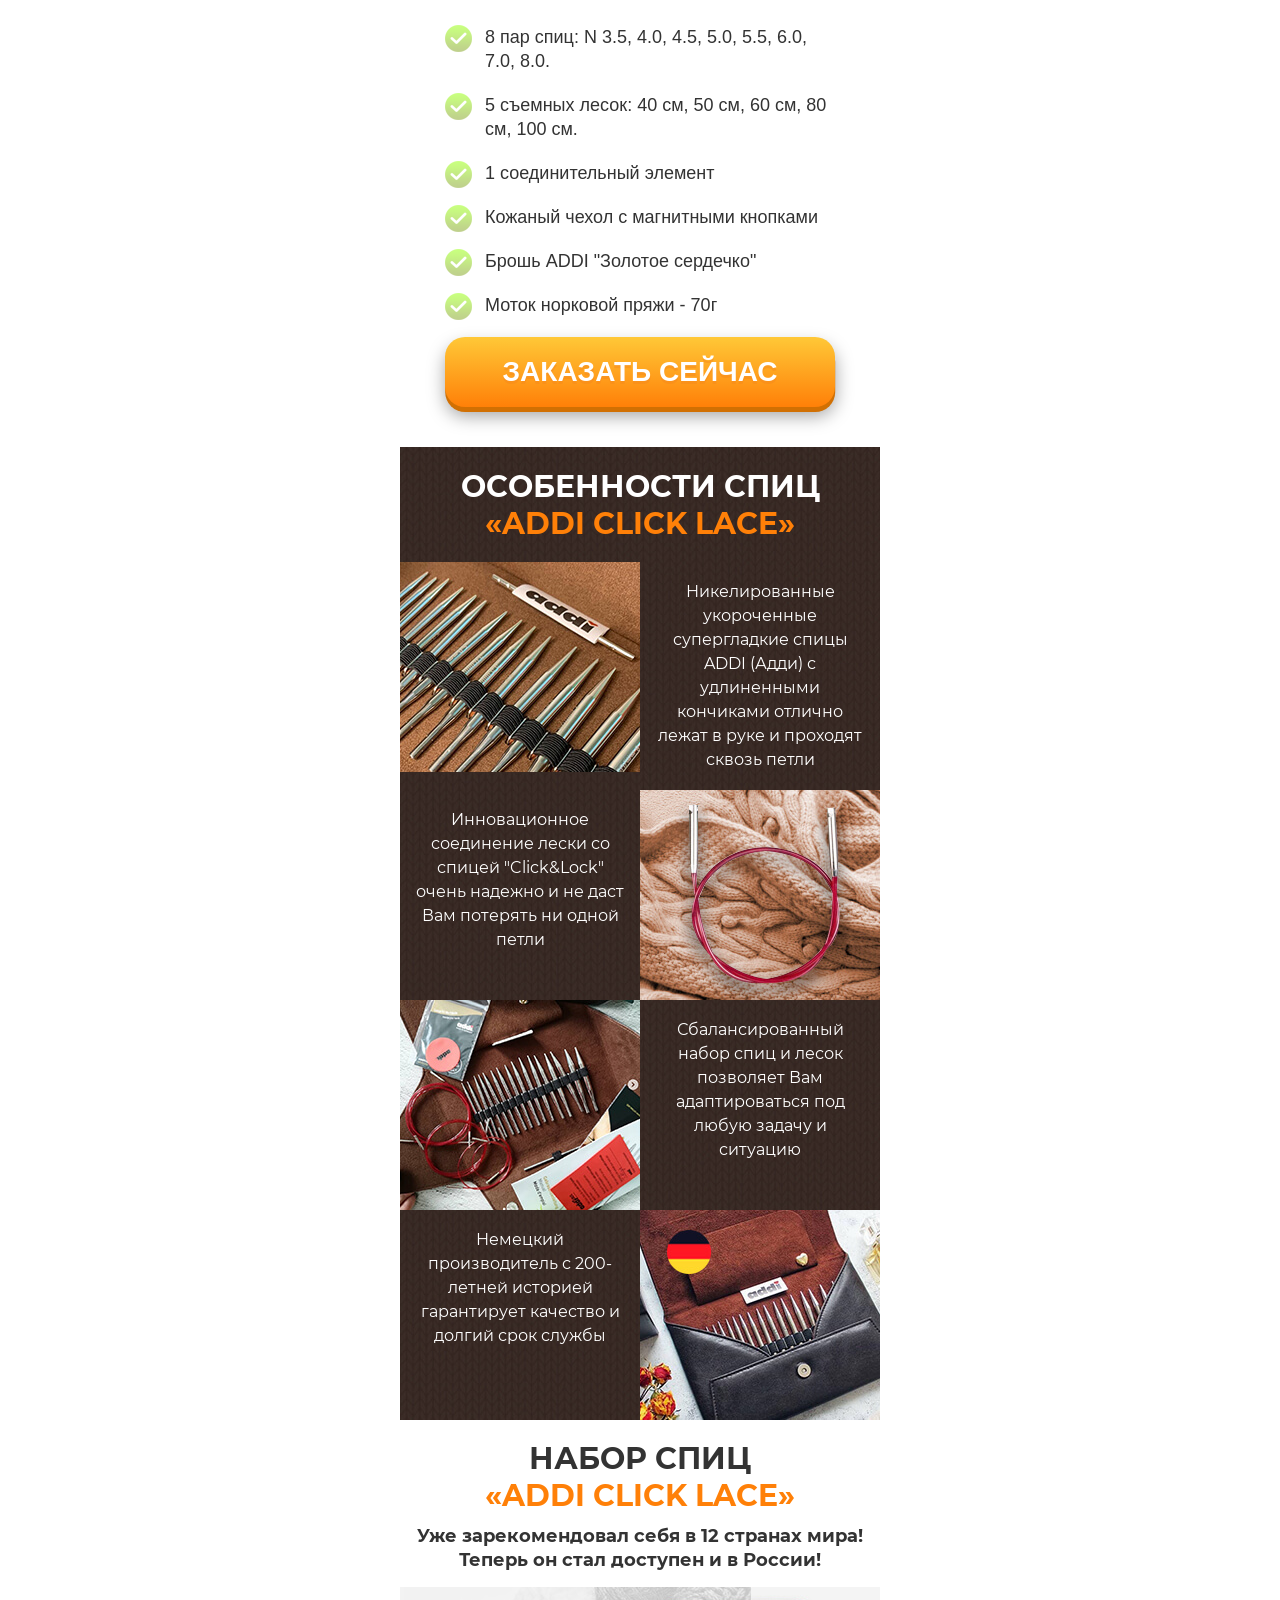
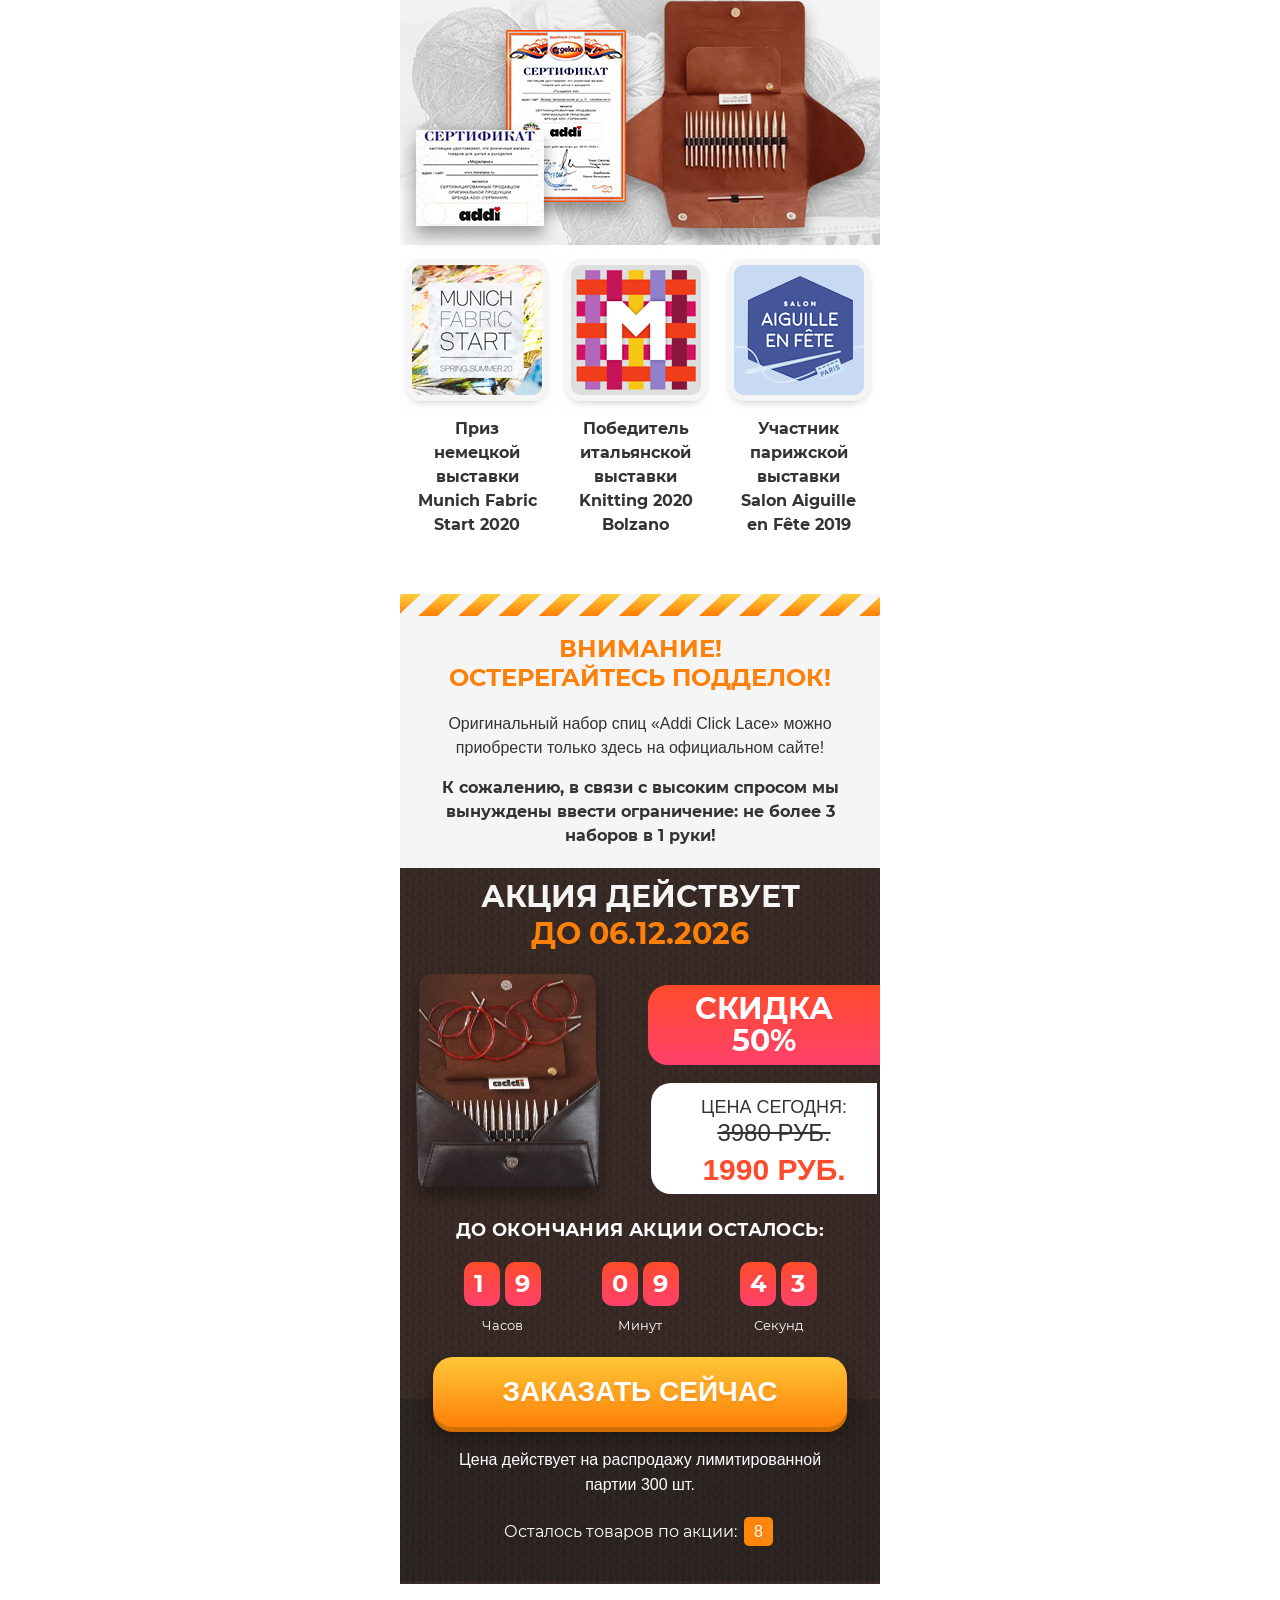
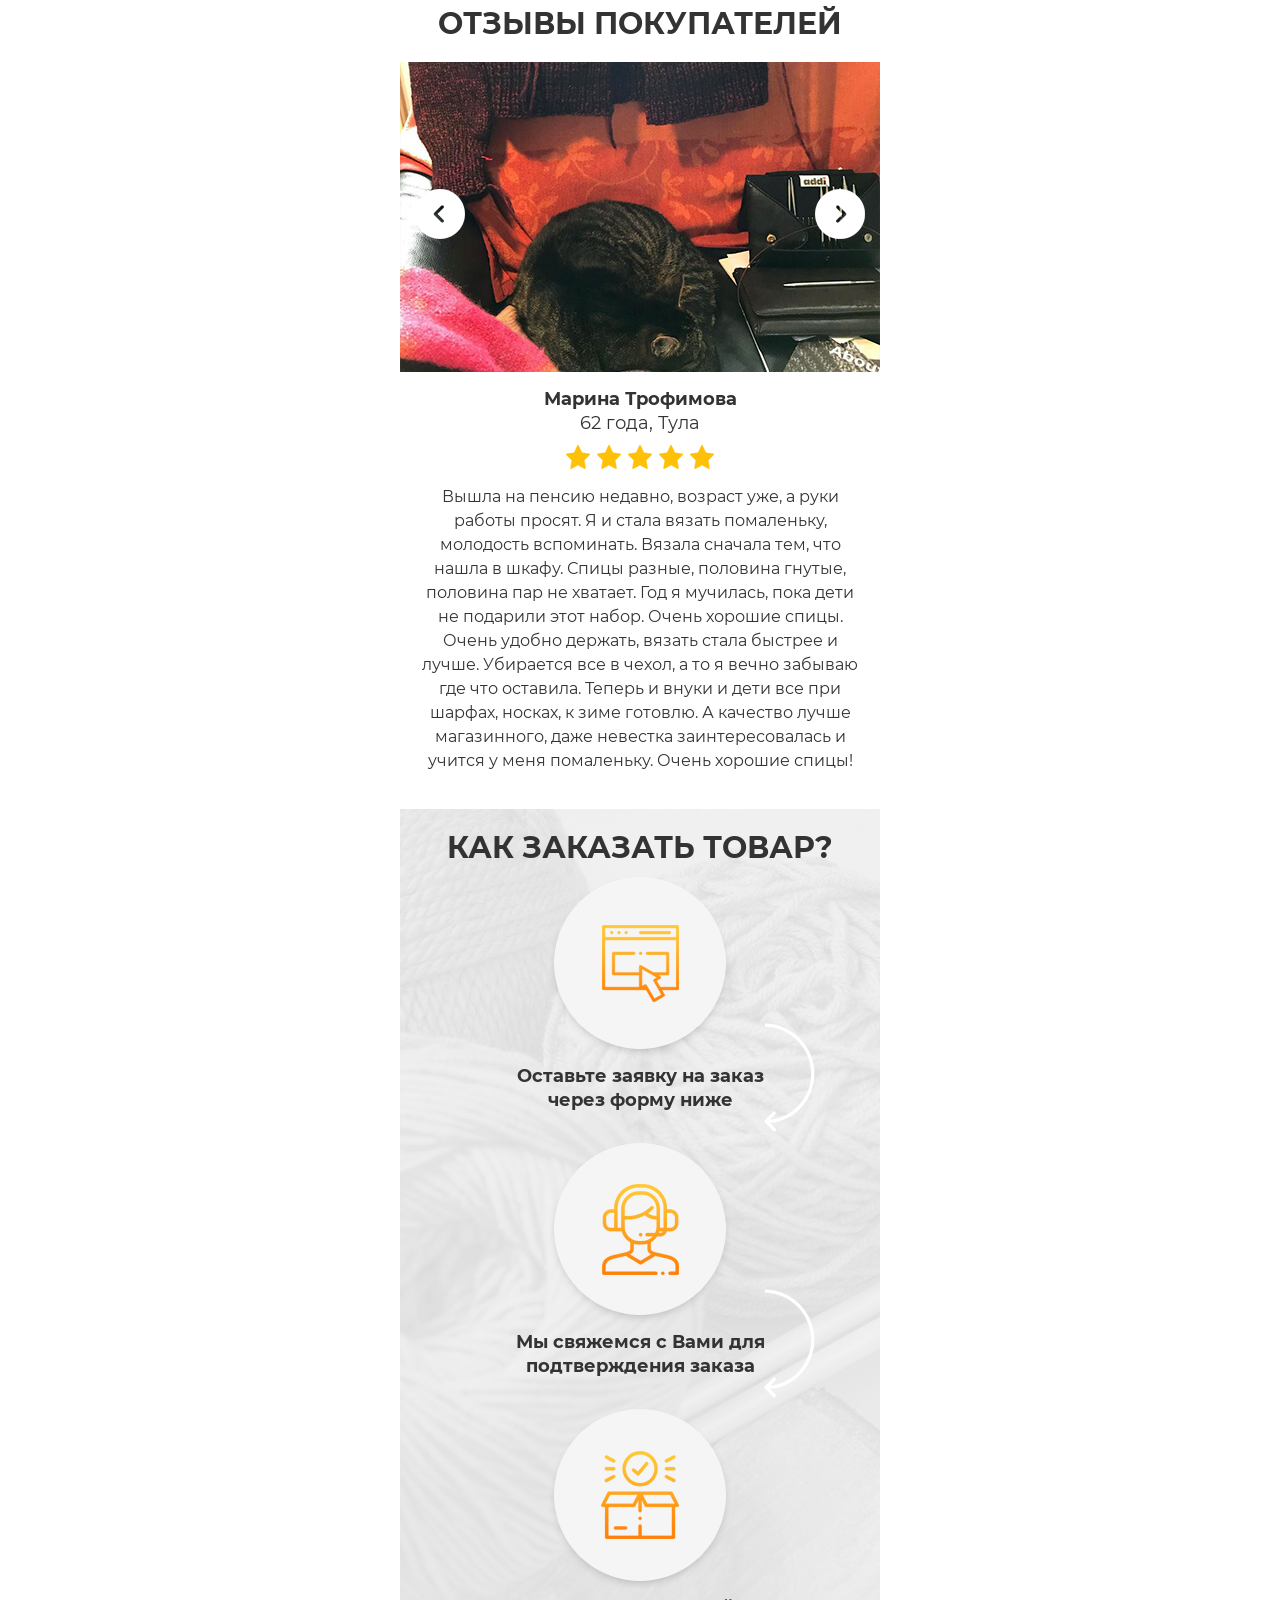
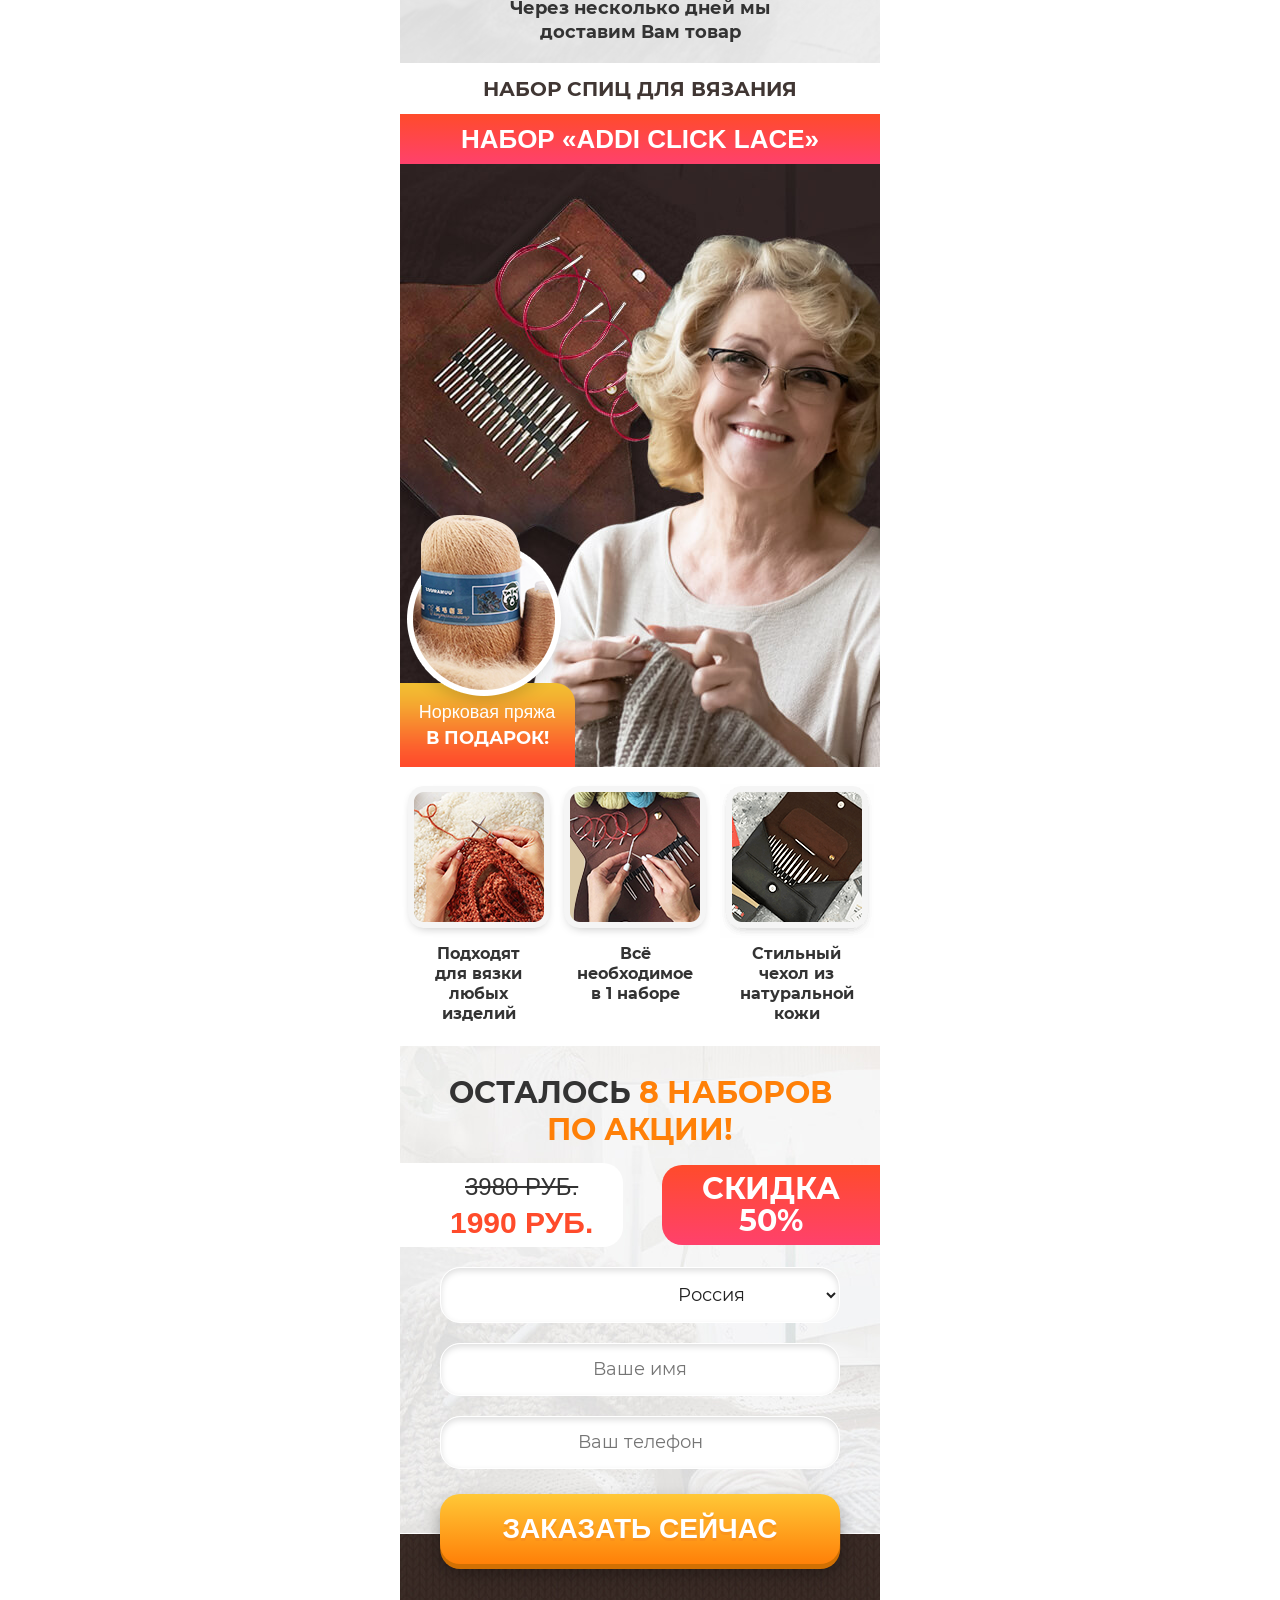
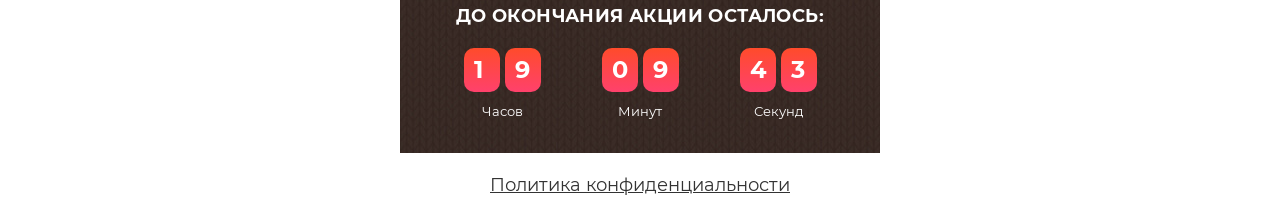
==== commit 3f51bfcf: "12" ====
--- a/index.html
+++ b/index.html
@@ -6,6 +6,44 @@
     <title>Addi Click Lace</title>
     <link rel="stylesheet" href="css/style.min.css" />
     <link rel="stylesheet" href="fonts/fonts.css" />
+
+    <script type="text/javascript">
+      function date() {
+        var d = new Date();
+        var month_num = d.getMonth();
+        var day = d.getDate();
+        month = new Array(
+          "1",
+          "2",
+          "3",
+          "4",
+          "5",
+          "6",
+          "7",
+          "8",
+          "9",
+          "10",
+          "11",
+          "12"
+        );
+
+        if (day <= 9) day = "0" + day;
+
+        date_date =
+          "До " +
+          day +
+          "." +
+          month[month_num] +
+          "." +
+          d.getFullYear();
+        if (document.layers) {
+          document.layers.doc_date.document.write(date_date);
+          document.layers.doc_date.document.close();
+        } else document.getElementById("doc_date").innerHTML = date_date;
+       
+      }
+    </script>
+
   </head>
   <body>
     <main>
@@ -19,7 +57,7 @@
       <section class="s1">
         <div class="container">
           <div class="s1-textblock">
-            <p class="s1-textblock-text">Моток пряжи<br><span>в подарок!</span></p>
+            <p class="s1-textblock-text">Норковая пряжа<br><span>в подарок!</span></p>
           </div>
 
           <img class="s1-power" src="img/s1-2.png" alt="" />
@@ -489,7 +527,7 @@
          
           <div class="container">
             <h2>Акция действует <br>
-             <span class="color-orange"> до 13.11.2020</span></h2>
+             <span class="color-orange" id="doc_date"></span></h2>
             </div>
          
             <div class="price-item">
@@ -669,14 +707,15 @@
       <div class="s1-title">
         
         <h1>
+          <span class="s1-title-bottom">Набор спиц для вязания</span>
           <span class="s1-title-top">Набор «Addi Click Lace»</span
-          ><span class="s1-title-bottom">Идеальные спицы для вязания!</span>
+          >
         </h1>
       </div>
       <section class="s1 s1-footer">
         <div class="container">
           <div class="s1-textblock">
-            <p class="s1-textblock-text">Моток пряжи<br><span>в подарок!</span></p>
+            <p class="s1-textblock-text">Норковая пряжа<br><span>в подарок!</span></p>
           </div>
 
           <img class="s1-power" src="img/s1-2.png" alt="" />
@@ -821,13 +860,15 @@
           </div>
          
         </div>
-      <div class="timer-footer">
+      <div class="timer-footer black">
             <u>Политика конфиденциальности</u>
            </div>
       </section>
 
     </main>
-
+    <script type="text/javascript">
+      date();
+    </script>
     <script
       src="https://code.jquery.com/jquery-2.2.4.min.js"
       integrity="sha256-BbhdlvQf/xTY9gja0Dq3HiwQF8LaCRTXxZKRutelT44="
--- a/css/style.min.css
+++ b/css/style.min.css
@@ -1 +1 @@
-/*! normalize.css v8.0.1 | MIT License | github.com/necolas/normalize.css */html{line-height:1.15;-webkit-text-size-adjust:100%}body{margin:0}main{display:block}h1{font-size:2em;margin:0.67em 0}hr{-webkit-box-sizing:content-box;box-sizing:content-box;height:0;overflow:visible}pre{font-family:monospace, monospace;font-size:1em}a{background-color:transparent}abbr[title]{border-bottom:none;text-decoration:underline;-webkit-text-decoration:underline dotted;text-decoration:underline dotted}b,strong{font-weight:bolder}code,kbd,samp{font-family:monospace, monospace;font-size:1em}small{font-size:80%}sub,sup{font-size:75%;line-height:0;position:relative;vertical-align:baseline}sub{bottom:-0.25em}sup{top:-0.5em}img{border-style:none}button,input,optgroup,select,textarea{font-family:inherit;font-size:100%;line-height:1.15;margin:0}button,input{overflow:visible}button,select{text-transform:none}button,[type="button"],[type="reset"],[type="submit"]{-webkit-appearance:button}button::-moz-focus-inner,[type="button"]::-moz-focus-inner,[type="reset"]::-moz-focus-inner,[type="submit"]::-moz-focus-inner{border-style:none;padding:0}button:-moz-focusring,[type="button"]:-moz-focusring,[type="reset"]:-moz-focusring,[type="submit"]:-moz-focusring{outline:1px dotted ButtonText}fieldset{padding:0.35em 0.75em 0.625em}legend{-webkit-box-sizing:border-box;box-sizing:border-box;color:inherit;display:table;max-width:100%;padding:0;white-space:normal}progress{vertical-align:baseline}textarea{overflow:auto}[type="checkbox"],[type="radio"]{-webkit-box-sizing:border-box;box-sizing:border-box;padding:0}[type="number"]::-webkit-inner-spin-button,[type="number"]::-webkit-outer-spin-button{height:auto}[type="search"]{-webkit-appearance:textfield;outline-offset:-2px}[type="search"]::-webkit-search-decoration{-webkit-appearance:none}::-webkit-file-upload-button{-webkit-appearance:button;font:inherit}details{display:block}summary{display:list-item}template{display:none}[hidden]{display:none}.slick-slider{position:relative;display:block;-webkit-box-sizing:border-box;box-sizing:border-box;-webkit-user-select:none;-moz-user-select:none;-ms-user-select:none;user-select:none;-webkit-touch-callout:none;-khtml-user-select:none;-ms-touch-action:pan-y;touch-action:pan-y;-webkit-tap-highlight-color:transparent}.slick-list{position:relative;display:block;overflow:hidden;margin:0;padding:0}.slick-list:focus{outline:none}.slick-list.dragging{cursor:pointer;cursor:hand}.slick-slider .slick-track,.slick-slider .slick-list{-webkit-transform:translate3d(0, 0, 0);-ms-transform:translate3d(0, 0, 0);transform:translate3d(0, 0, 0)}.slick-track{position:relative;top:0;left:0;display:block;margin-left:auto;margin-right:auto}.slick-track:before,.slick-track:after{display:table;content:''}.slick-track:after{clear:both}.slick-loading .slick-track{visibility:hidden}.slick-slide{display:none;float:left;height:100%;min-height:1px}[dir='rtl'] .slick-slide{float:right}.slick-slide img{display:block}.slick-slide.slick-loading img{display:none}.slick-slide.dragging img{pointer-events:none}.slick-initialized .slick-slide{display:block}.slick-loading .slick-slide{visibility:hidden}.slick-vertical .slick-slide{display:block;height:auto;border:1px solid transparent}.slick-arrow.slick-hidden{display:none}body{font-family:"Montserrat", sans-serif;font-size:18px;line-height:24px;color:#333;background-color:#fff}p{font-size:16px;line-height:24px}li{list-style:none}main{width:100%;max-width:480px;margin:0 auto;overflow:hidden}.container{padding:0 20px}.color-white{color:#fff}.color-yellow{color:#f6c311}.color-gray{color:#38344e}.bg-gray{background:#38344e}.color-orange{color:#ff8008}.bg-orange{background-image:-webkit-gradient(linear, left bottom, left top, from(#f95c3b), to(#ff2b67));background-image:-o-linear-gradient(bottom, #f95c3b, #ff2b67);background-image:linear-gradient(to top, #f95c3b, #ff2b67)}.color-turquoise{color:#f2f7ff}h2,h3{font-size:30px;font-weight:bold;margin:0;line-height:normal;text-align:center;text-transform:uppercase;color:#333}.slick-slider{position:relative;display:block;-webkit-box-sizing:border-box;box-sizing:border-box;-webkit-touch-callout:none;-webkit-user-select:none;-moz-user-select:none;-ms-user-select:none;user-select:none;-ms-touch-action:pan-y;touch-action:pan-y;-webkit-tap-highlight-color:transparent}.slick-list{position:relative;overflow:hidden;display:block;margin:0;padding:0}.slick-list:focus{outline:none}.slick-list.dragging{cursor:pointer;cursor:hand}.slick-slider .slick-track,.slick-slider .slick-list{-webkit-transform:translate3d(0, 0, 0);-ms-transform:translate3d(0, 0, 0);transform:translate3d(0, 0, 0)}.slick-track{position:relative;left:0;top:0;display:block;margin-left:auto;margin-right:auto}.slick-track:before,.slick-track:after{content:"";display:table}.slick-track:after{clear:both}.slick-loading .slick-track{visibility:hidden}.slick-slide{float:left;height:100%;min-height:1px;display:none}[dir="rtl"] .slick-slide{float:right}.slick-slide img{display:block}.slick-slide.slick-loading img{display:none}.slick-slide.dragging img{pointer-events:none}.slick-initialized .slick-slide{display:block}.slick-loading .slick-slide{visibility:hidden}.slick-vertical .slick-slide{display:block;height:auto;border:1px solid transparent}.slick-arrow.slick-hidden{display:none}.s1{position:relative;padding-top:590px;padding-bottom:1px;background:url(../img/s1-bg.jpg) no-repeat}.s1-footer{background:url(../img/s1-bg-2.jpg) no-repeat}.s1-icon{position:absolute;top:30px;left:15px;z-index:2}.s1-title{text-transform:uppercase}h1{margin:0;padding:0;text-align:center;font-size:32px;line-height:50px;font-weight:900;color:#ffffff;text-transform:uppercase}.s1-title-top{font-size:28px;font-weight:800;padding:20px 29px 10px;background-image:-webkit-gradient(linear, left bottom, left top, from(#ff416c), to(#ff4b2b));background-image:-o-linear-gradient(bottom, #ff416c, #ff4b2b);background-image:linear-gradient(to top, #ff416c, #ff4b2b)}.s1-title-bottom{text-align:center;display:-webkit-box;display:-ms-flexbox;display:flex;-webkit-box-orient:vertical;-webkit-box-direction:normal;-ms-flex-direction:column;flex-direction:column;font-size:20px;font-weight:bold;color:#403633}.s1-textblock{position:absolute;top:483px;left:-37px;display:-webkit-box;display:-ms-flexbox;display:flex;-webkit-box-align:center;-ms-flex-align:center;align-items:center;-webkit-box-pack:center;-ms-flex-pack:center;justify-content:center;height:155px;width:248px;z-index:2;background:url(../img/s1-1.png) center no-repeat}.s1-textblock-text{color:#fff;line-height:26px;font-size:18px;font-weight:500;text-align:center;padding:0 40px}.s1-textblock-text span{font-size:18px;font-weight:bold;text-transform:uppercase}.s1-power{position:absolute;top:350px;left:-2px;z-index:7}.s1-list{margin-top:30px;display:-webkit-box;display:-ms-flexbox;display:flex;-webkit-box-pack:justify;-ms-flex-pack:justify;justify-content:space-between}.s1-list-item{text-align:center}.s1-list-item p{font-size:16px;font-weight:bold;line-height:1.25;margin:0;margin-bottom:22px;padding:0 20px}.form-wrapper{position:relative;display:inline-block;margin:0 auto;-webkit-box-sizing:border-box;box-sizing:border-box;padding-top:28px;padding-bottom:45px;background:url(..//img/form-bg.jpg) no-repeat;background-size:contain}.form-wrapper .container{padding:0 30px}.form-wrapper .container h2{font-size:30px;font-weight:bold;text-align:center;margin-bottom:15px}.form-wrapper .form-btn{position:absolute;bottom:-30px;left:40px;width:400px}.timer{padding:70px 50px 30px 50px;background:url(..//img/form-bg-footer.jpg) no-repeat}.timer-title{font-size:18px;font-weight:bold;text-transform:uppercase;letter-spacing:0.4px;text-align:center;color:#fff}.timer-body{display:-webkit-box;display:-ms-flexbox;display:flex;-webkit-box-pack:justify;-ms-flex-pack:distribute;justify-content:space-around;-webkit-box-align:center;-ms-flex-align:center;align-items:center;margin-top:20px}.timer-val{width:77px;display:-webkit-box;display:-ms-flexbox;display:flex;-webkit-box-pack:justify;-ms-flex-pack:justify;justify-content:space-between}.timer-num{display:inline-block;width:36px;padding:10px 10px;-webkit-box-sizing:border-box;box-sizing:border-box;border-radius:10px;background-image:-webkit-gradient(linear, left bottom, left top, from(#ff416c), to(#ff4b2b));background-image:-o-linear-gradient(bottom, #ff416c, #ff4b2b);background-image:linear-gradient(to top, #ff416c, #ff4b2b);font-size:24px;font-weight:bold;color:#ffffff}.timer-separate{font-weight:900;font-size:40px;color:#fff;margin-top:15px;width:7px;height:21px;background-position:center;background-repeat:no-repeat}.timer-name{color:#fff;margin-top:7px;text-align:center;font-size:13px}.timer-footer{margin-top:20px;color:#fff;text-align:center}.timer-footer.black{color:#333;margin-bottom:20px}.timer-footer span{font-size:16px;font-weight:500}.sec-form{padding:30px 40px 35px 40px;background-color:#f2f4fa}.price-block{display:-webkit-box;display:-ms-flexbox;display:flex;-webkit-box-align:center;-ms-flex-align:center;align-items:center;-webkit-box-pack:justify;-ms-flex-pack:justify;justify-content:space-between}.price{text-transform:uppercase;-webkit-box-align:center;-ms-flex-align:center;align-items:center;padding:12px 30px 12px 50px;border-radius:0 20px 20px 0;background-color:#fff}.price-old{font-size:16px;margin-bottom:12px}.price-old-val{font-size:24px;font-weight:500;text-align:center;text-decoration:line-through}.price-new{-webkit-box-sizing:border-box;box-sizing:border-box;display:-webkit-box;display:-ms-flexbox;display:flex;-webkit-box-orient:vertical;-webkit-box-direction:normal;-ms-flex-direction:column;flex-direction:column;-webkit-box-align:center;-ms-flex-align:center;align-items:center;-webkit-box-pack:center;-ms-flex-pack:center;justify-content:center;font-size:30px;font-weight:800;border-radius:42px;color:#ff4b2b}.price-new-val{font-size:24px;font-weight:900}.price-disount{font-size:30px;line-height:32px;font-weight:700;color:#fff;text-transform:uppercase;padding:8px 40px;border-radius:20px 0 0 20px;text-align:center;background-image:-webkit-gradient(linear, left bottom, left top, from(#ff416c), to(#ff4b2b));background-image:-o-linear-gradient(bottom, #ff416c, #ff4b2b);background-image:linear-gradient(to top, #ff416c, #ff4b2b)}.form-item{padding:0 20px;margin:20px 20px}.countryselect{padding-left:155px}.form-control{text-align:center;width:100%;padding-top:15px;padding-bottom:15px;-webkit-box-sizing:border-box;box-sizing:border-box;border-style:solid;border-width:1px;border-radius:20px;-webkit-box-shadow:inset 0px 3px 6px 0 rgba(0,0,0,0.13);box-shadow:inset 0px 3px 6px 0 rgba(0,0,0,0.13);border:solid 1px #ffffff;background-color:#ffffff;outline:none;background-color:#ffffff;color:#222222;font-size:18px;background-repeat:no-repeat;background-position:30px center}.form-control:focus{border:1px solid #acacac}.nice-select{float:unset;text-align:center;display:-webkit-box;display:-ms-flexbox;display:flex;-webkit-box-pack:center;-ms-flex-pack:center;justify-content:center;-webkit-box-align:center;-ms-flex-align:center;align-items:center}.nice-select .list{width:100%}.form-btn{text-transform:uppercase;color:#fff;text-shadow:0.1px 3px 0 rgba(243,135,29,0.45);font-size:28px;font-weight:800;display:block;width:100%;height:70px;outline:none;border:0;border-radius:20px;-webkit-box-shadow:0.2px 5px 0 0 #d17003,0.3px 9px 18px 0 rgba(0,0,0,0.36);box-shadow:0.2px 5px 0 0 #d17003,0.3px 9px 18px 0 rgba(0,0,0,0.36);background-image:-webkit-gradient(linear, left bottom, left top, from(#ff8008), to(#ffc837));background-image:-o-linear-gradient(bottom, #ff8008, #ffc837);background-image:linear-gradient(to top, #ff8008, #ffc837)}.form-count{color:#fff;margin:23px 0 3px 0;text-align:center;font-size:16px}.timer-num-2{width:47px;padding:6px 10px;-webkit-box-sizing:border-box;box-sizing:border-box;border-radius:5px;background-color:#ff860c;background-color:#ff860c;text-align:center;text-shadow:0.5px 0.866px 0px rgba(17,20,24,0.11);font-size:16px;font-weight:500;line-height:1.13;color:#ffffff;margin:0 3px}.s2 .s2-gif{height:300px;width:480px}.s2 h2{margin:15px 0}.s3{position:relative;padding-bottom:20px}.s3 .container p{font-size:16px;font-weight:500;text-align:center}.s3 .s3-item{display:-webkit-box;display:-ms-flexbox;display:flex;-webkit-box-pack:justify;-ms-flex-pack:justify;justify-content:space-between;-ms-flex-wrap:wrap;flex-wrap:wrap}.s3 .s3-item .s3-item-list p{font-size:24px;font-weight:500;text-align:center;margin:0;padding-bottom:10px}.s4{padding:1px 0 0 0;background-color:#f5f5f5}.s4 h2{margin:20px 0}.s5{padding-bottom:40px}.s5 h2{margin:20px 0}.s5 .container{padding:24px 40px}.s6{position:relative;padding-top:1px;background:url(../img/s6-bg.jpg) no-repeat}.s6 h2{color:#fff;margin:20px 0}.s6-list{display:-webkit-box;display:-ms-flexbox;display:flex;-ms-flex-wrap:wrap;flex-wrap:wrap}.s6-list-item{display:-webkit-box;display:-ms-flexbox;display:flex;-webkit-box-orient:vertical;-webkit-box-direction:normal;-ms-flex-direction:column;flex-direction:column;width:50%;-webkit-box-align:center;-ms-flex-align:center;align-items:center}.s6-list-item p{padding:18px 15px;color:#fff;text-align:center;margin:0}.s7{padding:1px 0 30px 0;background:url(../img/s7-bg.jpg) no-repeat}.s7 h2{margin:20px 0}.s7 .s7-item{text-align:center}.s7 .s7-item .s7-list-item{margin-bottom:10px}.s7 .s7-item .s7-list-item p{font-size:18px;font-weight:bold;margin:0;padding:0 60px}.s8{padding:1px 0 40px 0}.s8 h2{margin:30px 0}.s8 .container{padding:0 45px}.s8 .s8-list{padding:0;margin:20px 0 0 0;color:#333;text-align:left}.s8 .s8-list li{position:relative;padding-left:40px;padding-right:5px;margin-bottom:20px;font-size:18px;font-weight:500}.s8 .s8-list li::before{content:"";position:absolute;left:0;top:0;width:27px;height:27px;background:url(../img/icon-true.png) no-repeat}.s8 .s8-list{display:-webkit-box;display:-ms-flexbox;display:flex;-ms-flex-wrap:wrap;flex-wrap:wrap;-webkit-box-orient:vertical;-webkit-box-direction:normal;-ms-flex-direction:column;flex-direction:column}.s9{position:relative;padding-top:1px;background:url(../img/s6-bg.jpg) no-repeat}.s9 h2{color:#fff;margin:20px 0}.s9-list{display:-webkit-box;display:-ms-flexbox;display:flex;-ms-flex-wrap:wrap;flex-wrap:wrap}.s9-list-item{display:-webkit-box;display:-ms-flexbox;display:flex;-webkit-box-orient:vertical;-webkit-box-direction:normal;-ms-flex-direction:column;flex-direction:column;width:50%;-webkit-box-align:center;-ms-flex-align:center;align-items:center}.s9-list-item p{padding:18px 12px;color:#fff;text-align:center;margin:0}.s10{margin-bottom:57px}.s10 h2{margin:20px 0 10px 0}.s10 .s10-subtitle{font-size:18px;font-weight:bold;text-align:center;margin-bottom:15px}.s10 .s10-item{display:-webkit-box;display:-ms-flexbox;display:flex;-ms-flex-pack:distribute;justify-content:space-around}.s10 .s10-item .s10-item-list{text-align:center}.s10 .s10-item .s10-item-list p{font-size:16px;font-weight:bold;margin:0;padding:0 15px}.s11{padding:1px 0 30px;color:#fff;background:url(../img/s11-line.png) no-repeat top;background-color:#f5f5f5}.s11{padding:40px 0 0 0}.s11 h2{text-align:center;color:#ff8008;font-size:24px;font-weight:bold}.s11-list{font-size:16px;font-weight:500;padding:20px 0;text-align:center;color:#333}.s11-list p{margin:0;margin-bottom:16px}.s12{padding-bottom:37px;background:url(../img/s12-bg.png)}.s12 .form-wrapper{padding-top:10px;padding-bottom:0;width:100%;background:none}.s12 .form-wrapper h2{color:#f5f5f5}.s12 .form-wrapper .price-item{display:-webkit-box;display:-ms-flexbox;display:flex;-webkit-box-pack:justify;-ms-flex-pack:justify;justify-content:space-between}.s12 .form-wrapper .price-item .price-block{-webkit-box-pack:space-evenly;-ms-flex-pack:space-evenly;justify-content:space-evenly;-webkit-box-orient:vertical;-webkit-box-direction:normal;-ms-flex-direction:column;flex-direction:column}.s12 .form-wrapper .price-item .price-block .price-disount{padding:8px 47px}.s12 .form-wrapper .price-item .price-block .price{font-size:18px;font-weight:500;text-align:center;color:#333;line-height:25px;border-radius:20px 0 0 20px}.s12 .timer{padding:0px 50px 20px 50px;background:none}.s12 .form-block-button{padding:0 33px}.reviews{padding-top:1px;position:relative}.reviews h2{margin:20px 0}.header-dots{display:-webkit-box;display:-ms-flexbox;display:flex;-webkit-box-pack:center;-ms-flex-pack:center;justify-content:center;margin:0}.header-dots .slick-active button{background-color:#fa5640}.header-dots button{border:none;background-color:#fff;opacity:0.5;font-size:0;padding:0;width:10px;height:10px;border-radius:50%;cursor:pointer;display:block;margin:10px;background:#74687c}.block-name{font-weight:18px}.reviews-block{margin-bottom:20px}.reviews-block.white-block{text-align:center;background-color:#fff}.reviews-block.white-block p{padding:0 20px}.reviews-img{margin-bottom:15px}.reviews-icon-img{margin:0 auto;margin-top:10px}.slider-reviews_left,.slider-reviews_left-s4{position:absolute;top:17%;left:15px;z-index:5}.slider-reviews_left-s4,.slider-reviews_left-s4-s4{top:40%;left:15px}.slider-reviews_right,.slider-reviews_right-s4{position:absolute;top:17%;right:15px;z-index:5}.slider-reviews_right-s4,.slider-reviews_right-s4-s4{top:40%;right:15px}.pay{background:url(../img/s13-bg.jpg) no-repeat;padding:20px 0 0 0}.pay h2{margin:0}.pay-list-item{display:-webkit-box;display:-ms-flexbox;display:flex;-webkit-box-orient:vertical;-webkit-box-direction:normal;-ms-flex-direction:column;flex-direction:column;color:#333;text-align:center;margin-top:10px;margin-bottom:10px;display:flex;position:relative;z-index:0;overflow:hidden}.pay-list-item p{font-size:18px;font-weight:bold;margin:0;padding:0 70px 20px 70px}.pay-list-item p:last-child{margin-bottom:0px}.pay-arrow{position:absolute;bottom:0;right:45px}.s13{margin-bottom:-2px}.s13-img{margin-top:30px}.s13-list-item{min-height:86px;margin-top:30px;padding-left:110px;display:-webkit-box;display:-ms-flexbox;display:flex;-webkit-box-align:center;-ms-flex-align:center;align-items:center;position:relative}.s13-list-item img{position:absolute;top:0;left:0}
+/*! normalize.css v8.0.1 | MIT License | github.com/necolas/normalize.css */html{line-height:1.15;-webkit-text-size-adjust:100%}body{margin:0}main{display:block}h1{font-size:2em;margin:0.67em 0}hr{-webkit-box-sizing:content-box;box-sizing:content-box;height:0;overflow:visible}pre{font-family:monospace, monospace;font-size:1em}a{background-color:transparent}abbr[title]{border-bottom:none;text-decoration:underline;-webkit-text-decoration:underline dotted;text-decoration:underline dotted}b,strong{font-weight:bolder}code,kbd,samp{font-family:monospace, monospace;font-size:1em}small{font-size:80%}sub,sup{font-size:75%;line-height:0;position:relative;vertical-align:baseline}sub{bottom:-0.25em}sup{top:-0.5em}img{border-style:none}button,input,optgroup,select,textarea{font-family:inherit;font-size:100%;line-height:1.15;margin:0}button,input{overflow:visible}button,select{text-transform:none}button,[type="button"],[type="reset"],[type="submit"]{-webkit-appearance:button}button::-moz-focus-inner,[type="button"]::-moz-focus-inner,[type="reset"]::-moz-focus-inner,[type="submit"]::-moz-focus-inner{border-style:none;padding:0}button:-moz-focusring,[type="button"]:-moz-focusring,[type="reset"]:-moz-focusring,[type="submit"]:-moz-focusring{outline:1px dotted ButtonText}fieldset{padding:0.35em 0.75em 0.625em}legend{-webkit-box-sizing:border-box;box-sizing:border-box;color:inherit;display:table;max-width:100%;padding:0;white-space:normal}progress{vertical-align:baseline}textarea{overflow:auto}[type="checkbox"],[type="radio"]{-webkit-box-sizing:border-box;box-sizing:border-box;padding:0}[type="number"]::-webkit-inner-spin-button,[type="number"]::-webkit-outer-spin-button{height:auto}[type="search"]{-webkit-appearance:textfield;outline-offset:-2px}[type="search"]::-webkit-search-decoration{-webkit-appearance:none}::-webkit-file-upload-button{-webkit-appearance:button;font:inherit}details{display:block}summary{display:list-item}template{display:none}[hidden]{display:none}.slick-slider{position:relative;display:block;-webkit-box-sizing:border-box;box-sizing:border-box;-webkit-user-select:none;-moz-user-select:none;-ms-user-select:none;user-select:none;-webkit-touch-callout:none;-khtml-user-select:none;-ms-touch-action:pan-y;touch-action:pan-y;-webkit-tap-highlight-color:transparent}.slick-list{position:relative;display:block;overflow:hidden;margin:0;padding:0}.slick-list:focus{outline:none}.slick-list.dragging{cursor:pointer;cursor:hand}.slick-slider .slick-track,.slick-slider .slick-list{-webkit-transform:translate3d(0, 0, 0);-ms-transform:translate3d(0, 0, 0);transform:translate3d(0, 0, 0)}.slick-track{position:relative;top:0;left:0;display:block;margin-left:auto;margin-right:auto}.slick-track:before,.slick-track:after{display:table;content:''}.slick-track:after{clear:both}.slick-loading .slick-track{visibility:hidden}.slick-slide{display:none;float:left;height:100%;min-height:1px}[dir='rtl'] .slick-slide{float:right}.slick-slide img{display:block}.slick-slide.slick-loading img{display:none}.slick-slide.dragging img{pointer-events:none}.slick-initialized .slick-slide{display:block}.slick-loading .slick-slide{visibility:hidden}.slick-vertical .slick-slide{display:block;height:auto;border:1px solid transparent}.slick-arrow.slick-hidden{display:none}body{font-family:"Montserrat", sans-serif;font-size:18px;line-height:24px;color:#333;background-color:#fff}p{font-size:16px;line-height:24px}li{list-style:none}main{width:100%;max-width:480px;margin:0 auto;overflow:hidden}.container{padding:0 20px}.color-white{color:#fff}.color-yellow{color:#f6c311}.color-gray{color:#38344e}.bg-gray{background:#38344e}.color-orange{color:#ff8008}.bg-orange{background-image:-webkit-gradient(linear, left bottom, left top, from(#f95c3b), to(#ff2b67));background-image:-o-linear-gradient(bottom, #f95c3b, #ff2b67);background-image:linear-gradient(to top, #f95c3b, #ff2b67)}.color-turquoise{color:#f2f7ff}h2,h3{font-size:30px;font-weight:bold;margin:0;line-height:normal;text-align:center;text-transform:uppercase;color:#333}.slick-slider{position:relative;display:block;-webkit-box-sizing:border-box;box-sizing:border-box;-webkit-touch-callout:none;-webkit-user-select:none;-moz-user-select:none;-ms-user-select:none;user-select:none;-ms-touch-action:pan-y;touch-action:pan-y;-webkit-tap-highlight-color:transparent}.slick-list{position:relative;overflow:hidden;display:block;margin:0;padding:0}.slick-list:focus{outline:none}.slick-list.dragging{cursor:pointer;cursor:hand}.slick-slider .slick-track,.slick-slider .slick-list{-webkit-transform:translate3d(0, 0, 0);-ms-transform:translate3d(0, 0, 0);transform:translate3d(0, 0, 0)}.slick-track{position:relative;left:0;top:0;display:block;margin-left:auto;margin-right:auto}.slick-track:before,.slick-track:after{content:"";display:table}.slick-track:after{clear:both}.slick-loading .slick-track{visibility:hidden}.slick-slide{float:left;height:100%;min-height:1px;display:none}[dir="rtl"] .slick-slide{float:right}.slick-slide img{display:block}.slick-slide.slick-loading img{display:none}.slick-slide.dragging img{pointer-events:none}.slick-initialized .slick-slide{display:block}.slick-loading .slick-slide{visibility:hidden}.slick-vertical .slick-slide{display:block;height:auto;border:1px solid transparent}.slick-arrow.slick-hidden{display:none}.s1{position:relative;padding-top:590px;padding-bottom:1px;background:url(../img/s1-bg.jpg) no-repeat}.s1-icon{position:absolute;top:30px;left:15px;z-index:2}.s1-title{text-transform:uppercase}h1{margin:0;padding:0;text-align:center;font-size:32px;line-height:50px;font-weight:900;color:#ffffff;text-transform:uppercase}.s1-title-top{font-size:26px;font-weight:800;display:block;width:100%;background-image:-webkit-gradient(linear, left bottom, left top, from(#ff416c), to(#ff4b2b));background-image:-o-linear-gradient(bottom, #ff416c, #ff4b2b);background-image:linear-gradient(to top, #ff416c, #ff4b2b)}.s1-title-bottom{text-align:center;display:-webkit-box;display:-ms-flexbox;display:flex;-webkit-box-orient:vertical;-webkit-box-direction:normal;-ms-flex-direction:column;flex-direction:column;font-size:20px;font-weight:bold;color:#403633}.s1-textblock{position:absolute;top:483px;left:-37px;display:-webkit-box;display:-ms-flexbox;display:flex;-webkit-box-align:center;-ms-flex-align:center;align-items:center;-webkit-box-pack:center;-ms-flex-pack:center;justify-content:center;height:155px;width:248px;z-index:2;background:url(../img/s1-1.png) center no-repeat}.s1-textblock-text{color:#fff;line-height:26px;font-size:18px;font-weight:500;text-align:center;padding:0 40px}.s1-textblock-text span{font-size:18px;font-weight:bold;text-transform:uppercase}.s1-power{position:absolute;top:350px;left:-2px;z-index:7}.s1-list{margin-top:30px;display:-webkit-box;display:-ms-flexbox;display:flex;-webkit-box-pack:justify;-ms-flex-pack:justify;justify-content:space-between}.s1-list-item{text-align:center}.s1-list-item p{font-size:16px;font-weight:bold;line-height:1.25;margin:0;margin-bottom:22px;padding:0 20px}.form-wrapper{position:relative;display:inline-block;margin:0 auto;-webkit-box-sizing:border-box;box-sizing:border-box;padding-top:28px;padding-bottom:45px;background:url(..//img/form-bg.jpg) no-repeat;background-size:contain}.form-wrapper .container{padding:0 30px}.form-wrapper .container h2{font-size:30px;font-weight:bold;text-align:center;margin-bottom:15px}.form-wrapper .form-btn{position:absolute;bottom:-30px;left:40px;width:400px}.timer{padding:70px 50px 30px 50px;background:url(..//img/form-bg-footer.jpg) no-repeat}.timer-title{font-size:18px;font-weight:bold;text-transform:uppercase;letter-spacing:0.4px;text-align:center;color:#fff}.timer-body{display:-webkit-box;display:-ms-flexbox;display:flex;-webkit-box-pack:justify;-ms-flex-pack:distribute;justify-content:space-around;-webkit-box-align:center;-ms-flex-align:center;align-items:center;margin-top:20px}.timer-val{width:77px;display:-webkit-box;display:-ms-flexbox;display:flex;-webkit-box-pack:justify;-ms-flex-pack:justify;justify-content:space-between}.timer-num{display:inline-block;width:36px;padding:10px 10px;-webkit-box-sizing:border-box;box-sizing:border-box;border-radius:10px;background-image:-webkit-gradient(linear, left bottom, left top, from(#ff416c), to(#ff4b2b));background-image:-o-linear-gradient(bottom, #ff416c, #ff4b2b);background-image:linear-gradient(to top, #ff416c, #ff4b2b);font-size:24px;font-weight:bold;color:#ffffff}.timer-separate{font-weight:900;font-size:40px;color:#fff;margin-top:15px;width:7px;height:21px;background-position:center;background-repeat:no-repeat}.timer-name{color:#fff;margin-top:7px;text-align:center;font-size:13px}.timer-footer{margin-top:20px;color:#fff;text-align:center}.timer-footer.black{color:#333;margin-bottom:20px}.timer-footer span{font-size:16px;font-weight:500}.sec-form{padding:30px 40px 35px 40px;background-color:#f2f4fa}.price-block{display:-webkit-box;display:-ms-flexbox;display:flex;-webkit-box-align:center;-ms-flex-align:center;align-items:center;-webkit-box-pack:justify;-ms-flex-pack:justify;justify-content:space-between}.price{text-transform:uppercase;-webkit-box-align:center;-ms-flex-align:center;align-items:center;padding:12px 30px 12px 50px;border-radius:0 20px 20px 0;background-color:#fff}.price-old{font-size:16px;margin-bottom:12px}.price-old-val{font-size:24px;font-weight:500;text-align:center;text-decoration:line-through}.price-new{-webkit-box-sizing:border-box;box-sizing:border-box;display:-webkit-box;display:-ms-flexbox;display:flex;-webkit-box-orient:vertical;-webkit-box-direction:normal;-ms-flex-direction:column;flex-direction:column;-webkit-box-align:center;-ms-flex-align:center;align-items:center;-webkit-box-pack:center;-ms-flex-pack:center;justify-content:center;font-size:30px;font-weight:800;border-radius:42px;color:#ff4b2b}.price-new-val{font-size:24px;font-weight:900}.price-disount{font-size:30px;line-height:32px;font-weight:700;color:#fff;text-transform:uppercase;padding:8px 40px;border-radius:20px 0 0 20px;text-align:center;background-image:-webkit-gradient(linear, left bottom, left top, from(#ff416c), to(#ff4b2b));background-image:-o-linear-gradient(bottom, #ff416c, #ff4b2b);background-image:linear-gradient(to top, #ff416c, #ff4b2b)}.form-item{padding:0 20px;margin:20px 20px}.countryselect{padding-left:155px}.form-control{text-align:center;width:100%;padding-top:15px;padding-bottom:15px;-webkit-box-sizing:border-box;box-sizing:border-box;border-style:solid;border-width:1px;border-radius:20px;-webkit-box-shadow:inset 0px 3px 6px 0 rgba(0,0,0,0.13);box-shadow:inset 0px 3px 6px 0 rgba(0,0,0,0.13);border:solid 1px #ffffff;background-color:#ffffff;outline:none;background-color:#ffffff;color:#222222;font-size:18px;background-repeat:no-repeat;background-position:30px center}.form-control:focus{border:1px solid #acacac}.nice-select{float:unset;text-align:center;display:-webkit-box;display:-ms-flexbox;display:flex;-webkit-box-pack:center;-ms-flex-pack:center;justify-content:center;-webkit-box-align:center;-ms-flex-align:center;align-items:center}.nice-select .list{width:100%}.form-btn{text-transform:uppercase;color:#fff;text-shadow:0.1px 3px 0 rgba(243,135,29,0.45);font-size:28px;font-weight:800;display:block;width:100%;height:70px;outline:none;border:0;border-radius:20px;-webkit-box-shadow:0.2px 5px 0 0 #d17003,0.3px 9px 18px 0 rgba(0,0,0,0.36);box-shadow:0.2px 5px 0 0 #d17003,0.3px 9px 18px 0 rgba(0,0,0,0.36);background-image:-webkit-gradient(linear, left bottom, left top, from(#ff8008), to(#ffc837));background-image:-o-linear-gradient(bottom, #ff8008, #ffc837);background-image:linear-gradient(to top, #ff8008, #ffc837)}.form-count{color:#fff;margin:23px 0 3px 0;text-align:center;font-size:16px}.timer-num-2{width:47px;padding:6px 10px;-webkit-box-sizing:border-box;box-sizing:border-box;border-radius:5px;background-color:#ff860c;background-color:#ff860c;text-align:center;text-shadow:0.5px 0.866px 0px rgba(17,20,24,0.11);font-size:16px;font-weight:500;line-height:1.13;color:#ffffff;margin:0 3px}.s2 .s2-gif{height:300px;width:480px}.s2 h2{margin:15px 0}.s3{position:relative;padding-bottom:20px}.s3 .container p{font-size:16px;font-weight:500;text-align:center}.s3 .s3-item{display:-webkit-box;display:-ms-flexbox;display:flex;-webkit-box-pack:justify;-ms-flex-pack:justify;justify-content:space-between;-ms-flex-wrap:wrap;flex-wrap:wrap}.s3 .s3-item .s3-item-list p{font-size:24px;font-weight:500;text-align:center;margin:0;padding-bottom:10px}.s4{padding:1px 0 0 0;background-color:#f5f5f5}.s4 h2{margin:20px 0}.s5{padding-bottom:40px}.s5 h2{margin:20px 0}.s5 .container{padding:24px 40px}.s6{position:relative;padding-top:1px;background:url(../img/s6-bg.jpg) no-repeat}.s6 h2{color:#fff;margin:20px 0}.s6-list{display:-webkit-box;display:-ms-flexbox;display:flex;-ms-flex-wrap:wrap;flex-wrap:wrap}.s6-list-item{display:-webkit-box;display:-ms-flexbox;display:flex;-webkit-box-orient:vertical;-webkit-box-direction:normal;-ms-flex-direction:column;flex-direction:column;width:50%;-webkit-box-align:center;-ms-flex-align:center;align-items:center}.s6-list-item p{padding:18px 15px;color:#fff;text-align:center;margin:0}.s7{padding:1px 0 30px 0;background:url(../img/s7-bg.jpg) no-repeat}.s7 h2{margin:20px 0}.s7 .s7-item{text-align:center}.s7 .s7-item .s7-list-item{margin-bottom:10px}.s7 .s7-item .s7-list-item p{font-size:18px;font-weight:bold;margin:0;padding:0 60px}.s8{padding:1px 0 40px 0}.s8 h2{margin:30px 0}.s8 .container{padding:0 45px}.s8 .s8-list{padding:0;margin:20px 0 0 0;color:#333;text-align:left}.s8 .s8-list li{position:relative;padding-left:40px;padding-right:5px;margin-bottom:20px;font-size:18px;font-weight:500}.s8 .s8-list li::before{content:"";position:absolute;left:0;top:0;width:27px;height:27px;background:url(../img/icon-true.png) no-repeat}.s8 .s8-list{display:-webkit-box;display:-ms-flexbox;display:flex;-ms-flex-wrap:wrap;flex-wrap:wrap;-webkit-box-orient:vertical;-webkit-box-direction:normal;-ms-flex-direction:column;flex-direction:column}.s9{position:relative;padding-top:1px;background:url(../img/s6-bg.jpg) no-repeat}.s9 h2{color:#fff;margin:20px 0}.s9-list{display:-webkit-box;display:-ms-flexbox;display:flex;-ms-flex-wrap:wrap;flex-wrap:wrap}.s9-list-item{display:-webkit-box;display:-ms-flexbox;display:flex;-webkit-box-orient:vertical;-webkit-box-direction:normal;-ms-flex-direction:column;flex-direction:column;width:50%;-webkit-box-align:center;-ms-flex-align:center;align-items:center}.s9-list-item p{padding:18px 12px;color:#fff;text-align:center;margin:0}.s10{margin-bottom:57px}.s10 h2{margin:20px 0 10px 0}.s10 .s10-subtitle{font-size:18px;font-weight:bold;text-align:center;margin-bottom:15px}.s10 .s10-item{display:-webkit-box;display:-ms-flexbox;display:flex;-ms-flex-pack:distribute;justify-content:space-around}.s10 .s10-item .s10-item-list{text-align:center}.s10 .s10-item .s10-item-list p{font-size:16px;font-weight:bold;margin:0;padding:0 15px}.s11{padding:1px 0 30px;color:#fff;background:url(../img/s11-line.png) no-repeat top;background-color:#f5f5f5}.s11{padding:40px 0 0 0}.s11 h2{text-align:center;color:#ff8008;font-size:24px;font-weight:bold}.s11-list{font-size:16px;font-weight:500;padding:20px 0;text-align:center;color:#333}.s11-list p{margin:0;margin-bottom:16px}.s12{padding-bottom:37px;background:url(../img/s12-bg.png)}.s12 .form-wrapper{padding-top:10px;padding-bottom:0;width:100%;background:none}.s12 .form-wrapper h2{color:#f5f5f5}.s12 .form-wrapper .price-item{display:-webkit-box;display:-ms-flexbox;display:flex;-webkit-box-pack:justify;-ms-flex-pack:justify;justify-content:space-between}.s12 .form-wrapper .price-item .price-block{-webkit-box-pack:space-evenly;-ms-flex-pack:space-evenly;justify-content:space-evenly;-webkit-box-orient:vertical;-webkit-box-direction:normal;-ms-flex-direction:column;flex-direction:column}.s12 .form-wrapper .price-item .price-block .price-disount{padding:8px 47px}.s12 .form-wrapper .price-item .price-block .price{font-size:18px;font-weight:500;text-align:center;color:#333;line-height:25px;border-radius:20px 0 0 20px}.s12 .timer{padding:0px 50px 20px 50px;background:none}.s12 .form-block-button{padding:0 33px}.reviews{padding-top:1px;position:relative}.reviews h2{margin:20px 0}.header-dots{display:-webkit-box;display:-ms-flexbox;display:flex;-webkit-box-pack:center;-ms-flex-pack:center;justify-content:center;margin:0}.header-dots .slick-active button{background-color:#fa5640}.header-dots button{border:none;background-color:#fff;opacity:0.5;font-size:0;padding:0;width:10px;height:10px;border-radius:50%;cursor:pointer;display:block;margin:10px;background:#74687c}.block-name{font-weight:18px}.reviews-block{margin-bottom:20px}.reviews-block.white-block{text-align:center;background-color:#fff}.reviews-block.white-block p{padding:0 20px}.reviews-img{margin-bottom:15px}.reviews-icon-img{margin:0 auto;margin-top:10px}.slider-reviews_left,.slider-reviews_left-s4{position:absolute;top:17%;left:15px;z-index:5}.slider-reviews_left-s4,.slider-reviews_left-s4-s4{top:40%;left:15px}.slider-reviews_right,.slider-reviews_right-s4{position:absolute;top:17%;right:15px;z-index:5}.slider-reviews_right-s4,.slider-reviews_right-s4-s4{top:40%;right:15px}.pay{background:url(../img/s13-bg.jpg) no-repeat;padding:20px 0 0 0}.pay h2{margin:0}.pay-list-item{display:-webkit-box;display:-ms-flexbox;display:flex;-webkit-box-orient:vertical;-webkit-box-direction:normal;-ms-flex-direction:column;flex-direction:column;color:#333;text-align:center;margin-top:10px;display:flex;position:relative;z-index:0;overflow:hidden}.pay-list-item p{font-size:18px;font-weight:bold;margin:0;padding:0 70px 20px 70px}.pay-list-item p:last-child{margin-bottom:0px}.pay-arrow{position:absolute;bottom:0;right:45px}.s13{margin-bottom:-2px}.s13-img{margin-top:30px}.s13-list-item{min-height:86px;margin-top:30px;padding-left:110px;display:-webkit-box;display:-ms-flexbox;display:flex;-webkit-box-align:center;-ms-flex-align:center;align-items:center;position:relative}.s13-list-item img{position:absolute;top:0;left:0}
